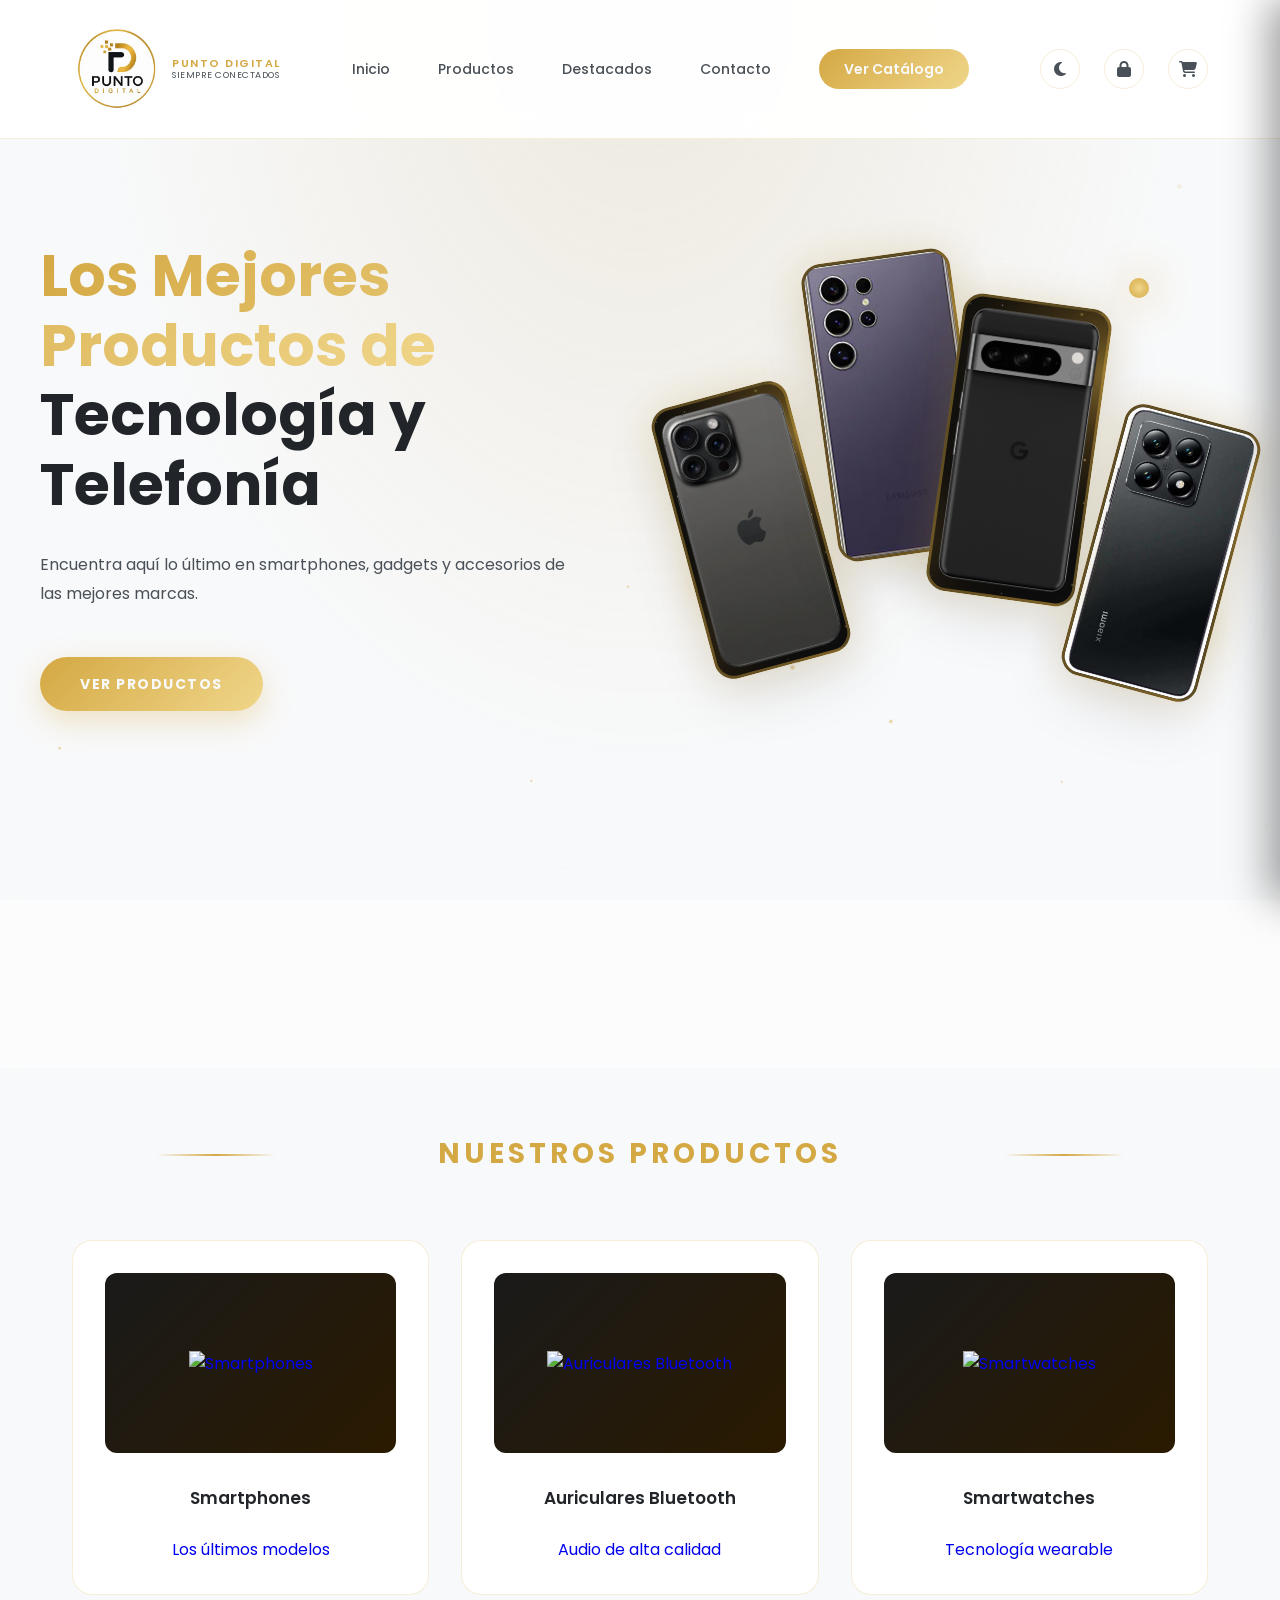
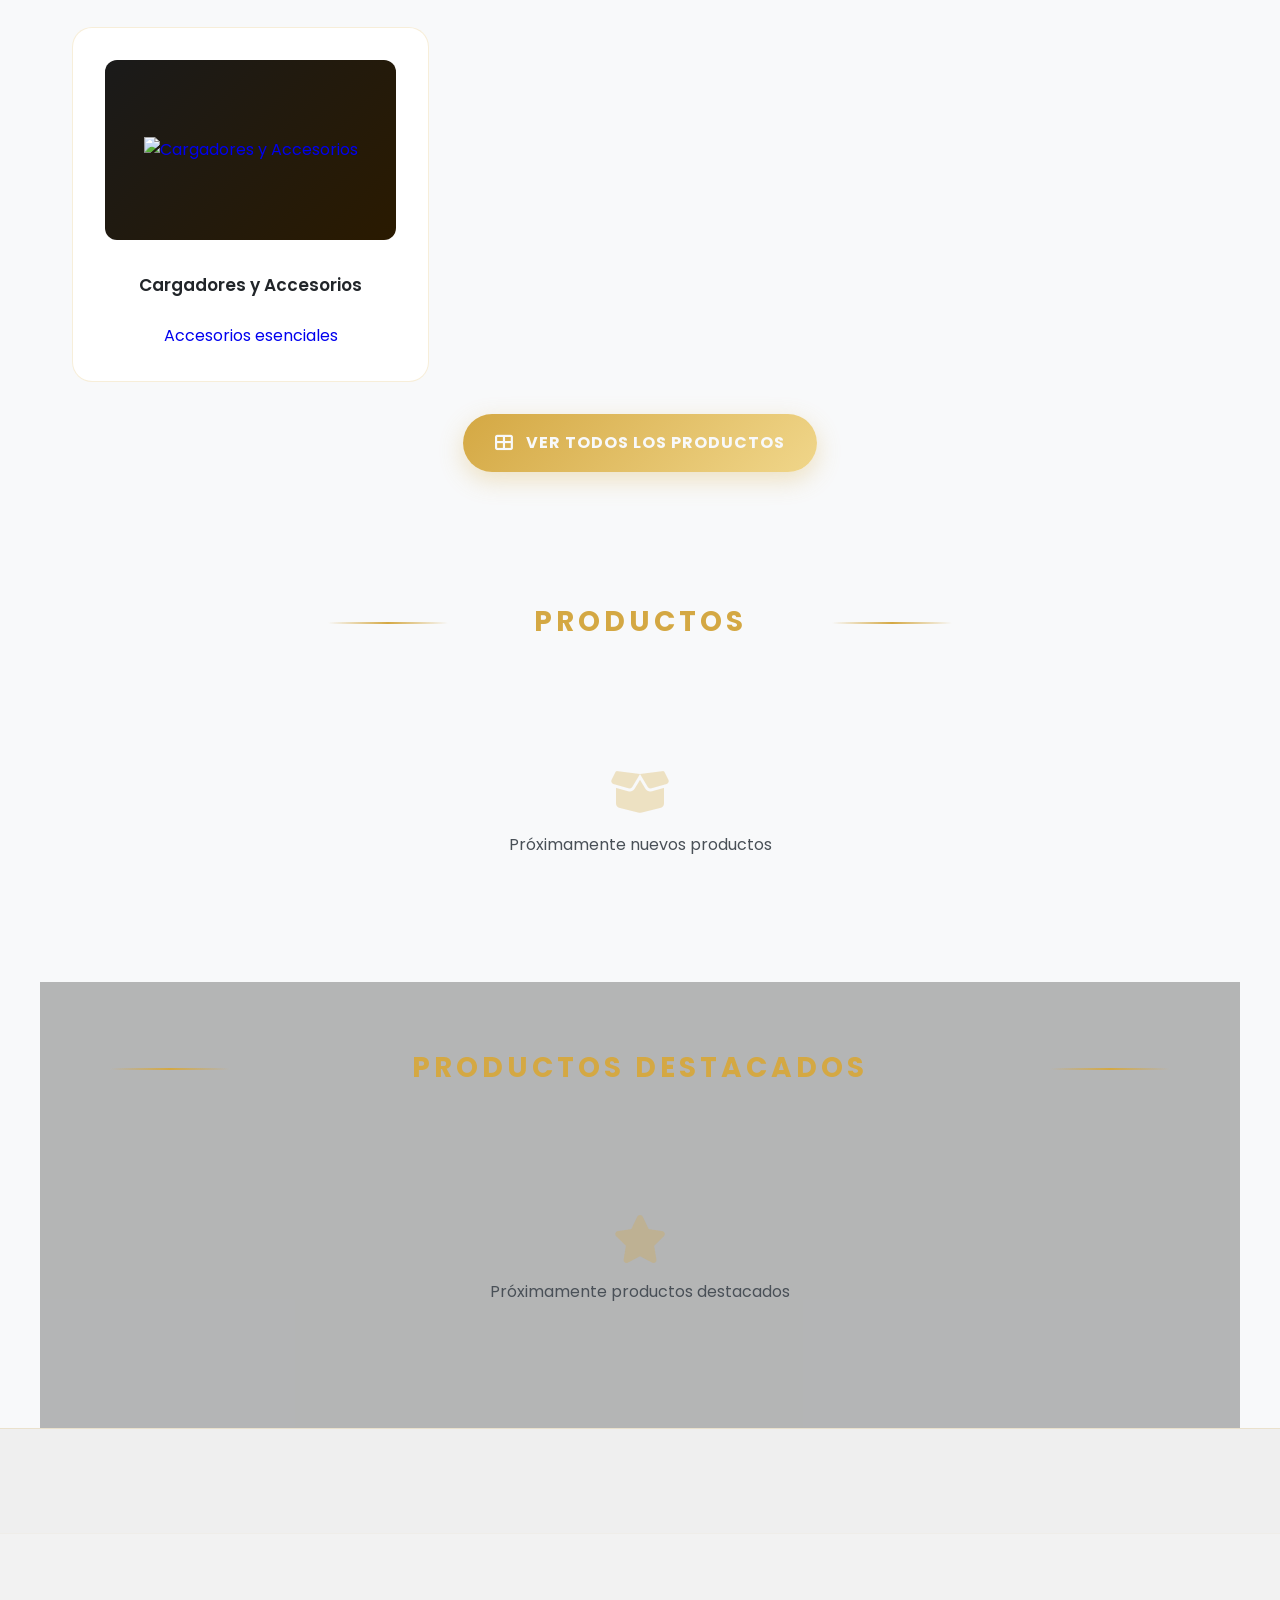
==== index.html @ 5167f1d4 "Initial commit" ====
<!DOCTYPE html>
<html lang="es" data-theme="dark">
<head>
  <meta charset="UTF-8">
  <meta name="viewport" content="width=device-width, initial-scale=1.0">
  <meta name="description" content="Punto Digital - Tienda especializada en tecnología y telefonía. Los mejores smartphones, gadgets y accesorios de las mejores marcas.">
  <meta name="keywords" content="smartphones, tecnología, telefonía, gadgets, accesorios, iPhone, Samsung, Colombia">
  <meta name="author" content="Punto Digital">

  <!-- Open Graph / Facebook -->
  <meta property="og:type" content="website">
  <meta property="og:url" content="https://puntodigital.co/">
  <meta property="og:title" content="Punto Digital | Tecnología y Telefonía">
  <meta property="og:description" content="Los mejores productos de tecnología y telefonía con garantía y envío a todo Colombia.">
  <meta property="og:image" content="https://puntodigital.co/img/logo.png">

  <!-- Twitter -->
  <meta property="twitter:card" content="summary_large_image">
  <meta property="twitter:url" content="https://puntodigital.co/">
  <meta property="twitter:title" content="Punto Digital | Tecnología y Telefonía">
  <meta property="twitter:description" content="Los mejores productos de tecnología y telefonía con garantía y envío a todo Colombia.">
  <meta property="twitter:image" content="https://puntodigital.co/img/logo.png">

  <title>Punto Digital | Tecnología y Telefonía</title>
  <link rel="canonical" href="https://puntodigital.co/">

  <!-- Preload critical resources -->
  <link rel="preload" href="css/variables.css" as="style">
  <link rel="preload" href="css/base.css" as="style">

  <!-- Fonts -->
  <link href="https://fonts.googleapis.com/css2?family=Poppins:wght@300;400;500;600;700;800&display=swap" rel="stylesheet">
  <link rel="stylesheet" href="https://cdnjs.cloudflare.com/ajax/libs/font-awesome/6.7.2/css/all.min.css">

  <!-- CSS Modules -->
  <link rel="stylesheet" href="css/variables.css">
  <link rel="stylesheet" href="css/base.css">
  <link rel="stylesheet" href="css/components/navbar.css">
  <link rel="stylesheet" href="css/components/hero.css">
  <link rel="stylesheet" href="css/components/particles.css">
  <link rel="stylesheet" href="css/components/sections.css">
  <link rel="stylesheet" href="css/components/cards.css">
  <link rel="stylesheet" href="css/components/footer.css">
  <link rel="stylesheet" href="css/components/login-modal.css">
  <link rel="stylesheet" href="css/components/brands-carousel.css">
  <link rel="stylesheet" href="css/responsive.css">
  <link rel="stylesheet" href="css/animations.css">

  <!-- Favicon -->
  <link rel="icon" type="image/png" href="img/favicon-hd.png">
  <link rel="apple-touch-icon" sizes="180x180" href="img/favicon-hd.png">

  <!-- Structured Data -->
  <script type="application/ld+json">
  {
    "@context": "https://schema.org",
    "@type": "Store",
    "name": "Punto Digital",
    "description": "Tienda especializada en tecnología y telefonía",
    "url": "https://puntodigital.co",
    "telephone": "+57 301 234 5678",
    "address": {
      "@type": "PostalAddress",
      "addressCountry": "CO",
      "addressLocality": "Bogotá"
    }
  }
  </script>
</head>
<body>
  <!-- PARTICLES BACKGROUND -->
  <canvas id="particles-canvas" aria-hidden="true"></canvas>

  <!-- NAVBAR -->
  <nav class="navbar" id="navbar" role="navigation" aria-label="Navegación principal">
    <div class="nav-container">
      <a href="index.html" class="nav-logo js-hard-reload-logo" aria-label="Punto Digital - Volver al inicio">
        <img src="img/logo.png" alt="Punto Digital" class="nav-logo-image" loading="eager" decoding="async">
        <div class="nav-slogan">
          <span class="nav-slogan-brand">Punto Digital</span>
          <span class="nav-slogan-text" id="navSloganText">Siempre Conectados</span>
        </div>
      </a>

      <ul class="nav-menu" id="navMenu" role="menubar">
        <li role="none"><a href="#inicio" class="nav-link" role="menuitem">Inicio</a></li>
        <li role="none"><a href="#productos-lista" class="nav-link" role="menuitem">Productos</a></li>
        <li role="none"><a href="#destacados" class="nav-link" role="menuitem">Destacados</a></li>
        <li role="none"><a href="#contacto" class="nav-link" role="menuitem">Contacto</a></li>
        <li role="none"><a href="catalogo.html" class="nav-link nav-cta" role="menuitem">Ver Catálogo</a></li>
      </ul>

      <div class="nav-actions">
        <button class="nav-icon-btn" id="themeToggle" onclick="window.themeManager.toggleTheme()"
                title="Cambiar tema" aria-label="Alternar tema oscuro/claro">
          <i class="fas fa-moon" aria-hidden="true"></i>
        </button>

        <button class="nav-icon-btn" id="adminLoginBtn" onclick="openLoginModal()"
                title="Panel de administración" aria-label="Acceso administrativo">
          <i class="fas fa-lock" aria-hidden="true"></i>
        </button>

        <button class="nav-icon-btn" id="cartBtn" title="Carrito de compras"
                aria-label="Ver carrito de compras" style="position:relative">
          <i class="fas fa-shopping-cart" aria-hidden="true"></i>
          <span class="cart-count" id="cartCount" aria-label="Productos en carrito">0</span>
        </button>

        <button class="hamburger" id="hamburger" aria-label="Menú de navegación"
                aria-expanded="false" aria-controls="navMenu">
          <span aria-hidden="true"></span>
          <span aria-hidden="true"></span>
          <span aria-hidden="true"></span>
        </button>
      </div>
    </div>
  </nav>

  <!-- MAIN CONTENT -->
  <main id="main-content">
    <!-- HERO SECTION -->
    <section class="hero" id="inicio" aria-labelledby="hero-title">
      <div class="hero-container">
        <div class="hero-content">
          <div class="hero-text">
            <h1 id="hero-title">
              <span class="gold">Los Mejores</span><br>
              <span class="white">Productos de</span><br>
              <span class="white">Tecnología y</span> <span class="gold">Telefonía</span>
            </h1>
            <p id="hero-description">
              Encuentra aquí lo último en smartphones, gadgets y accesorios de las mejores marcas.
            </p>
            <a href="#productos" class="btn-gold" id="hero-button">VER PRODUCTOS</a>
          </div>

          <div class="hero-carousel" id="heroCarousel" role="region" aria-label="Carousel de productos destacados">
            <!-- Slides will be generated by JavaScript -->
          </div>
        </div>
      </div>
    </section>

    <!-- FEATURES BAR -->
    <section class="features-bar" aria-labelledby="features-title">
      <h2 id="features-title" class="sr-only">Características principales</h2>
      <div class="features-container" id="featuresContainer">
        <!-- Features will be generated by JavaScript -->
      </div>
    </section>

    <!-- CATEGORIES SECTION -->
    <section class="section" id="productos" aria-labelledby="categories-title">
      <div class="section-header">
        <h2 class="section-title" id="categories-title">NUESTROS PRODUCTOS</h2>
      </div>

      <div class="categories-grid" id="categoriesGrid" role="grid" aria-label="Categorías de productos">
        <!-- Categories will be generated by JavaScript -->
      </div>

      <div style="display:flex;justify-content:center;margin-top:2rem">
        <a href="catalogo.html" class="btn-catalog">
          <i class="fas fa-th-large"></i>
          Ver Todos los Productos
        </a>
      </div>
    </section>

    <!-- PRODUCTS SECTION -->
    <section class="section" id="productos-lista" aria-labelledby="products-title">
      <div class="section-header">
        <h2 class="section-title" id="products-title">PRODUCTOS</h2>
      </div>

      <div class="products-grid" id="productsGrid" role="grid" aria-label="Productos">
        <!-- Products will be generated by JavaScript -->
      </div>
    </section>

    <!-- FEATURED PRODUCTS -->
    <section class="section" id="destacados" style="background: rgba(26,26,26,0.3);" aria-labelledby="featured-title">
      <div class="section-header">
        <h2 class="section-title" id="featured-title">PRODUCTOS DESTACADOS</h2>
      </div>

      <div class="products-grid" id="featuredGrid" role="grid" aria-label="Productos destacados">
        <!-- Featured products will be generated by JavaScript -->
      </div>
    </section>
  </main>

  <!-- BRANDS CAROUSEL -->
  <section class="brands-section" aria-label="Marcas disponibles">
    <div class="brands-track-wrapper">
      <div class="brands-track" id="brandsTrack">
        <!-- Apple -->
        <div class="brand-item">
          <svg viewBox="0 0 814 1000" xmlns="http://www.w3.org/2000/svg" aria-hidden="true" class="brand-logo">
            <path d="M788.1 340.9c-5.8 4.5-108.2 62.2-108.2 190.5 0 148.4 130.3 200.9 134.2 202.2-.6 3.2-20.7 71.9-68.7 141.9-42.8 61.6-87.5 123.1-155.5 123.1s-85.5-39.5-164-39.5c-76 0-103.7 40.8-165.9 40.8s-105-57.8-155.5-127.4C46 790.7 0 663 0 541.8c0-207.5 135.4-317.3 269-317.3 70.1 0 128.4 46.4 172.5 46.4 42.8 0 109.6-49 192.5-49 30.9 0 111.9 2.6 168.3 80.1zm-234-181.5c31.1-36.9 53.1-88.1 53.1-139.3 0-7.1-.6-14.3-1.9-20.1-50.6 1.9-110.8 33.7-147.1 75.8-28.5 32.4-55.1 83.6-55.1 135.5 0 7.8 1.3 15.6 1.9 18.1 3.2.6 8.4 1.3 13.6 1.3 45.4 0 102.5-30.4 135.5-71.3z"/>
          </svg>
          <span>Apple</span>
        </div>

        <!-- Samsung -->
        <div class="brand-item">
          <svg viewBox="0 0 100 30" xmlns="http://www.w3.org/2000/svg" aria-hidden="true" class="brand-logo">
            <text x="0" y="24" font-family="Arial, sans-serif" font-size="22" font-weight="700" fill="currentColor" letter-spacing="-0.5">SAMSUNG</text>
          </svg>
          <span>Samsung</span>
        </div>

        <!-- Xiaomi -->
        <div class="brand-item">
          <svg viewBox="0 0 60 60" xmlns="http://www.w3.org/2000/svg" aria-hidden="true" class="brand-logo">
            <rect x="2" y="2" width="56" height="56" rx="14" fill="none" stroke="currentColor" stroke-width="4"/>
            <rect x="14" y="14" width="14" height="32" rx="3" fill="currentColor"/>
            <rect x="32" y="14" width="14" height="32" rx="3" fill="currentColor"/>
          </svg>
          <span>Xiaomi</span>
        </div>

        <!-- Google -->
        <div class="brand-item">
          <svg viewBox="0 0 488 512" xmlns="http://www.w3.org/2000/svg" aria-hidden="true" class="brand-logo">
            <path d="M488 261.8C488 403.3 391.1 504 248 504 110.8 504 0 393.2 0 256S110.8 8 248 8c66.8 0 123 24.5 166.3 64.9l-67.5 64.9C258.5 52.6 94.3 116.6 94.3 256c0 86.5 69.1 156.6 153.7 156.6 98.2 0 135-70.4 140.8-106.9H248v-85.3h236.1c2.3 12.7 3.9 24.9 3.9 41.4z"/>
          </svg>
          <span>Google</span>
        </div>

        <!-- OnePlus -->
        <div class="brand-item">
          <svg viewBox="0 0 60 60" xmlns="http://www.w3.org/2000/svg" aria-hidden="true" class="brand-logo">
            <text x="5" y="45" font-family="Arial, sans-serif" font-size="40" font-weight="900" fill="currentColor">1+</text>
          </svg>
          <span>OnePlus</span>
        </div>

        <!-- Sony -->
        <div class="brand-item">
          <svg viewBox="0 0 100 24" xmlns="http://www.w3.org/2000/svg" aria-hidden="true" class="brand-logo">
            <text x="0" y="20" font-family="Arial, sans-serif" font-size="20" font-weight="700" fill="currentColor" letter-spacing="2">SONY</text>
          </svg>
          <span>Sony</span>
        </div>

        <!-- Honor -->
        <div class="brand-item">
          <svg viewBox="0 0 100 24" xmlns="http://www.w3.org/2000/svg" aria-hidden="true" class="brand-logo">
            <text x="0" y="20" font-family="Arial, sans-serif" font-size="20" font-weight="700" fill="currentColor" letter-spacing="1">HONOR</text>
          </svg>
          <span>Honor</span>
        </div>

        <!-- Motorola -->
        <div class="brand-item">
          <svg viewBox="0 0 60 60" xmlns="http://www.w3.org/2000/svg" aria-hidden="true" class="brand-logo">
            <circle cx="30" cy="30" r="28" fill="none" stroke="currentColor" stroke-width="4"/>
            <path d="M18 38 L18 22 L30 34 L42 22 L42 38" fill="none" stroke="currentColor" stroke-width="4" stroke-linejoin="round"/>
          </svg>
          <span>Motorola</span>
        </div>

        <!-- Huawei -->
        <div class="brand-item">
          <svg viewBox="0 0 60 60" xmlns="http://www.w3.org/2000/svg" aria-hidden="true" class="brand-logo">
            <path d="M30 4 L30 56 M4 30 L56 30 M11 11 L49 49 M49 11 L11 49" fill="none" stroke="currentColor" stroke-width="4" stroke-linecap="round"/>
          </svg>
          <span>Huawei</span>
        </div>

        <!-- OPPO -->
        <div class="brand-item">
          <svg viewBox="0 0 100 24" xmlns="http://www.w3.org/2000/svg" aria-hidden="true" class="brand-logo">
            <text x="0" y="20" font-family="Arial, sans-serif" font-size="20" font-weight="700" fill="currentColor">OPPO</text>
          </svg>
          <span>OPPO</span>
        </div>

        <!-- Vivo -->
        <div class="brand-item">
          <svg viewBox="0 0 100 24" xmlns="http://www.w3.org/2000/svg" aria-hidden="true" class="brand-logo">
            <text x="0" y="20" font-family="Arial, sans-serif" font-size="20" font-weight="700" fill="currentColor">vivo</text>
          </svg>
          <span>Vivo</span>
        </div>

        <!-- Realme -->
        <div class="brand-item">
          <svg viewBox="0 0 100 24" xmlns="http://www.w3.org/2000/svg" aria-hidden="true" class="brand-logo">
            <text x="0" y="20" font-family="Arial, sans-serif" font-size="20" font-weight="800" fill="currentColor" letter-spacing="-0.5">realme</text>
          </svg>
          <span>Realme</span>
        </div>

        <!-- Nothing -->
        <div class="brand-item">
          <svg viewBox="0 0 60 60" xmlns="http://www.w3.org/2000/svg" aria-hidden="true" class="brand-logo">
            <circle cx="30" cy="30" r="26" fill="none" stroke="currentColor" stroke-width="3" stroke-dasharray="8 4"/>
          </svg>
          <span>Nothing</span>
        </div>

        <!-- Asus ROG -->
        <div class="brand-item">
          <svg viewBox="0 0 60 60" xmlns="http://www.w3.org/2000/svg" aria-hidden="true" class="brand-logo">
            <path d="M30 8 L52 20 L52 40 L30 52 L8 40 L8 20 Z" fill="none" stroke="currentColor" stroke-width="3"/>
            <text x="30" y="35" font-family="Arial, sans-serif" font-size="10" font-weight="700" fill="currentColor" text-anchor="middle">ROG</text>
          </svg>
          <span>Asus</span>
        </div>

        <!-- Nokia -->
        <div class="brand-item">
          <svg viewBox="0 0 100 24" xmlns="http://www.w3.org/2000/svg" aria-hidden="true" class="brand-logo">
            <text x="0" y="20" font-family="Arial, sans-serif" font-size="20" font-weight="700" fill="currentColor">NOKIA</text>
          </svg>
          <span>Nokia</span>
        </div>

        <!-- TCL -->
        <div class="brand-item">
          <svg viewBox="0 0 100 24" xmlns="http://www.w3.org/2000/svg" aria-hidden="true" class="brand-logo">
            <text x="0" y="20" font-family="Arial, sans-serif" font-size="20" font-weight="700" fill="currentColor">TCL</text>
          </svg>
          <span>TCL</span>
        </div>

        <!-- ZTE -->
        <div class="brand-item">
          <svg viewBox="0 0 100 24" xmlns="http://www.w3.org/2000/svg" aria-hidden="true" class="brand-logo">
            <text x="0" y="20" font-family="Arial, sans-serif" font-size="20" font-weight="700" fill="currentColor">ZTE</text>
          </svg>
          <span>ZTE</span>
        </div>

        <!-- Lenovo -->
        <div class="brand-item">
          <svg viewBox="0 0 100 24" xmlns="http://www.w3.org/2000/svg" aria-hidden="true" class="brand-logo">
            <text x="0" y="20" font-family="Arial, sans-serif" font-size="20" font-weight="700" fill="currentColor">Lenovo</text>
          </svg>
          <span>Lenovo</span>
        </div>

        <!-- POCO -->
        <div class="brand-item">
          <svg viewBox="0 0 100 24" xmlns="http://www.w3.org/2000/svg" aria-hidden="true" class="brand-logo">
            <text x="0" y="20" font-family="Arial, sans-serif" font-size="20" font-weight="800" fill="currentColor">POCO</text>
          </svg>
          <span>POCO</span>
        </div>

        <!-- Redmi -->
        <div class="brand-item">
          <svg viewBox="0 0 100 24" xmlns="http://www.w3.org/2000/svg" aria-hidden="true" class="brand-logo">
            <text x="0" y="20" font-family="Arial, sans-serif" font-size="20" font-weight="700" fill="currentColor">Redmi</text>
          </svg>
          <span>Redmi</span>
        </div>

        <!-- Fairphone -->
        <div class="brand-item">
          <svg viewBox="0 0 60 60" xmlns="http://www.w3.org/2000/svg" aria-hidden="true" class="brand-logo">
            <rect x="10" y="10" width="40" height="40" rx="8" fill="none" stroke="currentColor" stroke-width="3"/>
            <circle cx="30" cy="30" r="8" fill="currentColor"/>
          </svg>
          <span>Fairphone</span>
        </div>

        <!-- Alcatel -->
        <div class="brand-item">
          <svg viewBox="0 0 100 24" xmlns="http://www.w3.org/2000/svg" aria-hidden="true" class="brand-logo">
            <text x="0" y="20" font-family="Arial, sans-serif" font-size="20" font-weight="700" fill="currentColor">Alcatel</text>
          </svg>
          <span>Alcatel</span>
        </div>

        <!-- Meizu -->
        <div class="brand-item">
          <svg viewBox="0 0 100 24" xmlns="http://www.w3.org/2000/svg" aria-hidden="true" class="brand-logo">
            <text x="0" y="20" font-family="Arial, sans-serif" font-size="20" font-weight="700" fill="currentColor">MEIZU</text>
          </svg>
          <span>Meizu</span>
        </div>

        <!-- Nubia -->
        <div class="brand-item">
          <svg viewBox="0 0 100 24" xmlns="http://www.w3.org/2000/svg" aria-hidden="true" class="brand-logo">
            <text x="0" y="20" font-family="Arial, sans-serif" font-size="20" font-weight="700" fill="currentColor">nubia</text>
          </svg>
          <span>Nubia</span>
        </div>

        <!-- LG -->
        <div class="brand-item">
          <svg viewBox="0 0 60 60" xmlns="http://www.w3.org/2000/svg" aria-hidden="true" class="brand-logo">
            <circle cx="30" cy="30" r="26" fill="none" stroke="currentColor" stroke-width="3"/>
            <path d="M22 38 Q30 30 38 38" fill="none" stroke="currentColor" stroke-width="3" stroke-linecap="round"/>
          </svg>
          <span>LG</span>
        </div>

        <!-- === DUPLICADOS PARA LOOP INFINITO (MISMOS 25 ELEMENTOS) === -->
        <!-- Apple -->
        <div class="brand-item" aria-hidden="true">
          <svg viewBox="0 0 814 1000" xmlns="http://www.w3.org/2000/svg" class="brand-logo">
            <path d="M788.1 340.9c-5.8 4.5-108.2 62.2-108.2 190.5 0 148.4 130.3 200.9 134.2 202.2-.6 3.2-20.7 71.9-68.7 141.9-42.8 61.6-87.5 123.1-155.5 123.1s-85.5-39.5-164-39.5c-76 0-103.7 40.8-165.9 40.8s-105-57.8-155.5-127.4C46 790.7 0 663 0 541.8c0-207.5 135.4-317.3 269-317.3 70.1 0 128.4 46.4 172.5 46.4 42.8 0 109.6-49 192.5-49 30.9 0 111.9 2.6 168.3 80.1zm-234-181.5c31.1-36.9 53.1-88.1 53.1-139.3 0-7.1-.6-14.3-1.9-20.1-50.6 1.9-110.8 33.7-147.1 75.8-28.5 32.4-55.1 83.6-55.1 135.5 0 7.8 1.3 15.6 1.9 18.1 3.2.6 8.4 1.3 13.6 1.3 45.4 0 102.5-30.4 135.5-71.3z"/>
          </svg>
          <span>Apple</span>
        </div>
        <!-- Samsung -->
        <div class="brand-item" aria-hidden="true">
          <svg viewBox="0 0 100 30" xmlns="http://www.w3.org/2000/svg" class="brand-logo">
            <text x="0" y="24" font-family="Arial, sans-serif" font-size="22" font-weight="700" fill="currentColor" letter-spacing="-0.5">SAMSUNG</text>
          </svg>
          <span>Samsung</span>
        </div>
        <!-- Xiaomi -->
        <div class="brand-item" aria-hidden="true">
          <svg viewBox="0 0 60 60" xmlns="http://www.w3.org/2000/svg" class="brand-logo">
            <rect x="2" y="2" width="56" height="56" rx="14" fill="none" stroke="currentColor" stroke-width="4"/>
            <rect x="14" y="14" width="14" height="32" rx="3" fill="currentColor"/>
            <rect x="32" y="14" width="14" height="32" rx="3" fill="currentColor"/>
          </svg>
          <span>Xiaomi</span>
        </div>
        <!-- Google -->
        <div class="brand-item" aria-hidden="true">
          <svg viewBox="0 0 488 512" xmlns="http://www.w3.org/2000/svg" class="brand-logo">
            <path d="M488 261.8C488 403.3 391.1 504 248 504 110.8 504 0 393.2 0 256S110.8 8 248 8c66.8 0 123 24.5 166.3 64.9l-67.5 64.9C258.5 52.6 94.3 116.6 94.3 256c0 86.5 69.1 156.6 153.7 156.6 98.2 0 135-70.4 140.8-106.9H248v-85.3h236.1c2.3 12.7 3.9 24.9 3.9 41.4z"/>
          </svg>
          <span>Google</span>
        </div>
        <!-- OnePlus -->
        <div class="brand-item" aria-hidden="true">
          <svg viewBox="0 0 60 60" xmlns="http://www.w3.org/2000/svg" class="brand-logo">
            <text x="5" y="45" font-family="Arial, sans-serif" font-size="40" font-weight="900" fill="currentColor">1+</text>
          </svg>
          <span>OnePlus</span>
        </div>
        <!-- Sony -->
        <div class="brand-item" aria-hidden="true">
          <svg viewBox="0 0 100 24" xmlns="http://www.w3.org/2000/svg" class="brand-logo">
            <text x="0" y="20" font-family="Arial, sans-serif" font-size="20" font-weight="700" fill="currentColor" letter-spacing="2">SONY</text>
          </svg>
          <span>Sony</span>
        </div>
        <!-- Honor -->
        <div class="brand-item" aria-hidden="true">
          <svg viewBox="0 0 100 24" xmlns="http://www.w3.org/2000/svg" class="brand-logo">
            <text x="0" y="20" font-family="Arial, sans-serif" font-size="20" font-weight="700" fill="currentColor" letter-spacing="1">HONOR</text>
          </svg>
          <span>Honor</span>
        </div>
        <!-- Motorola -->
        <div class="brand-item" aria-hidden="true">
          <svg viewBox="0 0 60 60" xmlns="http://www.w3.org/2000/svg" class="brand-logo">
            <circle cx="30" cy="30" r="28" fill="none" stroke="currentColor" stroke-width="4"/>
            <path d="M18 38 L18 22 L30 34 L42 22 L42 38" fill="none" stroke="currentColor" stroke-width="4" stroke-linejoin="round"/>
          </svg>
          <span>Motorola</span>
        </div>
        <!-- Huawei -->
        <div class="brand-item" aria-hidden="true">
          <svg viewBox="0 0 60 60" xmlns="http://www.w3.org/2000/svg" class="brand-logo">
            <path d="M30 4 L30 56 M4 30 L56 30 M11 11 L49 49 M49 11 L11 49" fill="none" stroke="currentColor" stroke-width="4" stroke-linecap="round"/>
          </svg>
          <span>Huawei</span>
        </div>
        <!-- OPPO -->
        <div class="brand-item" aria-hidden="true">
          <svg viewBox="0 0 100 24" xmlns="http://www.w3.org/2000/svg" class="brand-logo">
            <text x="0" y="20" font-family="Arial, sans-serif" font-size="20" font-weight="700" fill="currentColor">OPPO</text>
          </svg>
          <span>OPPO</span>
        </div>
        <!-- Vivo -->
        <div class="brand-item" aria-hidden="true">
          <svg viewBox="0 0 100 24" xmlns="http://www.w3.org/2000/svg" class="brand-logo">
            <text x="0" y="20" font-family="Arial, sans-serif" font-size="20" font-weight="700" fill="currentColor">vivo</text>
          </svg>
          <span>Vivo</span>
        </div>
        <!-- Realme -->
        <div class="brand-item" aria-hidden="true">
          <svg viewBox="0 0 100 24" xmlns="http://www.w3.org/2000/svg" class="brand-logo">
            <text x="0" y="20" font-family="Arial, sans-serif" font-size="20" font-weight="800" fill="currentColor" letter-spacing="-0.5">realme</text>
          </svg>
          <span>Realme</span>
        </div>
        <!-- Nothing -->
        <div class="brand-item" aria-hidden="true">
          <svg viewBox="0 0 60 60" xmlns="http://www.w3.org/2000/svg" class="brand-logo">
            <circle cx="30" cy="30" r="26" fill="none" stroke="currentColor" stroke-width="3" stroke-dasharray="8 4"/>
          </svg>
          <span>Nothing</span>
        </div>
        <!-- Asus ROG -->
        <div class="brand-item" aria-hidden="true">
          <svg viewBox="0 0 60 60" xmlns="http://www.w3.org/2000/svg" class="brand-logo">
            <path d="M30 8 L52 20 L52 40 L30 52 L8 40 L8 20 Z" fill="none" stroke="currentColor" stroke-width="3"/>
            <text x="30" y="35" font-family="Arial, sans-serif" font-size="10" font-weight="700" fill="currentColor" text-anchor="middle">ROG</text>
          </svg>
          <span>Asus</span>
        </div>
        <!-- Nokia -->
        <div class="brand-item" aria-hidden="true">
          <svg viewBox="0 0 100 24" xmlns="http://www.w3.org/2000/svg" class="brand-logo">
            <text x="0" y="20" font-family="Arial, sans-serif" font-size="20" font-weight="700" fill="currentColor">NOKIA</text>
          </svg>
          <span>Nokia</span>
        </div>
        <!-- TCL -->
        <div class="brand-item" aria-hidden="true">
          <svg viewBox="0 0 100 24" xmlns="http://www.w3.org/2000/svg" class="brand-logo">
            <text x="0" y="20" font-family="Arial, sans-serif" font-size="20" font-weight="700" fill="currentColor">TCL</text>
          </svg>
          <span>TCL</span>
        </div>
        <!-- ZTE -->
        <div class="brand-item" aria-hidden="true">
          <svg viewBox="0 0 100 24" xmlns="http://www.w3.org/2000/svg" class="brand-logo">
            <text x="0" y="20" font-family="Arial, sans-serif" font-size="20" font-weight="700" fill="currentColor">ZTE</text>
          </svg>
          <span>ZTE</span>
        </div>
        <!-- Lenovo -->
        <div class="brand-item" aria-hidden="true">
          <svg viewBox="0 0 100 24" xmlns="http://www.w3.org/2000/svg" class="brand-logo">
            <text x="0" y="20" font-family="Arial, sans-serif" font-size="20" font-weight="700" fill="currentColor">Lenovo</text>
          </svg>
          <span>Lenovo</span>
        </div>
        <!-- POCO -->
        <div class="brand-item" aria-hidden="true">
          <svg viewBox="0 0 100 24" xmlns="http://www.w3.org/2000/svg" class="brand-logo">
            <text x="0" y="20" font-family="Arial, sans-serif" font-size="20" font-weight="800" fill="currentColor">POCO</text>
          </svg>
          <span>POCO</span>
        </div>
        <!-- Redmi -->
        <div class="brand-item" aria-hidden="true">
          <svg viewBox="0 0 100 24" xmlns="http://www.w3.org/2000/svg" class="brand-logo">
            <text x="0" y="20" font-family="Arial, sans-serif" font-size="20" font-weight="700" fill="currentColor">Redmi</text>
          </svg>
          <span>Redmi</span>
        </div>
        <!-- Fairphone -->
        <div class="brand-item" aria-hidden="true">
          <svg viewBox="0 0 60 60" xmlns="http://www.w3.org/2000/svg" class="brand-logo">
            <rect x="10" y="10" width="40" height="40" rx="8" fill="none" stroke="currentColor" stroke-width="3"/>
            <circle cx="30" cy="30" r="8" fill="currentColor"/>
          </svg>
          <span>Fairphone</span>
        </div>
        <!-- Alcatel -->
        <div class="brand-item" aria-hidden="true">
          <svg viewBox="0 0 100 24" xmlns="http://www.w3.org/2000/svg" class="brand-logo">
            <text x="0" y="20" font-family="Arial, sans-serif" font-size="20" font-weight="700" fill="currentColor">Alcatel</text>
          </svg>
          <span>Alcatel</span>
        </div>
        <!-- Meizu -->
        <div class="brand-item" aria-hidden="true">
          <svg viewBox="0 0 100 24" xmlns="http://www.w3.org/2000/svg" class="brand-logo">
            <text x="0" y="20" font-family="Arial, sans-serif" font-size="20" font-weight="700" fill="currentColor">MEIZU</text>
          </svg>
          <span>Meizu</span>
        </div>
        <!-- Nubia -->
        <div class="brand-item" aria-hidden="true">
          <svg viewBox="0 0 100 24" xmlns="http://www.w3.org/2000/svg" class="brand-logo">
            <text x="0" y="20" font-family="Arial, sans-serif" font-size="20" font-weight="700" fill="currentColor">nubia</text>
          </svg>
          <span>Nubia</span>
        </div>
        <!-- LG -->
        <div class="brand-item" aria-hidden="true">
          <svg viewBox="0 0 60 60" xmlns="http://www.w3.org/2000/svg" class="brand-logo">
            <circle cx="30" cy="30" r="26" fill="none" stroke="currentColor" stroke-width="3"/>
            <path d="M22 38 Q30 30 38 38" fill="none" stroke="currentColor" stroke-width="3" stroke-linecap="round"/>
          </svg>
          <span>LG</span>
        </div>
      </div>
    </div>
  </section>

  <!-- FOOTER -->
  <footer class="footer" id="contacto" role="contentinfo" aria-labelledby="footer-title">
    <div class="footer-container">
      <div class="footer-content">
        <div class="footer-social">
          <span id="footer-title">ENCUÉNTRANOS EN</span>
          <div class="social-links" id="socialLinks" role="list" aria-label="Enlaces de redes sociales">
            <!-- Social links will be generated by JavaScript -->
          </div>
        </div>
        <div class="footer-contact" id="footerContact" role="list" aria-label="Información de contacto">
          <!-- Contact info will be generated by JavaScript -->
        </div>
      </div>
      <div class="footer-bottom">
        <p>&copy; 2026 Punto Digital. Todos los derechos reservados. Jhorman Castellanos.</p>
      </div>
    </div>
  </footer>

  <!-- LOGIN MODAL -->
  <div class="modal-overlay" id="loginModal" role="dialog" aria-labelledby="modal-title" aria-hidden="true">
    <div class="login-modal">
      <button class="login-modal-close" onclick="closeLoginModal()" aria-label="Cerrar">
        <i class="fas fa-times"></i>
      </button>

      <div class="login-modal-brand">
        <div class="login-brand-logo">
          <img src="img/logo.png" alt="Punto Digital">
        </div>
        <h2><span>ADMIN</span></h2>
        <p>Panel de administración</p>
        <div class="login-brand-dots">
          <span></span><span></span><span></span>
        </div>
      </div>

      <div class="login-modal-form">
        <div class="login-form-header">
          <div class="login-form-icon">
            <i class="fas fa-user-shield"></i>
          </div>
          <h3 id="modal-title">Acceso Administrativo</h3>
          <p>Ingresa tus credenciales para continuar</p>
        </div>

        <form id="loginForm" onsubmit="loginAdmin(event)" novalidate>
          <div class="login-field">
            <label for="adminEmail">Correo electrónico</label>
            <div class="login-input-wrap">
              <i class="fas fa-envelope"></i>
              <input type="email" id="adminEmail" placeholder="admin@punto.com"
                     required autocomplete="email">
            </div>
          </div>

          <div class="login-field">
            <label for="adminPass">Contraseña</label>
            <div class="login-input-wrap">
              <i class="fas fa-lock"></i>
              <input type="password" id="adminPass" placeholder="••••••••"
                     required autocomplete="current-password">
              <button type="button" class="login-toggle-pass" id="togglePass"
                      aria-label="Mostrar contraseña">
                <i class="fas fa-eye"></i>
              </button>
            </div>
          </div>

          <p id="loginError" role="alert" aria-live="polite">
            <i class="fas fa-exclamation-circle"></i>
            Credenciales incorrectas. Intenta de nuevo.
          </p>

          <button type="submit" class="login-submit" id="loginBtn">
            <span id="loginText">
              <i class="fas fa-arrow-right-to-bracket"></i>
              Ingresar al panel
            </span>
          </button>
        </form>
      </div>
    </div>
  </div>

  <!-- JavaScript Modules -->
  <script>
    // Limpiar localStorage corrupto antes de cargar módulos
    try {
      const saved = localStorage.getItem('puntoDigitalData_v2');
      if (saved) {
        const parsed = JSON.parse(saved);
        const arraySections = ['features', 'categories', 'products'];
        const isCorrupt = arraySections.some(k => parsed[k] !== undefined && !Array.isArray(parsed[k]));
        if (isCorrupt) localStorage.removeItem('puntoDigitalData_v2');
      }
      localStorage.removeItem('puntoDigitalData');
    } catch(e) { localStorage.removeItem('puntoDigitalData_v2'); }
  </script>
  <script src="js/utils/helpers.js"></script>
  <script src="js/utils/formatters.js"></script>
  <script src="js/utils/productBg.js"></script>
  <script src="js/services/notificationService.js"></script>
  <script src="js/services/firebaseClient.js"></script>
  <script src="js/services/authService.js"></script>
  <script src="js/services/cartService.js"></script>
  <script src="js/data/siteData.js"></script>
  <script src="js/utils/themeManager.js"></script>
  <script src="js/utils/imageProcessor.js"></script>
  <script src="js/components/particles.js"></script>
  <script src="js/components/navbar.js"></script>
  <script src="js/components/carousel.js"></script>
  <script src="js/components/heroPhones.js"></script>
  <script src="js/components/productModal.js"></script>
  <script src="js/components/loginModal.js"></script>
  <script src="js/app.js"></script>
</body>
</html>
---- css/variables.css ----
/* ===== CSS VARIABLES ===== */
:root {
  /* Colores principales */
  --gold-primary: #d4a843;
  --gold-light: #f0d68a;
  --gold-dark: #b89344;
  --black-bg: #0a0a0a;
  --black-card: #1a1a1a;
  --black-light: #2a2a2a;
  --text-white: #ffffff;
  --text-gray: #aaaaaa;
  --text-dark: #888888;
  --border-color: rgba(212, 168, 67, 0.1);
  --shadow-color: rgba(0,0,0,0.5);
  
  /* Tipografía */
  --font-family: 'Poppins', 'Roboto', 'Arial', sans-serif;
  --font-size-hero: clamp(28px, 5vw, 58px);
  --font-size-section: clamp(20px, 4vw, 28px);
  --font-size-base: clamp(14px, 2vw, 16px);
  --font-size-small: clamp(12px, 1.5vw, 14px);
  
  /* Espaciado */
  --spacing-xs: 0.5rem;
  --spacing-sm: 1rem;
  --spacing-md: 1.5rem;
  --spacing-lg: 2rem;
  --spacing-xl: 3rem;
  --spacing-xxl: 4rem;
  
  /* Transiciones */
  --transition-fast: 0.2s ease;
  --transition-normal: 0.3s ease;
  --transition-slow: 0.5s ease;
  
  /* Bordes */
  --border-radius-sm: 8px;
  --border-radius-md: 12px;
  --border-radius-lg: 20px;
  --border-radius-xl: 25px;
  --border-radius-full: 50px;
  
  /* Sombras */
  --shadow-sm: 0 2px 10px var(--shadow-color);
  --shadow-md: 0 10px 30px var(--shadow-color);
  --shadow-lg: 0 20px 60px var(--shadow-color);
  --shadow-gold: 0 10px 30px rgba(212,168,67,0.3);
}

/* Tema claro */
[data-theme="light"] {
  --black-bg: #f8f9fa;
  --black-card: #ffffff;
  --black-light: #e9ecef;
  --text-white: #212529;
  --text-gray: #495057;
  --text-dark: #6c757d;
  --border-color: rgba(212, 168, 67, 0.2);
  --shadow-color: rgba(0,0,0,0.1);
}

/* Modo de alto contraste */
@media (prefers-contrast: high) {
  :root {
    --border-color: rgba(212, 168, 67, 0.3);
    --text-gray: #cccccc;
  }
  
  [data-theme="light"] {
    --border-color: rgba(212, 168, 67, 0.4);
    --text-gray: #333333;
  }
}

/* Modo de movimiento reducido */
@media (prefers-reduced-motion: reduce) {
  :root {
    --transition-fast: 0s;
    --transition-normal: 0s;
    --transition-slow: 0s;
  }
}
---- css/base.css ----
/* ===== BASE STYLES ===== */
* {
  margin: 0;
  padding: 0;
  box-sizing: border-box;
}

html {
  scroll-behavior: smooth;
  font-size: 16px;
}

body {
  font-family: var(--font-family);
  background: var(--black-bg);
  color: var(--text-white);
  overflow-x: hidden;
  line-height: 1.6;
  transition: background-color var(--transition-normal), color var(--transition-normal);
  min-height: 100vh;
}

/* Mejoras de accesibilidad */
*:focus {
  outline: 2px solid var(--gold-primary);
  outline-offset: 2px;
}

/* Skip link para navegación por teclado */
.skip-link {
  position: absolute;
  top: -40px;
  left: 6px;
  background: var(--gold-primary);
  color: var(--black-bg);
  padding: 8px;
  text-decoration: none;
  border-radius: var(--border-radius-sm);
  z-index: 9999;
  font-weight: 600;
}

.skip-link:focus {
  top: 6px;
}

/* Screen reader only */
.sr-only {
  position: absolute;
  width: 1px;
  height: 1px;
  padding: 0;
  margin: -1px;
  overflow: hidden;
  clip: rect(0, 0, 0, 0);
  white-space: nowrap;
  border: 0;
}

/* Animaciones mejoradas */
.fade-in {
  animation: fadeIn 0.8s ease forwards;
}

.slide-up {
  animation: slideUp 0.6s ease forwards;
}

.scale-in {
  animation: scaleIn 0.4s ease forwards;
}

@keyframes fadeIn {
  from { opacity: 0; }
  to { opacity: 1; }
}

@keyframes slideUp {
  from { 
    opacity: 0; 
    transform: translateY(30px); 
  }
  to { 
    opacity: 1; 
    transform: translateY(0); 
  }
}

@keyframes scaleIn {
  from { 
    opacity: 0; 
    transform: scale(0.9); 
  }
  to { 
    opacity: 1; 
    transform: scale(1); 
  }
}

/* Loading spinner mejorado */
.loading {
  display: inline-block;
  width: 20px;
  height: 20px;
  border: 3px solid rgba(255,255,255,0.3);
  border-radius: 50%;
  border-top-color: var(--gold-primary);
  animation: spin 1s linear infinite;
}

@keyframes spin {
  to { transform: rotate(360deg); }
}

/* Badge component */
.badge {
  display: inline-block;
  padding: 4px 12px;
  background: rgba(212,168,67,0.2);
  color: var(--gold-primary);
  border-radius: var(--border-radius-full);
  font-size: 11px;
  font-weight: 600;
  text-transform: uppercase;
  letter-spacing: 0.5px;
}

/* Responsive images */
img {
  max-width: 100%;
  height: auto;
  display: block;
}

/* Smooth scrolling para navegación */
@media (prefers-reduced-motion: no-preference) {
  html {
    scroll-behavior: smooth;
  }
}
---- css/variables.css ----
/* ===== CSS VARIABLES ===== */
:root {
  /* Colores principales */
  --gold-primary: #d4a843;
  --gold-light: #f0d68a;
  --gold-dark: #b89344;
  --black-bg: #0a0a0a;
  --black-card: #1a1a1a;
  --black-light: #2a2a2a;
  --text-white: #ffffff;
  --text-gray: #aaaaaa;
  --text-dark: #888888;
  --border-color: rgba(212, 168, 67, 0.1);
  --shadow-color: rgba(0,0,0,0.5);
  
  /* Tipografía */
  --font-family: 'Poppins', 'Roboto', 'Arial', sans-serif;
  --font-size-hero: clamp(28px, 5vw, 58px);
  --font-size-section: clamp(20px, 4vw, 28px);
  --font-size-base: clamp(14px, 2vw, 16px);
  --font-size-small: clamp(12px, 1.5vw, 14px);
  
  /* Espaciado */
  --spacing-xs: 0.5rem;
  --spacing-sm: 1rem;
  --spacing-md: 1.5rem;
  --spacing-lg: 2rem;
  --spacing-xl: 3rem;
  --spacing-xxl: 4rem;
  
  /* Transiciones */
  --transition-fast: 0.2s ease;
  --transition-normal: 0.3s ease;
  --transition-slow: 0.5s ease;
  
  /* Bordes */
  --border-radius-sm: 8px;
  --border-radius-md: 12px;
  --border-radius-lg: 20px;
  --border-radius-xl: 25px;
  --border-radius-full: 50px;
  
  /* Sombras */
  --shadow-sm: 0 2px 10px var(--shadow-color);
  --shadow-md: 0 10px 30px var(--shadow-color);
  --shadow-lg: 0 20px 60px var(--shadow-color);
  --shadow-gold: 0 10px 30px rgba(212,168,67,0.3);
}

/* Tema claro */
[data-theme="light"] {
  --black-bg: #f8f9fa;
  --black-card: #ffffff;
  --black-light: #e9ecef;
  --text-white: #212529;
  --text-gray: #495057;
  --text-dark: #6c757d;
  --border-color: rgba(212, 168, 67, 0.2);
  --shadow-color: rgba(0,0,0,0.1);
}

/* Modo de alto contraste */
@media (prefers-contrast: high) {
  :root {
    --border-color: rgba(212, 168, 67, 0.3);
    --text-gray: #cccccc;
  }
  
  [data-theme="light"] {
    --border-color: rgba(212, 168, 67, 0.4);
    --text-gray: #333333;
  }
}

/* Modo de movimiento reducido */
@media (prefers-reduced-motion: reduce) {
  :root {
    --transition-fast: 0s;
    --transition-normal: 0s;
    --transition-slow: 0s;
  }
}
---- css/base.css ----
/* ===== BASE STYLES ===== */
* {
  margin: 0;
  padding: 0;
  box-sizing: border-box;
}

html {
  scroll-behavior: smooth;
  font-size: 16px;
}

body {
  font-family: var(--font-family);
  background: var(--black-bg);
  color: var(--text-white);
  overflow-x: hidden;
  line-height: 1.6;
  transition: background-color var(--transition-normal), color var(--transition-normal);
  min-height: 100vh;
}

/* Mejoras de accesibilidad */
*:focus {
  outline: 2px solid var(--gold-primary);
  outline-offset: 2px;
}

/* Skip link para navegación por teclado */
.skip-link {
  position: absolute;
  top: -40px;
  left: 6px;
  background: var(--gold-primary);
  color: var(--black-bg);
  padding: 8px;
  text-decoration: none;
  border-radius: var(--border-radius-sm);
  z-index: 9999;
  font-weight: 600;
}

.skip-link:focus {
  top: 6px;
}

/* Screen reader only */
.sr-only {
  position: absolute;
  width: 1px;
  height: 1px;
  padding: 0;
  margin: -1px;
  overflow: hidden;
  clip: rect(0, 0, 0, 0);
  white-space: nowrap;
  border: 0;
}

/* Animaciones mejoradas */
.fade-in {
  animation: fadeIn 0.8s ease forwards;
}

.slide-up {
  animation: slideUp 0.6s ease forwards;
}

.scale-in {
  animation: scaleIn 0.4s ease forwards;
}

@keyframes fadeIn {
  from { opacity: 0; }
  to { opacity: 1; }
}

@keyframes slideUp {
  from { 
    opacity: 0; 
    transform: translateY(30px); 
  }
  to { 
    opacity: 1; 
    transform: translateY(0); 
  }
}

@keyframes scaleIn {
  from { 
    opacity: 0; 
    transform: scale(0.9); 
  }
  to { 
    opacity: 1; 
    transform: scale(1); 
  }
}

/* Loading spinner mejorado */
.loading {
  display: inline-block;
  width: 20px;
  height: 20px;
  border: 3px solid rgba(255,255,255,0.3);
  border-radius: 50%;
  border-top-color: var(--gold-primary);
  animation: spin 1s linear infinite;
}

@keyframes spin {
  to { transform: rotate(360deg); }
}

/* Badge component */
.badge {
  display: inline-block;
  padding: 4px 12px;
  background: rgba(212,168,67,0.2);
  color: var(--gold-primary);
  border-radius: var(--border-radius-full);
  font-size: 11px;
  font-weight: 600;
  text-transform: uppercase;
  letter-spacing: 0.5px;
}

/* Responsive images */
img {
  max-width: 100%;
  height: auto;
  display: block;
}

/* Smooth scrolling para navegación */
@media (prefers-reduced-motion: no-preference) {
  html {
    scroll-behavior: smooth;
  }
}
---- css/components/navbar.css ----
/* ===== NAVBAR COMPONENT ===== */
.navbar {
  position: fixed;
  top: 0;
  left: 0;
  right: 0;
  z-index: 1000;
  background: rgba(10, 10, 10, 0.95);
  backdrop-filter: blur(15px);
  -webkit-backdrop-filter: blur(15px);
  border-bottom: 1px solid var(--border-color);
  padding: var(--spacing-md) 0;
  transition: all var(--transition-normal);
}

[data-theme="light"] .navbar {
  background: rgba(255, 255, 255, 0.95);
}

.navbar.scrolled {
  box-shadow: var(--shadow-md);
  padding: var(--spacing-sm) 0;
}

.nav-container {
  max-width: 1400px;
  margin: 0 auto;
  padding: 0 var(--spacing-lg);
  display: flex;
  justify-content: space-between;
  align-items: center;
}

/* Logo */
.nav-logo {
  display: flex;
  align-items: center;
  gap: 10px;
  text-decoration: none;
  transition: transform var(--transition-fast);
}

.nav-logo:hover {
  transform: scale(1.05);
}

.nav-logo-image {
  height: 90px;
  width: auto;
  display: block;
}

.nav-slogan {
  display: flex;
  flex-direction: column;
  line-height: 1.2;
}

.nav-slogan-text {
  font-size: 9px;
  font-weight: 400;
  color: var(--text-gray);
  letter-spacing: 0.5px;
  text-transform: uppercase;
}

.nav-slogan-brand {
  font-size: 11px;
  font-weight: 600;
  color: var(--gold-primary);
  letter-spacing: 1.5px;
  text-transform: uppercase;
  white-space: nowrap;
}

/* Menu */
.nav-menu {
  display: flex;
  list-style: none;
  gap: var(--spacing-xl);
  align-items: center;
}

.nav-link {
  color: var(--text-gray);
  text-decoration: none;
  font-weight: 500;
  font-size: var(--font-size-small);
  transition: color var(--transition-normal);
  position: relative;
  padding: var(--spacing-xs) 0;
}

.nav-link:hover,
.nav-link:focus {
  color: var(--gold-primary);
}

.nav-link::after {
  content: '';
  position: absolute;
  bottom: -5px;
  left: 0;
  width: 0;
  height: 2px;
  background: var(--gold-primary);
  transition: width var(--transition-normal);
}

.nav-link:hover::after,
.nav-link:focus::after {
  width: 100%;
}

/* Actions */
.nav-actions {
  display: flex;
  gap: var(--spacing-md);
  align-items: center;
}

.nav-icon-btn {
  width: 40px;
  height: 40px;
  border-radius: 50%;
  border: 1px solid var(--border-color);
  background: transparent;
  color: var(--text-gray);
  cursor: pointer;
  display: flex;
  align-items: center;
  justify-content: center;
  transition: all var(--transition-normal);
  font-size: 16px;
}

.nav-icon-btn:hover,
.nav-icon-btn:focus {
  background: rgba(212,168,67,0.1);
  border-color: var(--gold-primary);
  color: var(--gold-primary);
  transform: translateY(-2px);
}

.nav-cta {
  padding: 10px 25px;
  background: linear-gradient(135deg, var(--gold-primary), var(--gold-light));
  color: var(--black-bg) !important;
  border-radius: var(--border-radius-full);
  font-weight: 600;
  transition: all var(--transition-normal);
}

.nav-cta:hover,
.nav-cta:focus {
  transform: translateY(-2px);
  box-shadow: var(--shadow-gold);
}

.nav-cta::after {
  display: none;
}

/* Hamburger menu */
.hamburger {
  display: none;
  flex-direction: column;
  gap: 5px;
  cursor: pointer;
  padding: 5px;
  background: none;
  border: none;
}

.hamburger span {
  width: 25px;
  height: 2px;
  background: var(--gold-primary);
  transition: all var(--transition-normal);
  border-radius: 1px;
}

.hamburger.active span:nth-child(1) {
  transform: rotate(45deg) translate(5px, 5px);
}

.hamburger.active span:nth-child(2) {
  opacity: 0;
}

.hamburger.active span:nth-child(3) {
  transform: rotate(-45deg) translate(7px, -6px);
}

/* Responsive */
@media (max-width: 1024px) {
  .hamburger {
    display: flex;
  }
  
  .nav-logo-image {
    height: 75px;
  }

  .nav-menu {
    position: fixed;
    top: 80px;
    left: 0;
    right: 0;
    background: var(--black-card);
    flex-direction: column;
    padding: var(--spacing-lg) var(--spacing-md);
    gap: var(--spacing-md);
    border-bottom: 2px solid var(--gold-primary);
    transform: translateY(-150%);
    transition: transform var(--transition-normal);
    z-index: 999;
    box-shadow: var(--shadow-lg);
  }
  
  .nav-menu.active {
    transform: translateY(0);
  }

  /* "Ver Catálogo" mantiene su estilo dorado en el menú desplegable */
  .nav-cta {
    display: flex;
    align-items: center;
    justify-content: center;
    width: 100%;
    padding: 12px 20px;
    text-align: center;
    border-radius: var(--border-radius-full);
    background: linear-gradient(135deg, var(--gold-primary), var(--gold-light)) !important;
    color: var(--black-bg) !important;
    font-weight: 700;
  }
  .nav-cta::after { display: none; }
  
  .nav-actions {
    gap: var(--spacing-xs);
  }
  
  .nav-icon-btn {
    width: 35px;
    height: 35px;
    font-size: 14px;
  }
}

@media (max-width: 480px) {
  .nav-container {
    padding: 0 var(--spacing-md);
  }
  
  .nav-logo-image {
    height: 54px;
  }

  .nav-slogan {
    display: flex;
  }

  .nav-slogan-brand {
    font-size: 9px;
  }

  .nav-slogan-text {
    font-size: 7px;
  }
}
---- css/components/hero.css ----
/* ===== HERO SECTION ===== */
.hero {
  position: relative;
  z-index: 1;
  min-height: 100vh;
  display: flex;
  align-items: center;
  padding: 140px var(--spacing-lg) 80px;
  background: radial-gradient(ellipse at 50% 0%, rgba(184,147,68,0.15) 0%, transparent 60%);
}

.hero-container {
  max-width: 1400px;
  margin: 0 auto;
  width: 100%;
}

.hero-content {
  display: grid;
  grid-template-columns: 1fr 1fr;
  gap: var(--spacing-xxl);
  align-items: center;
}

/* Hero Text */
.hero-text h1 {
  font-size: var(--font-size-hero);
  font-weight: 700;
  line-height: 1.2;
  margin-bottom: var(--spacing-lg);
}

.hero-text .gold {
  color: var(--gold-primary);
  background: linear-gradient(135deg, var(--gold-primary), var(--gold-light));
  -webkit-background-clip: text;
  -webkit-text-fill-color: transparent;
  background-clip: text;
}

.hero-text .white {
  color: var(--text-white);
}

.hero-text p {
  font-size: var(--font-size-base);
  color: var(--text-gray);
  margin-bottom: var(--spacing-xl);
  max-width: 550px;
  line-height: 1.8;
}

/* Hero Button */
.btn-gold {
  display: inline-block;
  padding: 16px 40px;
  background: linear-gradient(135deg, var(--gold-primary), var(--gold-light), var(--gold-primary));
  background-size: 200% 200%;
  color: var(--black-bg);
  font-weight: 700;
  font-size: 14px;
  letter-spacing: 1.5px;
  border: none;
  border-radius: var(--border-radius-full);
  cursor: pointer;
  transition: all var(--transition-normal);
  text-transform: uppercase;
  text-decoration: none;
  animation: shimmer 3s ease-in-out infinite;
  box-shadow: var(--shadow-gold);
}

@keyframes shimmer {
  0%, 100% { background-position: 0% 50%; }
  50% { background-position: 100% 50%; }
}

.btn-gold:hover,
.btn-gold:focus {
  transform: translateY(-5px) scale(1.05);
  box-shadow: 0 15px 40px rgba(212,168,67,0.5);
}

/* Hero Carousel */
.hero-carousel {
  position: relative;
  height: 550px;
  display: flex;
  align-items: center;
  justify-content: center;
  perspective: 1000px;
}

.carousel-slide {
  position: absolute;
  width: 100%;
  height: 100%;
  opacity: 0;
  transition: all 1s ease;
  display: flex;
  align-items: center;
  justify-content: center;
  transform: scale(0.9);
}

.carousel-slide.active {
  opacity: 1;
  transform: scale(1);
}

/* Phone Group */
.phone-group {
  position: relative;
  width: 100%;
  max-width: 550px;
  height: 450px;
}

.phone-item {
  position: absolute;
  border-radius: var(--border-radius-lg);
  overflow: hidden;
  border: 3px solid rgba(212,168,67,0.4);
  box-shadow: var(--shadow-lg), 0 0 40px rgba(212,168,67,0.2);
  transition: all 0.8s cubic-bezier(0.4, 0, 0.2, 1);
  cursor: pointer;
  transform-origin: center center;
  /* Fondo dorado cuando la imagen no carga */
  background: var(--product-bg, linear-gradient(135deg, #0d0d0d 0%, #2a1a00 60%, #0d0d0d 100%));
  background-size: cover;
  background-position: center;
}

.phone-item:hover {
  transform: translateY(-20px) scale(1.15) rotate(0deg) !important;
  z-index: 100 !important;
  box-shadow: 0 30px 80px rgba(212,168,67,0.4), 0 0 60px rgba(212,168,67,0.3);
  border-color: var(--gold-primary);
}

/* Estado activo/seleccionado */
.phone-item.active {
  left: 50% !important;
  top: 50% !important;
  transform: translate(-50%, -50%) rotate(0deg) scale(1.3) !important;
  z-index: 200 !important;
  box-shadow: 0 40px 100px rgba(212,168,67,0.6), 0 0 80px rgba(212,168,67,0.4);
  border-color: var(--gold-primary);
  border-width: 4px;
}

/* Otros teléfonos cuando uno está activo */
.phone-group.has-active .phone-item:not(.active) {
  opacity: 0.3;
  transform: scale(0.8) !important;
  z-index: 1 !important;
}

/* Animación de pulso para el teléfono activo */
.phone-item.active::before {
  content: '';
  position: absolute;
  inset: -10px;
  border: 2px solid var(--gold-primary);
  border-radius: var(--border-radius-lg);
  opacity: 0;
  animation: phonePulse 2s infinite;
}

@keyframes phonePulse {
  0%, 100% {
    opacity: 0;
    transform: scale(1);
  }
  50% {
    opacity: 0.6;
    transform: scale(1.1);
  }
}

.phone-item img {
  width: 100%;
  height: 100%;
  object-fit: cover;
  transition: transform var(--transition-slow);
}

.phone-item:hover img {
  transform: scale(1.1);
}

/* Phone positions con datos originales */
.phone-1 {
  left: 0;
  top: 30%;
  width: 140px;
  height: 280px;
  transform: rotate(-15deg);
  z-index: 1;
  --original-left: 0;
  --original-top: 30%;
  --original-width: 140px;
  --original-height: 280px;
  --original-rotation: -15deg;
  --original-z: 1;
}

.phone-2 {
  left: 25%;
  top: 0;
  width: 150px;
  height: 300px;
  transform: rotate(-8deg);
  z-index: 2;
  --original-left: 25%;
  --original-top: 0;
  --original-width: 150px;
  --original-height: 300px;
  --original-rotation: -8deg;
  --original-z: 2;
}

.phone-3 {
  right: 25%;
  top: 10%;
  width: 150px;
  height: 300px;
  transform: rotate(8deg);
  z-index: 3;
  --original-right: 25%;
  --original-top: 10%;
  --original-width: 150px;
  --original-height: 300px;
  --original-rotation: 8deg;
  --original-z: 3;
}

.phone-4 {
  right: 0;
  top: 35%;
  width: 140px;
  height: 280px;
  transform: rotate(15deg);
  z-index: 1;
  --original-right: 0;
  --original-top: 35%;
  --original-width: 140px;
  --original-height: 280px;
  --original-rotation: 15deg;
  --original-z: 1;
}

/* Golden orbs */
.golden-orb {
  position: absolute;
  background: radial-gradient(circle, var(--gold-light), var(--gold-primary));
  border-radius: 50%;
  box-shadow: 0 0 40px rgba(212,168,67,0.8);
  animation: float 6s ease-in-out infinite;
}

@keyframes float {
  0%, 100% { transform: translateY(0); }
  50% { transform: translateY(-20px); }
}

.orb-1 {
  width: 35px;
  height: 35px;
  bottom: 25%;
  left: 5%;
  animation-delay: 0s;
}

.orb-2 {
  width: 25px;
  height: 25px;
  bottom: 15%;
  right: 5%;
  animation-delay: 2s;
}

.orb-3 {
  width: 20px;
  height: 20px;
  top: 5%;
  right: 15%;
  animation-delay: 4s;
}

/* Responsive */
@media (max-width: 1024px) {
  .hero-content {
    gap: var(--spacing-xl);
  }
  
  .hero-carousel {
    height: 450px;
  }
}

@media (max-width: 768px) {
  .hero-content {
    grid-template-columns: 1fr;
    text-align: center;
    gap: var(--spacing-xl);
  }
  
  .hero-text p {
    margin: 0 auto var(--spacing-lg);
  }
  
  .hero-carousel {
    height: 400px;
    order: -1;
  }
  
  .phone-group {
    max-width: 350px;
    height: 320px;
  }
  
  .phone-1 { width: 100px; height: 200px; }
  .phone-2 { width: 110px; height: 220px; }
  .phone-3 { width: 110px; height: 220px; }
  .phone-4 { width: 100px; height: 200px; }
  
  /* Ajustar animaciones para móvil */
  .phone-item.active {
    transform: translate(-50%, -50%) rotate(0deg) scale(1.2) !important;
  }
}

@media (max-width: 480px) {
  .hero {
    padding: 120px var(--spacing-md) 60px;
  }
  
  .phone-group {
    max-width: 280px;
    height: 280px;
  }
  
  .phone-1, .phone-4 {
    display: none;
  }
  
  .phone-2, .phone-3 {
    width: 90px;
    height: 180px;
  }
  
  .phone-item.active {
    transform: translate(-50%, -50%) rotate(0deg) scale(1.1) !important;
  }
}
/* Carousel Controls */
.carousel-indicators {
  position: absolute;
  bottom: -40px;
  left: 50%;
  transform: translateX(-50%);
  display: flex;
  gap: var(--spacing-xs);
  z-index: 10;
}

.carousel-indicator {
  width: 12px;
  height: 12px;
  border-radius: 50%;
  border: 2px solid rgba(212,168,67,0.4);
  background: transparent;
  cursor: pointer;
  transition: all var(--transition-normal);
}

.carousel-indicator.active,
.carousel-indicator:hover {
  background: var(--gold-primary);
  border-color: var(--gold-primary);
  transform: scale(1.2);
}

.carousel-nav {
  position: absolute;
  top: 50%;
  transform: translateY(-50%);
  width: 50px;
  height: 50px;
  border-radius: 50%;
  border: 2px solid rgba(212,168,67,0.3);
  background: rgba(0,0,0,0.5);
  color: var(--gold-primary);
  cursor: pointer;
  display: flex;
  align-items: center;
  justify-content: center;
  font-size: 18px;
  transition: all var(--transition-normal);
  z-index: 10;
  backdrop-filter: blur(10px);
  -webkit-backdrop-filter: blur(10px);
}

.carousel-nav:hover,
.carousel-nav:focus {
  background: rgba(212,168,67,0.2);
  border-color: var(--gold-primary);
  transform: translateY(-50%) scale(1.1);
}

.carousel-prev {
  left: -25px;
}

.carousel-next {
  right: -25px;
}

/* Hide controls on mobile */
@media (max-width: 768px) {
  .carousel-nav {
    display: none;
  }
  
  .carousel-indicators {
    bottom: -30px;
  }
  
  .carousel-indicator {
    width: 10px;
    height: 10px;
  }
}

/* Accessibility improvements */
@media (prefers-reduced-motion: reduce) {
  .carousel-slide {
    transition: opacity 0.3s ease;
  }
  
  .phone-item {
    transition: none;
  }
  
  .golden-orb {
    animation: none;
  }
}

/* High contrast mode */
@media (prefers-contrast: high) {
  .phone-item {
    border-width: 4px;
  }
  
  .carousel-indicator {
    border-width: 3px;
  }
}
---- css/components/particles.css ----
/* ===== PARTICLES BACKGROUND ===== */
#particles-canvas {
  position: fixed;
  top: 0;
  left: 0;
  width: 100%;
  height: 100%;
  z-index: 0;
  pointer-events: none;
  opacity: 0.8;
  transition: opacity var(--transition-normal);
}

/* Reducir partículas en dispositivos de bajo rendimiento */
@media (max-width: 768px) {
  #particles-canvas {
    opacity: 0.5;
  }
}

@media (prefers-reduced-motion: reduce) {
  #particles-canvas {
    display: none;
  }
}

/* Modo de ahorro de batería */
@media (max-width: 480px) {
  #particles-canvas {
    opacity: 0.3;
  }
}

/* Ocultar en modo de alto contraste */
@media (prefers-contrast: high) {
  #particles-canvas {
    opacity: 0.2;
  }
}
---- css/components/sections.css ----
/* ===== SECTIONS GENERAL ===== */
.section {
  position: relative;
  z-index: 1;
  padding: var(--spacing-xxl) var(--spacing-lg);
  max-width: 1400px;
  margin: 0 auto;
}

.section-header {
  text-align: center;
  margin-bottom: var(--spacing-xxl);
}

.section-title {
  font-size: var(--font-size-section);
  font-weight: 700;
  color: var(--gold-primary);
  text-transform: uppercase;
  letter-spacing: 4px;
  position: relative;
  display: inline-block;
}

.section-title::before,
.section-title::after {
  content: '';
  position: absolute;
  top: 50%;
  width: 120px;
  height: 2px;
  background: linear-gradient(90deg, transparent, var(--gold-primary), transparent);
}

.section-title::before {
  right: 140%;
}

.section-title::after {
  left: 140%;
}

/* Features Bar */
.features-bar {
  position: relative;
  z-index: 1;
  background: rgba(26,26,26,0.5);
  border-top: 1px solid var(--border-color);
  border-bottom: 1px solid var(--border-color);
  padding: var(--spacing-xl) var(--spacing-lg);
  backdrop-filter: blur(10px);
  -webkit-backdrop-filter: blur(10px);
}

[data-theme="light"] .features-bar {
  background: rgba(255,255,255,0.5);
}

.features-container {
  max-width: 1400px;
  margin: 0 auto;
  display: grid;
  grid-template-columns: repeat(3, 1fr);
  gap: var(--spacing-xl);
}

.feature-item {
  display: flex;
  align-items: center;
  gap: var(--spacing-md);
}

.feature-icon {
  width: 60px;
  height: 60px;
  background: rgba(212,168,67,0.1);
  border: 2px solid rgba(212,168,67,0.2);
  border-radius: var(--border-radius-md);
  display: flex;
  align-items: center;
  justify-content: center;
  font-size: 26px;
  color: var(--gold-primary);
  flex-shrink: 0;
  transition: all var(--transition-normal);
}

.feature-item:hover .feature-icon {
  transform: scale(1.1) rotate(5deg);
  background: rgba(212,168,67,0.2);
}

.feature-text h4 {
  font-size: 16px;
  font-weight: 700;
  color: var(--text-white);
  margin-bottom: 5px;
  letter-spacing: 0.5px;
}

.feature-text p {
  font-size: 13px;
  color: var(--text-dark);
  line-height: 1.5;
}

/* Responsive sections */
@media (max-width: 768px) {
  .features-container {
    grid-template-columns: 1fr;
    gap: var(--spacing-lg);
  }
  
  .section-title::before,
  .section-title::after {
    display: none;
  }
}
---- css/components/cards.css ----
/* ===== CATEGORIES & PRODUCTS CARDS ===== */
.categories-grid,
.products-grid {
  display: grid;
  grid-template-columns: repeat(auto-fit, minmax(280px, 1fr));
  gap: var(--spacing-lg);
}

/* Responsive grid adjustments */
@media (min-width: 1200px) {
  .categories-grid,
  .products-grid {
    grid-template-columns: repeat(4, 1fr);
  }
}

@media (min-width: 768px) and (max-width: 1199px) {
  .categories-grid,
  .products-grid {
    grid-template-columns: repeat(3, 1fr);
  }
}

@media (min-width: 480px) and (max-width: 767px) {
  .categories-grid,
  .products-grid {
    grid-template-columns: repeat(2, 1fr);
    gap: var(--spacing-md);
  }
}

@media (max-width: 479px) {
  .categories-grid,
  .products-grid {
    grid-template-columns: 1fr;
    gap: var(--spacing-md);
  }
}

.category-card,
.product-card {
  background: var(--black-card);
  border: 1px solid var(--border-color);
  border-radius: var(--border-radius-lg);
  padding: var(--spacing-lg);
  text-align: center;
  transition: all 0.4s ease;
  position: relative;
  overflow: hidden;
}

.category-card::before,
.product-card::before {
  content: '';
  position: absolute;
  top: 0;
  left: 0;
  right: 0;
  height: 3px;
  background: linear-gradient(90deg, transparent, var(--gold-primary), transparent);
  transform: scaleX(0);
  transition: transform 0.4s ease;
}

.category-card:hover::before,
.product-card:hover::before {
  transform: scaleX(1);
}

.category-card:hover,
.product-card:hover {
  transform: translateY(-15px);
  border-color: rgba(212,168,67,0.3);
  box-shadow: 0 25px 50px rgba(212,168,67,0.15);
}

/* Images */
.category-image,
.product-image {
  width: 100%;
  height: 180px;
  display: flex;
  align-items: center;
  justify-content: center;
  margin-bottom: var(--spacing-lg);
  border-radius: var(--border-radius-md);
  overflow: hidden;
  background: var(--black-light);
}

.category-image img,
.product-image img {
  max-height: 100%;
  max-width: 100%;
  object-fit: contain;
  transition: transform 0.4s ease;
}

.category-card:hover .category-image img,
.product-card:hover .product-image img {
  transform: scale(1.1);
}

/* Text content */
.category-card h3,
.product-card h4 {
  font-size: 17px;
  font-weight: 600;
  color: var(--text-white);
  margin-bottom: var(--spacing-md);
}

.product-price {
  font-size: 22px;
  font-weight: 700;
  color: var(--gold-primary);
  margin-bottom: var(--spacing-md);
}

/* ── Botones de tarjetas ─────────────────────────────────────── */

/* Botón "Ver Más" en tarjetas de categorías */
.btn-outline {
  display: inline-flex;
  align-items: center;
  justify-content: center;
  gap: 8px;
  padding: 10px 24px;
  background: transparent;
  color: var(--gold-primary);
  font-weight: 600;
  font-size: 12px;
  letter-spacing: 1.5px;
  border: 2px solid var(--gold-primary);
  border-radius: var(--border-radius-full);
  cursor: pointer;
  transition: all 0.25s ease;
  text-transform: uppercase;
  text-decoration: none;
  position: relative;
  overflow: hidden;
}

.btn-outline::before {
  content: '';
  position: absolute;
  inset: 0;
  background: linear-gradient(135deg, var(--gold-primary), var(--gold-light));
  opacity: 0;
  transition: opacity 0.25s ease;
  z-index: 0;
}

.btn-outline span,
.btn-outline i { position: relative; z-index: 1; }

.btn-outline:hover,
.btn-outline:focus {
  color: var(--black-bg);
  border-color: var(--gold-primary);
  transform: translateY(-3px);
  box-shadow: 0 8px 20px rgba(212,168,67,0.35);
}

.btn-outline:hover::before,
.btn-outline:focus::before { opacity: 1; }

/* Botón "Ver Más Detalles" en tarjetas de productos */
.product-view-btn {
  display: flex;
  align-items: center;
  justify-content: center;
  gap: 8px;
  width: 100%;
  padding: 13px 20px;
  background: linear-gradient(135deg, rgba(212,168,67,0.12), rgba(240,214,138,0.08));
  border: 1.5px solid var(--gold-primary);
  color: var(--gold-primary);
  border-radius: var(--border-radius-sm);
  font-weight: 700;
  font-size: 13px;
  cursor: pointer;
  transition: all 0.25s ease;
  text-transform: uppercase;
  letter-spacing: 0.8px;
  position: relative;
  overflow: hidden;
}

.product-view-btn::after {
  content: '';
  position: absolute;
  inset: 0;
  background: linear-gradient(135deg, var(--gold-primary), var(--gold-light));
  opacity: 0;
  transition: opacity 0.25s ease;
  z-index: 0;
}

.product-view-btn i,
.product-view-btn span { position: relative; z-index: 1; }

.product-view-btn:hover,
.product-view-btn:focus {
  color: var(--black-bg);
  border-color: var(--gold-light);
  transform: translateY(-2px);
  box-shadow: 0 6px 20px rgba(212,168,67,0.4);
}

.product-view-btn:hover::after,
.product-view-btn:focus::after { opacity: 1; }

.product-view-btn:active { transform: translateY(0); }

/* Modo claro — ajustes de contraste */
[data-theme="light"] .btn-outline {
  border-color: var(--gold-dark);
  color: var(--gold-dark);
}
[data-theme="light"] .btn-outline:hover,
[data-theme="light"] .btn-outline:focus {
  color: #fff;
  border-color: var(--gold-dark);
  box-shadow: 0 8px 20px rgba(184,147,68,0.3);
}
[data-theme="light"] .btn-outline::before {
  background: linear-gradient(135deg, var(--gold-dark), var(--gold-primary));
}

[data-theme="light"] .product-view-btn {
  background: rgba(184,147,68,0.08);
  border-color: var(--gold-dark);
  color: var(--gold-dark);
}
[data-theme="light"] .product-view-btn:hover,
[data-theme="light"] .product-view-btn:focus {
  color: #fff;
  box-shadow: 0 6px 20px rgba(184,147,68,0.3);
}
[data-theme="light"] .product-view-btn::after {
  background: linear-gradient(135deg, var(--gold-dark), var(--gold-primary));
}

/* Estilos para precios */
.product-price {
  display: flex;
  align-items: center;
  gap: 10px;
  margin: 10px 0;
  flex-wrap: wrap;
}

.current-price {
  font-size: 18px;
  font-weight: 700;
  color: var(--gold-primary);
}

.original-price {
  font-size: 14px;
  color: var(--text-gray);
  text-decoration: line-through;
}

/* Badges de productos */
.product-badge {
  position: absolute;
  top: 10px;
  left: 10px;
  background: var(--gold-primary);
  color: var(--black-bg);
  padding: 4px 8px;
  border-radius: 4px;
  font-size: 11px;
  font-weight: 600;
  text-transform: uppercase;
  z-index: 2;
}

.featured-badge {
  position: absolute;
  top: 10px;
  right: 10px;
  background: #28a745;
  color: white;
  padding: 4px 8px;
  border-radius: 4px;
  font-size: 11px;
  font-weight: 600;
  text-transform: uppercase;
  z-index: 2;
}

.product-discount {
  position: absolute;
  top: 40px;
  left: 10px;
  background: #dc3545;
  color: white;
  padding: 4px 8px;
  border-radius: 4px;
  font-size: 11px;
  font-weight: 600;
  z-index: 2;
}

/* Rating de productos */
.product-rating {
  display: flex;
  align-items: center;
  gap: 8px;
  margin: 8px 0;
}

.stars {
  display: flex;
  gap: 2px;
}

.stars i {
  color: var(--gold-primary);
  font-size: 12px;
}

.rating-text {
  color: var(--text-gray);
  font-size: 12px;
}

/* Descripción de productos */
.product-description {
  color: var(--text-gray);
  font-size: 13px;
  line-height: 1.4;
  margin: 8px 0;
  display: -webkit-box;
  -webkit-line-clamp: 2;
  -webkit-box-orient: vertical;
  overflow: hidden;
}

/* Stock status */
.product-stock {
  font-size: 12px;
  margin: 8px 0;
}

.stock-available {
  color: #28a745;
}

.stock-low {
  color: #ffc107;
}

.stock-out {
  color: #dc3545;
}

/* Botón Ver Catálogo */
.catalog-button-container {
  grid-column: 1 / -1;
  display: flex;
  justify-content: center;
  margin-top: var(--spacing-lg);
}

.btn-catalog {
  display: inline-flex;
  align-items: center;
  gap: 12px;
  padding: 16px 32px;
  background: linear-gradient(135deg, var(--gold-primary), var(--gold-light));
  color: var(--black-bg);
  text-decoration: none;
  border-radius: var(--border-radius-full);
  font-weight: 700;
  font-size: 16px;
  text-transform: uppercase;
  letter-spacing: 1px;
  transition: all var(--transition-normal);
  box-shadow: 0 8px 25px rgba(212, 168, 67, 0.3);
}

.btn-catalog:hover,
.btn-catalog:focus {
  transform: translateY(-3px);
  box-shadow: 0 12px 35px rgba(212, 168, 67, 0.4);
  background: linear-gradient(135deg, var(--gold-light), var(--gold-primary));
}

.btn-catalog i {
  font-size: 18px;
}

/* Mejoras para tarjetas de productos */
.product-card {
  position: relative;
  overflow: hidden;
}

.product-card::before {
  content: '';
  position: absolute;
  top: 0;
  left: 0;
  right: 0;
  bottom: 0;
  background: linear-gradient(135deg, transparent 0%, rgba(212, 168, 67, 0.05) 100%);
  opacity: 0;
  transition: opacity var(--transition-normal);
  pointer-events: none;
}

.product-card:hover::before {
  opacity: 1;
}

.product-content {
  padding: var(--spacing-md);
  display: flex;
  flex-direction: column;
  gap: 8px;
  height: 100%;
}

.product-content h4 {
  font-size: 16px;
  font-weight: 600;
  color: var(--text-white);
  margin: 0;
  line-height: 1.3;
}

/* Animaciones para productos destacados */
.featured-card {
  position: relative;
}

.featured-card::after {
  content: '';
  position: absolute;
  inset: -2px;
  background: linear-gradient(45deg, var(--gold-primary), var(--gold-light), var(--gold-primary));
  border-radius: inherit;
  z-index: -1;
  opacity: 0;
  transition: opacity var(--transition-normal);
}

.featured-card:hover::after {
  opacity: 0.3;
}

/* Responsive para productos */
@media (max-width: 768px) {
  .product-card {
    min-height: auto;
  }
  
  .product-content {
    padding: var(--spacing-sm);
  }
  
  .product-content h4 {
    font-size: 14px;
  }
  
  .current-price {
    font-size: 16px;
  }
  
  .btn-catalog {
    padding: 14px 24px;
    font-size: 14px;
  }
  
  .catalog-button-container {
    margin-top: var(--spacing-md);
  }
}

@media (max-width: 480px) {
  .product-price {
    flex-direction: column;
    align-items: flex-start;
    gap: 4px;
  }
  
  .product-view-btn {
    padding: 10px 16px;
    font-size: 12px;
  }
  
  .btn-catalog {
    padding: 12px 20px;
    font-size: 13px;
    gap: 8px;
  }
}

/* ── Infinite products marquee ───────────────────────────────── */
.products-marquee {
  overflow: hidden;
  width: 100%;
  padding: 12px 0 32px;
  /* Fade edges */
  -webkit-mask-image: linear-gradient(
    to right,
    transparent 0%,
    black 8%,
    black 92%,
    transparent 100%
  );
  mask-image: linear-gradient(
    to right,
    transparent 0%,
    black 8%,
    black 92%,
    transparent 100%
  );
}

.products-marquee-track {
  display: flex;
  gap: 20px;
  width: max-content;
  animation: marquee-scroll 30s linear infinite;
}

/* Pausa al hover */
.products-marquee:hover .products-marquee-track {
  animation-play-state: paused;
}

@keyframes marquee-scroll {
  from { transform: translateX(0); }
  to   { transform: translateX(-50%); }
}

/* Tarjeta del carrusel */
.marquee-card {
  flex-shrink: 0;
  width: 180px;
  background: var(--black-card);
  border: 1px solid rgba(212,168,67,0.1);
  border-radius: 16px;
  overflow: hidden;
  cursor: pointer;
  transition: border-color 0.25s ease, transform 0.25s ease, box-shadow 0.25s ease;
  text-decoration: none;
  display: block;
}

.marquee-card:hover {
  border-color: rgba(212,168,67,0.45);
  transform: translateY(-6px);
  box-shadow: 0 12px 30px rgba(212,168,67,0.15);
}

.marquee-card-img {
  width: 100%;
  height: 160px;
  object-fit: cover;
  background: var(--black-light);
  display: block;
}

.marquee-card-name {
  padding: 10px 12px 12px;
  font-size: 13px;
  font-weight: 600;
  color: var(--text-white);
  text-align: center;
  line-height: 1.3;
  white-space: nowrap;
  overflow: hidden;
  text-overflow: ellipsis;
}

/* Modo claro */
[data-theme="light"] .marquee-card {
  background: #ffffff;
  border-color: rgba(212,168,67,0.15);
}
[data-theme="light"] .marquee-card-name { color: #212529; }

/* Reducir velocidad en móvil */
@media (max-width: 600px) {
  .products-marquee-track { animation-duration: 22s; }
  .marquee-card { width: 140px; }
  .marquee-card-img { height: 130px; }
  .marquee-card-name { font-size: 12px; }
}

/* Respetar prefers-reduced-motion */
@media (prefers-reduced-motion: reduce) {
  .products-marquee-track { animation: none; }
  .products-marquee {
    overflow-x: auto;
    -webkit-mask-image: none;
    mask-image: none;
  }
}
---- css/components/footer.css ----
/* ===== FOOTER ===== */
.footer {
  position: relative;
  z-index: 1;
  background: rgba(26,26,26,0.8);
  border-top: 2px solid var(--border-color);
  padding: var(--spacing-xxl) var(--spacing-lg) var(--spacing-lg);
  backdrop-filter: blur(10px);
  -webkit-backdrop-filter: blur(10px);
}

[data-theme="light"] .footer {
  background: rgba(240,240,240,0.8);
}

.footer-container {
  max-width: 1400px;
  margin: 0 auto;
}

.footer-content {
  display: flex;
  justify-content: space-between;
  align-items: center;
  flex-wrap: wrap;
  gap: var(--spacing-lg);
  margin-bottom: var(--spacing-xxl);
  padding-bottom: var(--spacing-xxl);
  border-bottom: 1px solid var(--border-color);
}

/* Social section */
.footer-social {
  display: flex;
  align-items: center;
  gap: 18px;
}

.footer-social span {
  font-size: 13px;
  color: var(--text-dark);
  text-transform: uppercase;
  letter-spacing: 1.5px;
  font-weight: 600;
}

.social-links {
  display: flex;
  gap: var(--spacing-md);
}

.social-links a {
  width: 45px;
  height: 45px;
  border-radius: 50%;
  border: 2px solid rgba(212,168,67,0.2);
  display: flex;
  align-items: center;
  justify-content: center;
  color: var(--gold-primary);
  font-size: 18px;
  text-decoration: none;
  transition: all var(--transition-normal);
}

.social-links a:hover,
.social-links a:focus {
  background: rgba(212,168,67,0.2);
  border-color: var(--gold-primary);
  transform: translateY(-5px) scale(1.1);
}

/* Contact section */
.footer-contact {
  display: flex;
  flex-direction: column;
  gap: var(--spacing-sm);
}

.contact-item {
  display: flex;
  align-items: center;
  gap: var(--spacing-sm);
  color: var(--text-dark);
  font-size: 14px;
  text-decoration: none;
  transition: color var(--transition-normal);
}

.contact-item:hover,
.contact-item:focus {
  color: var(--gold-primary);
}

.contact-item i {
  color: var(--gold-primary);
  width: 20px;
  text-align: center;
  font-size: 16px;
}

/* Footer bottom */
.footer-bottom {
  text-align: center;
  padding-top: var(--spacing-lg);
  color: var(--text-dark);
  font-size: 14px;
}

/* Responsive footer */
@media (max-width: 768px) {
  .footer-content {
    flex-direction: column;
    text-align: center;
  }
  
  .footer-contact {
    align-items: center;
  }
  
  .footer-social {
    flex-direction: column;
    gap: var(--spacing-md);
  }
}
---- css/components/login-modal.css ----
/* ── Login Modal ──────────────────────────────────────────── */
.modal-overlay {
  position: fixed; inset: 0;
  background: rgba(0,0,0,0.75);
  backdrop-filter: blur(8px);
  z-index: 9000;
  display: flex; align-items: center; justify-content: center;
  padding: 20px;
  opacity: 0; visibility: hidden;
  transition: all 0.3s ease;
}
.modal-overlay.active { opacity: 1; visibility: visible; }

.login-modal {
  display: grid;
  grid-template-columns: 220px 1fr;
  width: 100%; max-width: 620px;
  background: var(--black-card);
  border-radius: 20px;
  overflow: hidden;
  border: 1px solid rgba(212,168,67,0.2);
  box-shadow: 0 30px 80px rgba(0,0,0,0.5);
  position: relative;
  transform: scale(0.95) translateY(10px);
  transition: transform 0.3s ease;
}
.modal-overlay.active .login-modal { transform: scale(1) translateY(0); }

/* Botón cerrar */
.login-modal-close {
  position: absolute; top: 14px; right: 14px;
  width: 32px; height: 32px; border-radius: 50%;
  background: rgba(255,255,255,0.08); border: none;
  color: var(--text-gray); cursor: pointer; font-size: 14px;
  display: flex; align-items: center; justify-content: center;
  transition: all 0.2s ease; z-index: 2;
}
.login-modal-close:hover { background: rgba(220,53,69,0.2); color: #ef4444; }

/* Branding izquierdo */
.login-modal-brand {
  background: linear-gradient(160deg, #1a1200 0%, #2a1e00 50%, #1a1200 100%);
  border-right: 1px solid rgba(212,168,67,0.15);
  padding: 40px 24px;
  display: flex; flex-direction: column;
  align-items: center; justify-content: center;
  text-align: center; gap: 12px;
}
.login-brand-logo {
  width: 180px;
  display: flex; align-items: center; justify-content: center;
}
.login-brand-logo img {
  width: 100%;
  height: auto;
  display: block;
  filter: drop-shadow(0 8px 24px rgba(212,168,67,0.35));
}
.login-modal-brand h2 {
  font-size: 22px; font-weight: 800; line-height: 1.1;
  color: var(--gold-primary); letter-spacing: 1px;
}
.login-modal-brand h2 span { color: var(--text-white); font-weight: 400; }
.login-modal-brand p { font-size: 12px; color: var(--text-dark); }
.login-brand-dots { display: flex; gap: 6px; margin-top: 8px; }
.login-brand-dots span {
  width: 6px; height: 6px; border-radius: 50%;
  background: rgba(212,168,67,0.4);
}
.login-brand-dots span:first-child { background: var(--gold-primary); }

/* Formulario derecho */
.login-modal-form {
  padding: 36px 32px;
  display: flex; flex-direction: column; gap: 20px;
}
.login-form-header { text-align: center; }
.login-form-icon {
  width: 52px; height: 52px; border-radius: 14px;
  background: rgba(212,168,67,0.1);
  border: 1px solid rgba(212,168,67,0.2);
  display: flex; align-items: center; justify-content: center;
  font-size: 22px; color: var(--gold-primary);
  margin: 0 auto 14px;
}
.login-form-header h3 {
  font-size: 20px; font-weight: 700; color: var(--text-white); margin-bottom: 4px;
}
.login-form-header p { font-size: 13px; color: var(--text-gray); }

.login-field { display: flex; flex-direction: column; gap: 6px; }
.login-field label {
  font-size: 12px; font-weight: 600; color: var(--text-gray);
  text-transform: uppercase; letter-spacing: 0.5px;
}
.login-input-wrap {
  position: relative; display: flex; align-items: center;
}
.login-input-wrap > i:first-child {
  position: absolute; left: 14px;
  color: var(--gold-primary); font-size: 14px; pointer-events: none;
}
.login-input-wrap input {
  width: 100%; padding: 12px 14px 12px 40px;
  background: var(--black-light);
  border: 1.5px solid rgba(255,255,255,0.08);
  border-radius: 10px; color: var(--text-white);
  font-family: var(--font-family); font-size: 14px;
  transition: border-color 0.2s ease;
}
.login-input-wrap input:focus {
  outline: none; border-color: var(--gold-primary);
  box-shadow: 0 0 0 3px rgba(212,168,67,0.1);
}
.login-toggle-pass {
  position: absolute; right: 12px;
  background: none; border: none; color: var(--text-gray);
  cursor: pointer; font-size: 14px; padding: 4px;
  transition: color 0.2s ease;
}
.login-toggle-pass:hover { color: var(--gold-primary); }

#loginError {
  display: none; align-items: center; gap: 8px;
  background: rgba(220,53,69,0.1);
  border: 1px solid rgba(220,53,69,0.25);
  border-radius: 8px; padding: 10px 14px;
  color: #ef4444; font-size: 13px;
}
#loginError.visible { display: flex; }

.login-submit {
  width: 100%; padding: 14px;
  background: linear-gradient(135deg, var(--gold-primary), var(--gold-light));
  border: none; border-radius: 12px;
  color: var(--black-bg); font-weight: 700; font-size: 14px;
  cursor: pointer; font-family: var(--font-family);
  display: flex; align-items: center; justify-content: center; gap: 8px;
  transition: all 0.25s ease;
  box-shadow: 0 4px 16px rgba(212,168,67,0.3);
}
.login-submit:hover { transform: translateY(-2px); box-shadow: 0 8px 24px rgba(212,168,67,0.4); }
.login-submit:active { transform: translateY(0); }

/* Spinner de carga */
.login-spinner {
  width: 18px; height: 18px;
  border: 2px solid rgba(0,0,0,0.2);
  border-top-color: var(--black-bg);
  border-radius: 50%;
  animation: spin 0.7s linear infinite;
}
@keyframes spin { to { transform: rotate(360deg); } }

/* Modo claro */
[data-theme="light"] .login-modal { background: #ffffff; }
[data-theme="light"] .login-input-wrap input { background: #f8f9fa; color: #212529; }
[data-theme="light"] .login-modal-brand { background: linear-gradient(160deg, #f5e6c0, #fdf3d8); }

/* Responsive */
@media (max-width: 560px) {
  .login-modal { grid-template-columns: 1fr; }
  .login-modal-brand { display: none; }
  .login-modal-form { padding: 28px 20px; }
}

/* Animación shake para error */
@keyframes shake {
  0%,100% { transform: translateX(0); }
  20%,60% { transform: translateX(-6px); }
  40%,80% { transform: translateX(6px); }
}
.login-modal.shake { animation: shake 0.4s ease; }

/* ── Admin splash screen ──────────────────────────────────── */
#admin-splash {
  position: fixed; inset: 0; z-index: 99999;
  background: rgba(0,0,0,0.92);
  backdrop-filter: blur(10px);
  display: flex; align-items: center; justify-content: center;
  animation: fadeIn 0.3s ease;
}
.admin-splash-box {
  text-align: center;
  display: flex; flex-direction: column; align-items: center; gap: 14px;
}
.admin-splash-icon {
  width: 72px; height: 72px; border-radius: 50%;
  background: linear-gradient(135deg, var(--gold-primary), var(--gold-light));
  display: flex; align-items: center; justify-content: center;
  font-size: 30px; color: #000;
  box-shadow: 0 0 40px rgba(212,168,67,0.5);
  animation: scaleIn 0.4s cubic-bezier(0.68,-0.55,0.265,1.55);
}
.admin-splash-title {
  font-size: 22px; font-weight: 700; color: var(--gold-primary); margin: 0;
}
.admin-splash-sub {
  font-size: 14px; color: var(--text-gray); margin: 0;
}
.admin-splash-bar {
  width: 220px; height: 4px;
  background: rgba(255,255,255,0.1); border-radius: 2px; overflow: hidden;
}
.admin-splash-progress {
  height: 100%;
  background: linear-gradient(90deg, var(--gold-primary), var(--gold-light));
  border-radius: 2px;
  animation: progressBar 1.6s ease forwards;
}
@keyframes progressBar {
  from { width: 0; }
  to   { width: 100%; }
}
@keyframes scaleIn {
  from { transform: scale(0); opacity: 0; }
  to   { transform: scale(1); opacity: 1; }
}
---- css/components/brands-carousel.css ----
/* ── Brands Carousel ──────────────────────────────────────── */
.brands-section {
  padding: 1.2rem 0;
  background: var(--black-card);
  border-top: 1px solid var(--border-color);
  border-bottom: 1px solid var(--border-color);
  overflow: hidden;
}

.brands-track-wrapper {
  overflow: hidden;
  mask-image: linear-gradient(to right, transparent, black 10%, black 90%, transparent);
  -webkit-mask-image: linear-gradient(to right, transparent, black 10%, black 90%, transparent);
}

.brands-track {
  display: flex;
  gap: 1.5rem; /* Espaciado consistente entre marcas */
  width: max-content;
  animation: scroll 45s linear infinite; /* Duración ajustada para 25 items */
  will-change: transform; /* Optimización de rendimiento */
}

@keyframes scroll {
  from { transform: translateX(0); }
  to   { transform: translateX(-50%); } /* -50% porque hay 2 sets idénticos */
}

.brands-track:hover { 
  animation-play-state: paused; 
}

/* Cada mitad del track (opcional, si usas estructura con .brands-set) */
.brands-set {
  display: flex;
  align-items: center;
  gap: 1.5rem;
  flex-shrink: 0;
}

.brand-item {
  display: flex;
  flex-direction: column;
  align-items: center;
  gap: 6px;
  padding: 8px 16px;
  flex-shrink: 0;
  min-width: 90px; /* Ancho mínimo para consistencia */
  border-radius: 8px;
  transition: background 0.2s, transform 0.2s;
  cursor: default;
}

.brand-item:hover { 
  background: rgba(212,168,67,0.07);
  transform: scale(1.03);
}

/* Contenedor del logo SVG */
.brand-item .brand-logo {
  height: 32px;
  width: auto;
  display: flex;
  align-items: center;
  justify-content: center;
}

.brand-item svg {
  height: 100%;
  max-width: 80px;
  width: auto;
  fill: var(--text-gray);
  color: var(--text-gray);
  transition: fill 0.2s, filter 0.2s;
  flex-shrink: 0;
}

.brand-item:hover svg {
  fill: var(--gold-primary);
  color: var(--gold-primary);
  filter: drop-shadow(0 0 6px rgba(212,168,67,0.5));
}

.brand-item span {
  font-size: 9px;
  font-weight: 600;
  letter-spacing: 0.5px;
  text-transform: uppercase;
  color: var(--text-dark);
  transition: color 0.2s;
  white-space: nowrap;
  text-align: center;
  line-height: 1.2;
}

.brand-item:hover span { 
  color: var(--gold-primary); 
}

/* Separador opcional entre marcas */
.brand-sep {
  width: 1px;
  height: 20px;
  background: var(--border-color);
  flex-shrink: 0;
  margin: 0 0.5rem;
}

/* Tema claro */
[data-theme="light"] .brands-section { 
  background: #efefef; 
}

[data-theme="light"] .brand-item span {
  color: #333;
}

/* Responsive: Tablets */
@media (max-width: 768px) {
  .brands-track {
    gap: 1rem;
    animation-duration: 35s;
  }
  
  .brand-item {
    min-width: 75px;
    padding: 6px 12px;
    gap: 4px;
  }
  
  .brand-item .brand-logo {
    height: 28px;
  }
  
  .brand-item span {
    font-size: 8px;
  }
}

/* Responsive: Móviles */
@media (max-width: 480px) {
  .brands-section {
    padding: 0.8rem 0;
  }
  
  .brands-track {
    gap: 0.75rem;
    animation-duration: 28s;
  }
  
  .brand-item {
    min-width: 65px;
    padding: 4px 10px;
    gap: 3px;
  }
  
  .brand-item .brand-logo {
    height: 24px;
  }
  
  .brand-item svg {
    max-width: 60px;
  }
  
  .brand-item span {
    font-size: 7px;
    letter-spacing: 0.3px;
  }
}

/* Accesibilidad: reducir movimiento */
@media (prefers-reduced-motion: reduce) {
  .brands-track { 
    animation: none;
    transform: translateX(0);
  }
  
  .brand-item:hover {
    transform: none;
  }
}

/* Optimización para pantallas de alta densidad */
@media (min-resolution: 2dppx) {
  .brand-item svg {
    shape-rendering: geometricPrecision;
  }
}
---- css/responsive.css ----
/* ===== RESPONSIVE DESIGN MEJORADO ===== */

/* Extra Large Screens */
@media (min-width: 1400px) {
  .hero-content {
    gap: 100px;
  }
  
  .features-container {
    gap: 60px;
  }
  
  .categories-grid,
  .products-grid {
    grid-template-columns: repeat(4, 1fr);
    gap: 40px;
  }
}

/* Large Screens */
@media (min-width: 1200px) and (max-width: 1399px) {
  .nav-container,
  .hero-container,
  .section {
    max-width: 1200px;
  }
  
  .categories-grid,
  .products-grid {
    grid-template-columns: repeat(3, 1fr);
  }
}

/* Medium Screens - Tablets */
@media (min-width: 769px) and (max-width: 1024px) {
  .hero {
    padding: 120px var(--spacing-md) 60px;
  }
  
  .hero-content {
    gap: var(--spacing-xl);
  }
  
  .hero-text h1 {
    font-size: clamp(32px, 5vw, 48px);
  }
  
  .features-container {
    grid-template-columns: 1fr;
    gap: var(--spacing-lg);
  }
  
  .feature-item {
    justify-content: center;
    text-align: center;
  }
  
  .categories-grid,
  .products-grid {
    grid-template-columns: repeat(2, 1fr);
    gap: var(--spacing-lg);
  }
  
  .section {
    padding: var(--spacing-xl) var(--spacing-md);
  }
}

/* Small Screens - Mobile */
@media (max-width: 768px) {
  /* Typography adjustments */
  :root {
    --font-size-hero: clamp(24px, 8vw, 36px);
    --font-size-section: clamp(18px, 6vw, 24px);
    --font-size-base: clamp(14px, 4vw, 16px);
  }
  
  /* Layout adjustments */
  .section {
    padding: var(--spacing-xl) var(--spacing-sm);
  }
  
  .hero {
    padding: 100px var(--spacing-sm) 40px;
    min-height: 80vh;
  }
  
  .hero-content {
    grid-template-columns: 1fr;
    gap: var(--spacing-lg);
    text-align: center;
  }
  
  .hero-text {
    order: 2;
  }
  
  .hero-carousel {
    order: 1;
    height: 300px;
  }
  
  /* Cards adjustments */
  .category-card,
  .product-card {
    padding: var(--spacing-md);
  }
  
  .category-image,
  .product-image {
    height: 140px;
  }
  
  /* Features bar */
  .features-bar {
    padding: var(--spacing-lg) var(--spacing-sm);
  }
  
  .feature-item {
    flex-direction: column;
    text-align: center;
    gap: var(--spacing-sm);
  }
  
  .feature-icon {
    width: 50px;
    height: 50px;
    font-size: 22px;
  }
  
  /* Footer adjustments */
  .footer {
    padding: var(--spacing-xl) var(--spacing-sm) var(--spacing-md);
  }
  
  .footer-content {
    flex-direction: column;
    text-align: center;
    gap: var(--spacing-lg);
  }
  
  .footer-social {
    flex-direction: column;
    gap: var(--spacing-md);
  }
  
  .social-links a {
    width: 40px;
    height: 40px;
    font-size: 16px;
  }
}

/* Extra Small Screens */
@media (max-width: 480px) {
  /* Further reduce spacing */
  .section {
    padding: var(--spacing-lg) var(--spacing-xs);
  }
  
  .hero {
    padding: 90px var(--spacing-xs) 30px;
  }
  
  /* Simplify hero carousel */
  .phone-group {
    max-width: 250px;
    height: 250px;
  }
  
  .phone-1, .phone-4 {
    display: none;
  }
  
  .phone-2, .phone-3 {
    width: 90px;
    height: 180px;
  }
  
  /* Adjust cards */
  .category-card,
  .product-card {
    padding: var(--spacing-sm);
  }
  
  .category-image,
  .product-image {
    height: 120px;
  }
  
  /* Simplify buttons */
  .btn-gold,
  .btn-outline {
    padding: 12px 20px;
    font-size: 12px;
  }
  
  /* Modal adjustments */
  .modal {
    margin: var(--spacing-sm);
    max-width: calc(100% - 1rem);
  }
  
  .modal-header,
  .modal-body {
    padding: var(--spacing-md);
  }
}

/* Landscape orientation on mobile */
@media (max-width: 768px) and (orientation: landscape) {
  .hero {
    min-height: 100vh;
    padding: 80px var(--spacing-sm) 20px;
  }
  
  .hero-content {
    grid-template-columns: 1fr 1fr;
    gap: var(--spacing-md);
    align-items: center;
  }
  
  .hero-text {
    order: 1;
    text-align: left;
  }
  
  .hero-carousel {
    order: 2;
    height: 250px;
  }
}

/* Print styles */
@media print {
  .navbar,
  .particles-canvas,
  .carousel-nav,
  .carousel-indicators,
  .btn-gold,
  .btn-outline,
  .admin-sidebar,
  .modal-overlay {
    display: none !important;
  }
  
  .hero {
    padding: 20px 0;
    min-height: auto;
  }
  
  .section {
    padding: 20px 0;
  }
  
  body {
    background: white !important;
    color: black !important;
  }
  
  .hero-text h1,
  .section-title {
    color: #333 !important;
  }
}

/* Reduced motion preferences */
@media (prefers-reduced-motion: reduce) {
  * {
    animation-duration: 0.01ms !important;
    animation-iteration-count: 1 !important;
    transition-duration: 0.01ms !important;
  }
  
  .carousel-slide {
    transition: opacity 0.3s ease;
  }
}

/* High contrast mode */
@media (prefers-contrast: high) {
  :root {
    --border-color: rgba(212, 168, 67, 0.5);
    --text-gray: #ffffff;
  }
  
  [data-theme="light"] {
    --border-color: rgba(212, 168, 67, 0.7);
    --text-gray: #000000;
  }
  
  .category-card,
  .product-card {
    border-width: 2px;
  }
  
  .btn-outline {
    border-width: 3px;
  }
}

/* Focus improvements for keyboard navigation */
@media (prefers-reduced-motion: no-preference) {
  *:focus {
    outline: 3px solid var(--gold-primary);
    outline-offset: 2px;
    transition: outline-offset 0.2s ease;
  }
  
  *:focus:not(:focus-visible) {
    outline: none;
  }
}
---- css/animations.css ----
/* ===== ANIMACIONES OPTIMIZADAS ===== */

/* Variables de animación */
:root {
  --animation-fast: 0.2s;
  --animation-normal: 0.3s;
  --animation-slow: 0.4s;
  --easing-smooth: cubic-bezier(0.4, 0, 0.2, 1);
  --easing-bounce: cubic-bezier(0.68, -0.55, 0.265, 1.55);
}

/* Animaciones base reutilizables */
@keyframes cardHover {
  to {
    transform: translateY(-15px) scale(1.02);
    box-shadow: 0 25px 50px rgba(212,168,67,0.25), 0 0 30px rgba(212,168,67,0.1);
  }
}

@keyframes cardFocus {
  to {
    transform: translateY(-10px) scale(1.01);
    box-shadow: 0 20px 40px rgba(212,168,67,0.3), 0 0 0 3px var(--gold-primary);
  }
}

@keyframes imageZoom {
  to { transform: scale(1.15); }
}

@keyframes shimmerEffect {
  0% { background-position: -200% center; }
  100% { background-position: 200% center; }
}

@keyframes pulseGlow {
  0%, 100% { box-shadow: 0 0 5px rgba(212,168,67,0.3); }
  50% { box-shadow: 0 0 20px rgba(212,168,67,0.6), 0 0 30px rgba(212,168,67,0.4); }
}

@keyframes slideInUp {
  from {
    opacity: 0;
    transform: translateY(30px);
  }
  to {
    opacity: 1;
    transform: translateY(0);
  }
}

@keyframes fadeIn {
  from { opacity: 0; }
  to { opacity: 1; }
}

@keyframes scaleIn {
  from {
    opacity: 0;
    transform: scale(0.9);
  }
  to {
    opacity: 1;
    transform: scale(1);
  }
}

/* Efectos de shimmer */
.shimmer-effect {
  position: relative;
  overflow: hidden;
}

.shimmer-effect::before {
  content: '';
  position: absolute;
  top: 0;
  left: -100%;
  width: 100%;
  height: 100%;
  background: linear-gradient(90deg, transparent, rgba(212,168,67,0.1), transparent);
  transition: left 0.6s ease;
  z-index: 1;
}

.shimmer-effect:hover::before {
  left: 100%;
}

/* Aplicación a componentes */
.category-card,
.product-card {
  position: relative;
  overflow: hidden;
  cursor: pointer;
  transform-origin: center;
  transition: all var(--animation-slow) var(--easing-smooth);
}

.category-card:hover,
.product-card:hover {
  animation: cardHover var(--animation-slow) ease forwards;
  border-color: var(--gold-primary);
}

.category-card:focus,
.product-card:focus {
  animation: cardFocus var(--animation-normal) ease forwards;
  outline: none;
}

.category-card:active,
.product-card:active {
  transform: translateY(-5px) scale(0.98);
  transition: transform var(--animation-fast) ease;
}

/* Efectos shimmer en tarjetas */
.category-card::before,
.product-card::before {
  content: '';
  position: absolute;
  top: 0;
  left: -100%;
  width: 100%;
  height: 100%;
  background: linear-gradient(90deg, transparent, rgba(212,168,67,0.1), transparent);
  transition: left 0.6s ease;
  z-index: 1;
}

.category-card:hover::before,
.product-card:hover::before {
  left: 100%;
}

/* Imágenes con zoom */
.category-image img,
.product-image img {
  transition: transform var(--animation-slow) var(--easing-smooth);
}

.category-card:hover .category-image img,
.product-card:hover .product-image img {
  animation: imageZoom var(--animation-slow) ease forwards;
}

/* Botones con efectos */
.btn-outline,
.btn-gold,
.btn-save,
.btn-add-cart,
.btn-view-details {
  position: relative;
  overflow: hidden;
  transition: all var(--animation-normal) var(--easing-smooth);
}

.btn-outline:hover,
.btn-gold:hover,
.btn-save:hover,
.btn-add-cart:hover,
.btn-view-details:hover {
  transform: translateY(-2px);
  box-shadow: 0 8px 25px rgba(212,168,67,0.3);
}

.btn-outline:active,
.btn-gold:active,
.btn-save:active,
.btn-add-cart:active,
.btn-view-details:active {
  transform: translateY(0);
  transition: transform var(--animation-fast) ease;
}

/* Animaciones de entrada */
.fade-in {
  animation: fadeIn 0.6s ease forwards;
}

.slide-in-up {
  animation: slideInUp 0.6s var(--easing-smooth) forwards;
}

.scale-in {
  animation: scaleIn 0.4s var(--easing-bounce) forwards;
}

/* Animaciones escalonadas para grids */
.animate-in {
  opacity: 0;
  transform: translateY(30px);
  animation: slideInUp 0.6s var(--easing-smooth) forwards;
}

.animate-in:nth-child(1) { animation-delay: 0.1s; }
.animate-in:nth-child(2) { animation-delay: 0.2s; }
.animate-in:nth-child(3) { animation-delay: 0.3s; }
.animate-in:nth-child(4) { animation-delay: 0.4s; }
.animate-in:nth-child(5) { animation-delay: 0.5s; }
.animate-in:nth-child(6) { animation-delay: 0.6s; }

/* Navbar animations */
.navbar {
  transition: all var(--animation-normal) var(--easing-smooth);
}

.nav-link {
  position: relative;
  transition: color var(--animation-normal) ease;
}

.nav-link::after {
  content: '';
  position: absolute;
  bottom: -5px;
  left: 50%;
  width: 0;
  height: 2px;
  background: var(--gold-primary);
  transition: all var(--animation-normal) var(--easing-smooth);
  transform: translateX(-50%);
}

.nav-link:hover::after,
.nav-link.active::after {
  width: 100%;
}

/* Modal animations */
.modal-overlay {
  transition: all var(--animation-normal) var(--easing-smooth);
}

.modal-overlay.active .modal,
.product-modal-overlay.active .product-modal {
  animation: scaleIn var(--animation-normal) var(--easing-smooth) forwards;
}

/* Loading animations */
.loading {
  display: inline-block;
  width: 20px;
  height: 20px;
  border: 3px solid rgba(255,255,255,.3);
  border-radius: 50%;
  border-top-color: #fff;
  animation: spin 1s ease-in-out infinite;
}

@keyframes spin {
  to { transform: rotate(360deg); }
}

/* Pulse animation for badges */
.product-badge,
.featured-badge {
  animation: pulseGlow 2s ease-in-out infinite;
}

/* Optimización para dispositivos con movimiento reducido */
@media (prefers-reduced-motion: reduce) {
  *,
  *::before,
  *::after {
    animation-duration: 0.01ms !important;
    animation-iteration-count: 1 !important;
    transition-duration: 0.01ms !important;
  }
  
  .category-card:hover,
  .product-card:hover,
  .btn-outline:hover,
  .btn-gold:hover {
    animation: none;
    transform: none;
  }
}

/* Responsive: reducir animaciones en móviles */
@media (max-width: 768px) {
  .category-card:hover,
  .product-card:hover {
    transform: translateY(-5px) scale(1.01);
  }
  
  .category-card:hover .category-image img,
  .product-card:hover .product-image img {
    transform: scale(1.05);
  }
  
  .btn-outline:hover,
  .btn-gold:hover {
    transform: translateY(-1px);
  }
}

/* Animaciones específicas para hero phones */
@keyframes phoneFloat {
  0%, 100% { transform: translateY(0px); }
  50% { transform: translateY(-10px); }
}

.phone-item {
  animation: phoneFloat 3s ease-in-out infinite;
}

.phone-item:nth-child(1) { animation-delay: 0s; }
.phone-item:nth-child(2) { animation-delay: 0.5s; }
.phone-item:nth-child(3) { animation-delay: 1s; }
.phone-item:nth-child(4) { animation-delay: 1.5s; }

/* Partículas doradas */
@keyframes goldenParticle {
  0% {
    transform: translate(-50%, -50%) scale(1);
    opacity: 1;
  }
  100% {
    transform: translate(calc(-50% + var(--end-x)), calc(-50% + var(--end-y))) scale(0);
    opacity: 0;
  }
}

@keyframes phoneRipple {
  0% {
    width: 0;
    height: 0;
    opacity: 1;
  }
  100% {
    width: 200px;
    height: 200px;
    opacity: 0;
  }
}
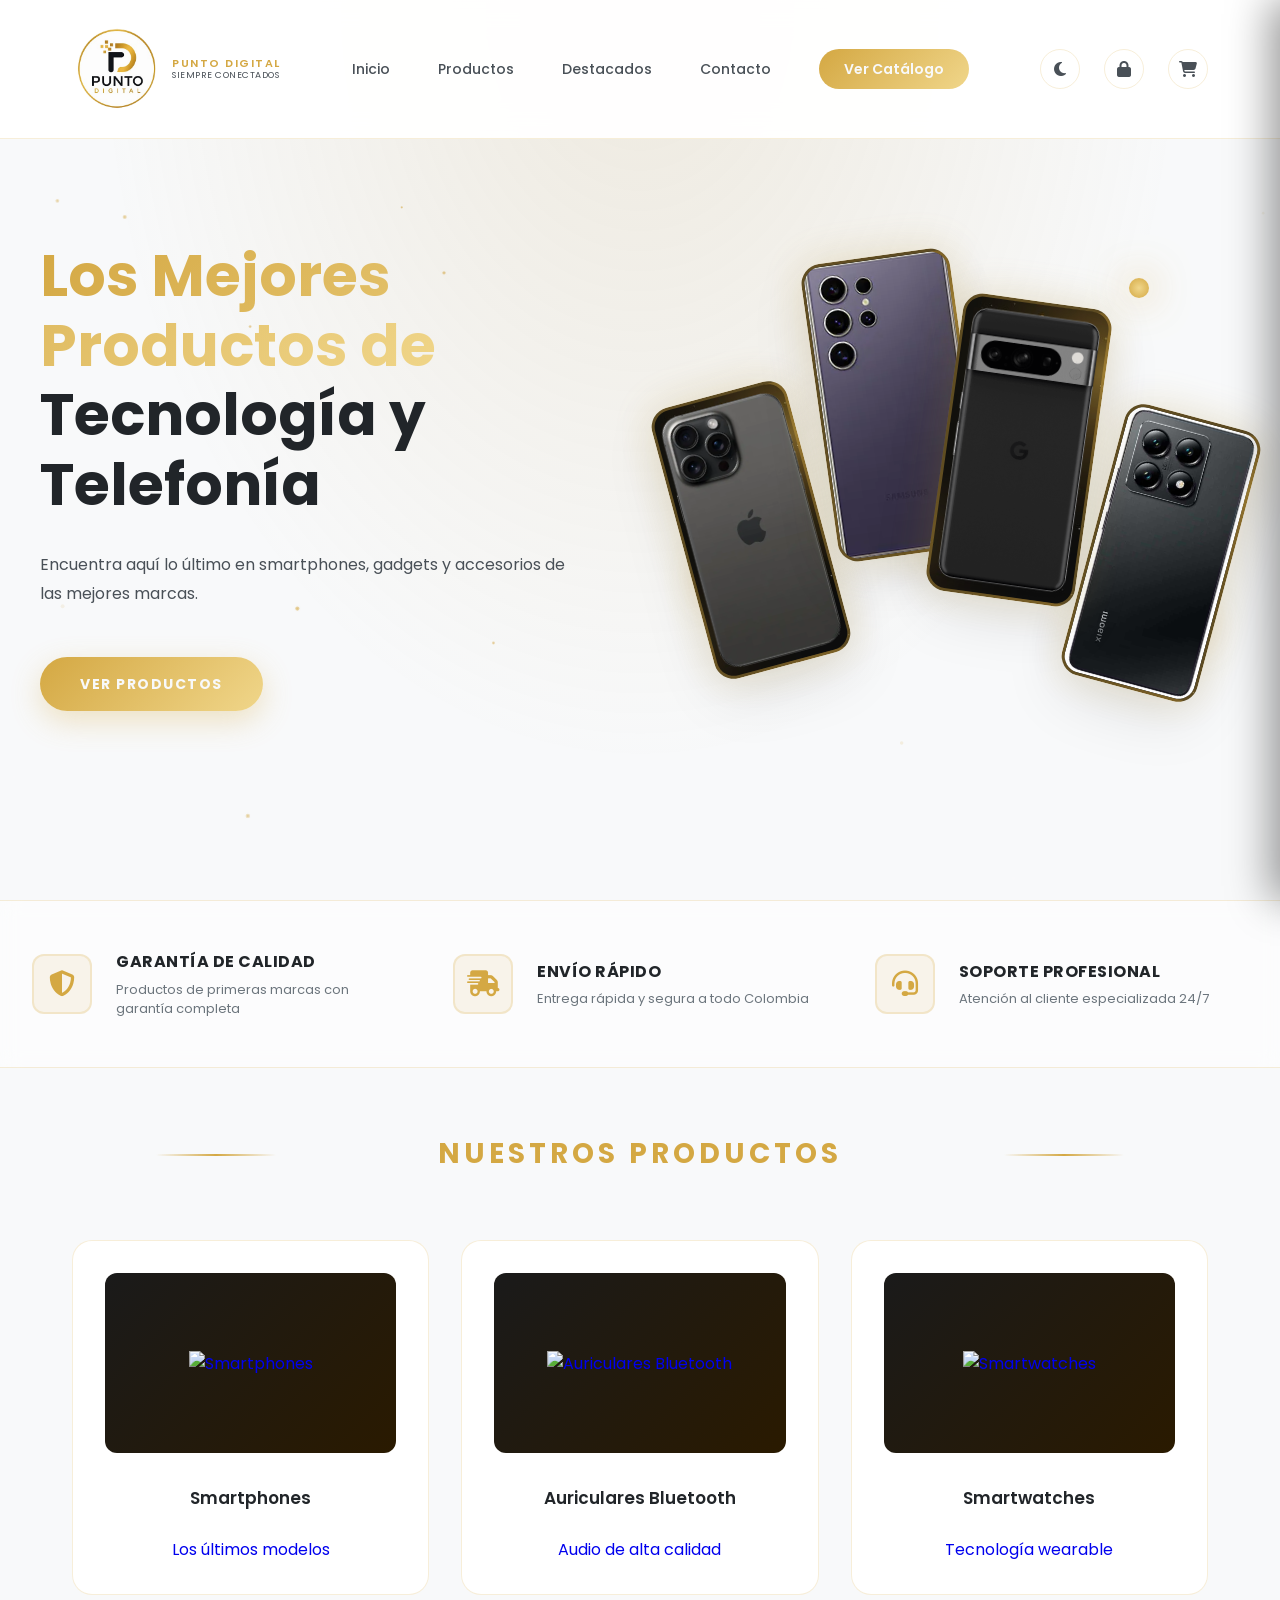
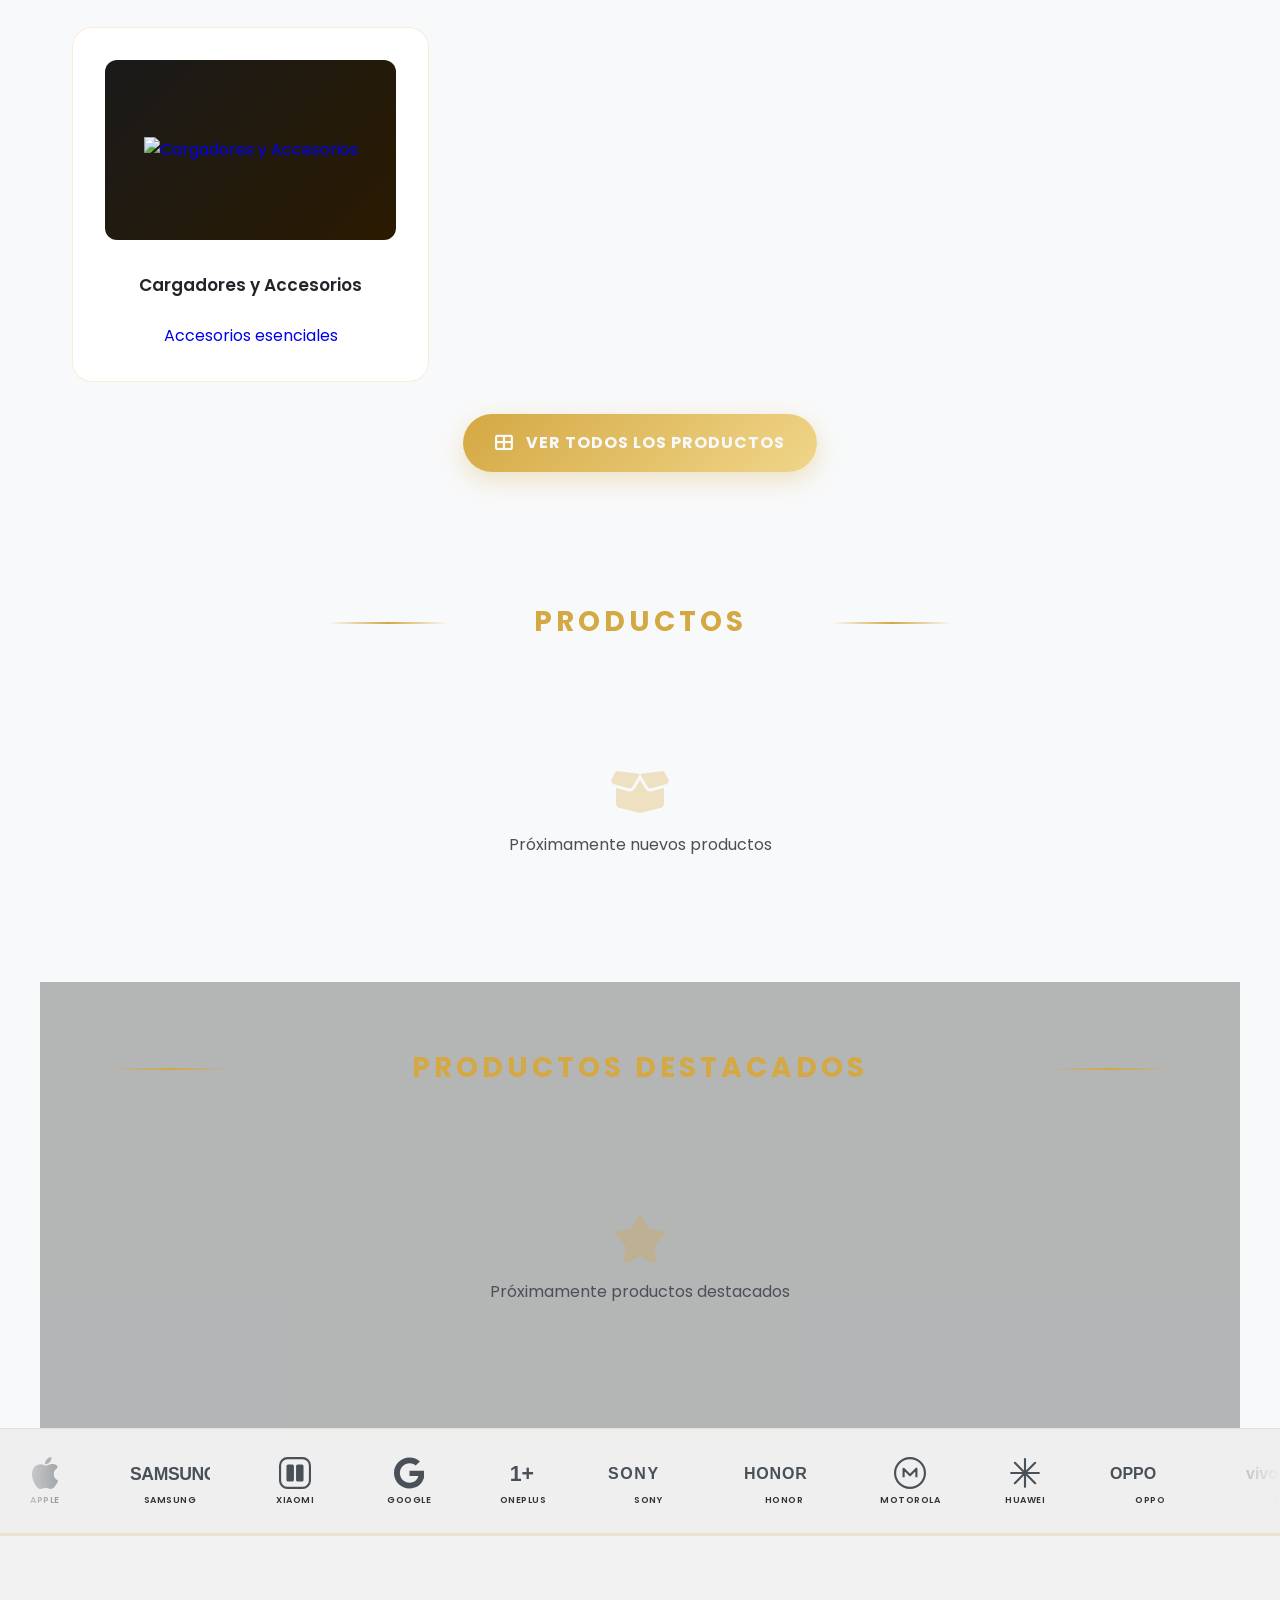
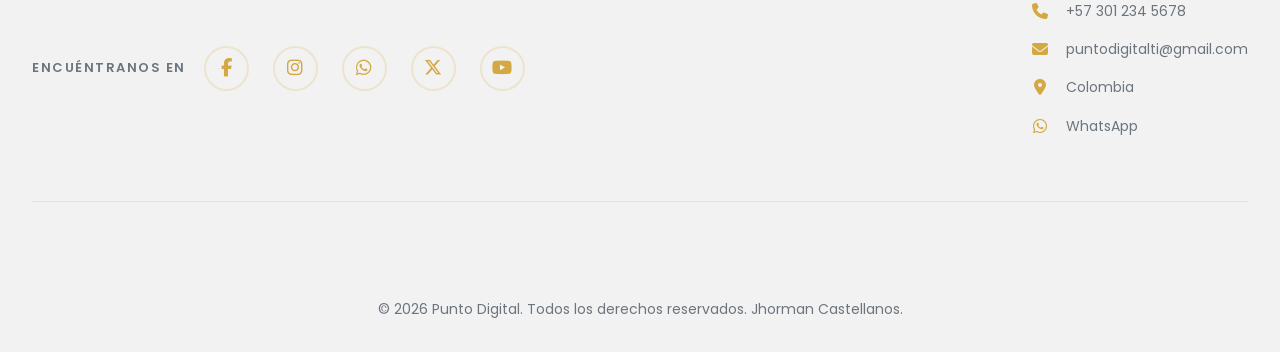
==== commit 4c2466cf: "feat: implement dynamic footer and social links rendering with site data" ====
--- a/index.html
+++ b/index.html
@@ -50,22 +50,7 @@
   <link rel="icon" type="image/png" href="img/favicon-hd.png">
   <link rel="apple-touch-icon" sizes="180x180" href="img/favicon-hd.png">
 
-  <!-- Structured Data -->
-  <script type="application/ld+json">
-  {
-    "@context": "https://schema.org",
-    "@type": "Store",
-    "name": "Punto Digital",
-    "description": "Tienda especializada en tecnología y telefonía",
-    "url": "https://puntodigital.co",
-    "telephone": "+57 301 234 5678",
-    "address": {
-      "@type": "PostalAddress",
-      "addressCountry": "CO",
-      "addressLocality": "Bogotá"
-    }
-  }
-  </script>
+  <!-- Structured Data (generado dinámicamente por seoManager.js usando datos de siteData/admin -->
 </head>
 <body>
   <!-- PARTICLES BACKGROUND -->
@@ -687,6 +672,7 @@
       localStorage.removeItem('puntoDigitalData');
     } catch(e) { localStorage.removeItem('puntoDigitalData_v2'); }
   </script>
+  <script src="js/config/environment.js"></script>
   <script src="js/utils/helpers.js"></script>
   <script src="js/utils/formatters.js"></script>
   <script src="js/utils/productBg.js"></script>
@@ -695,6 +681,7 @@
   <script src="js/services/authService.js"></script>
   <script src="js/services/cartService.js"></script>
   <script src="js/data/siteData.js"></script>
+  <script src="js/services/seoManager.js"></script>
   <script src="js/utils/themeManager.js"></script>
   <script src="js/utils/imageProcessor.js"></script>
   <script src="js/components/particles.js"></script>
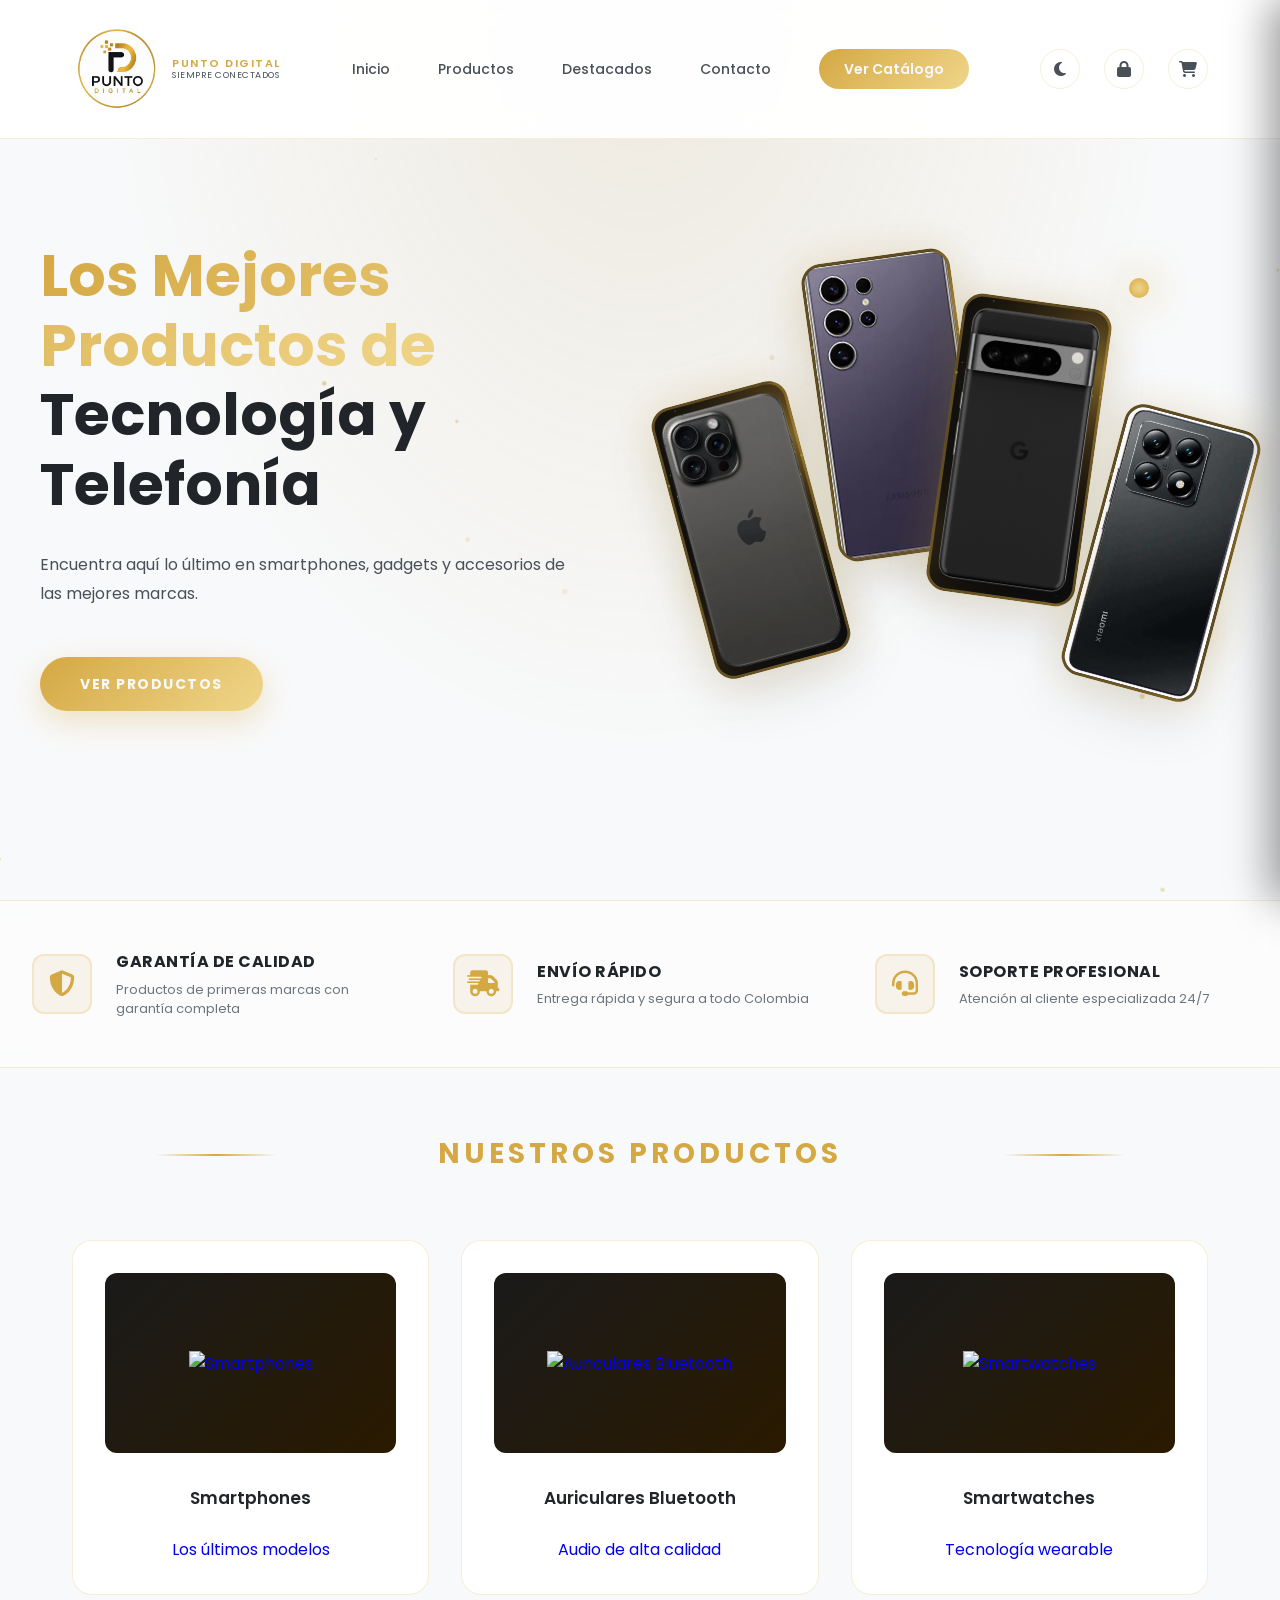
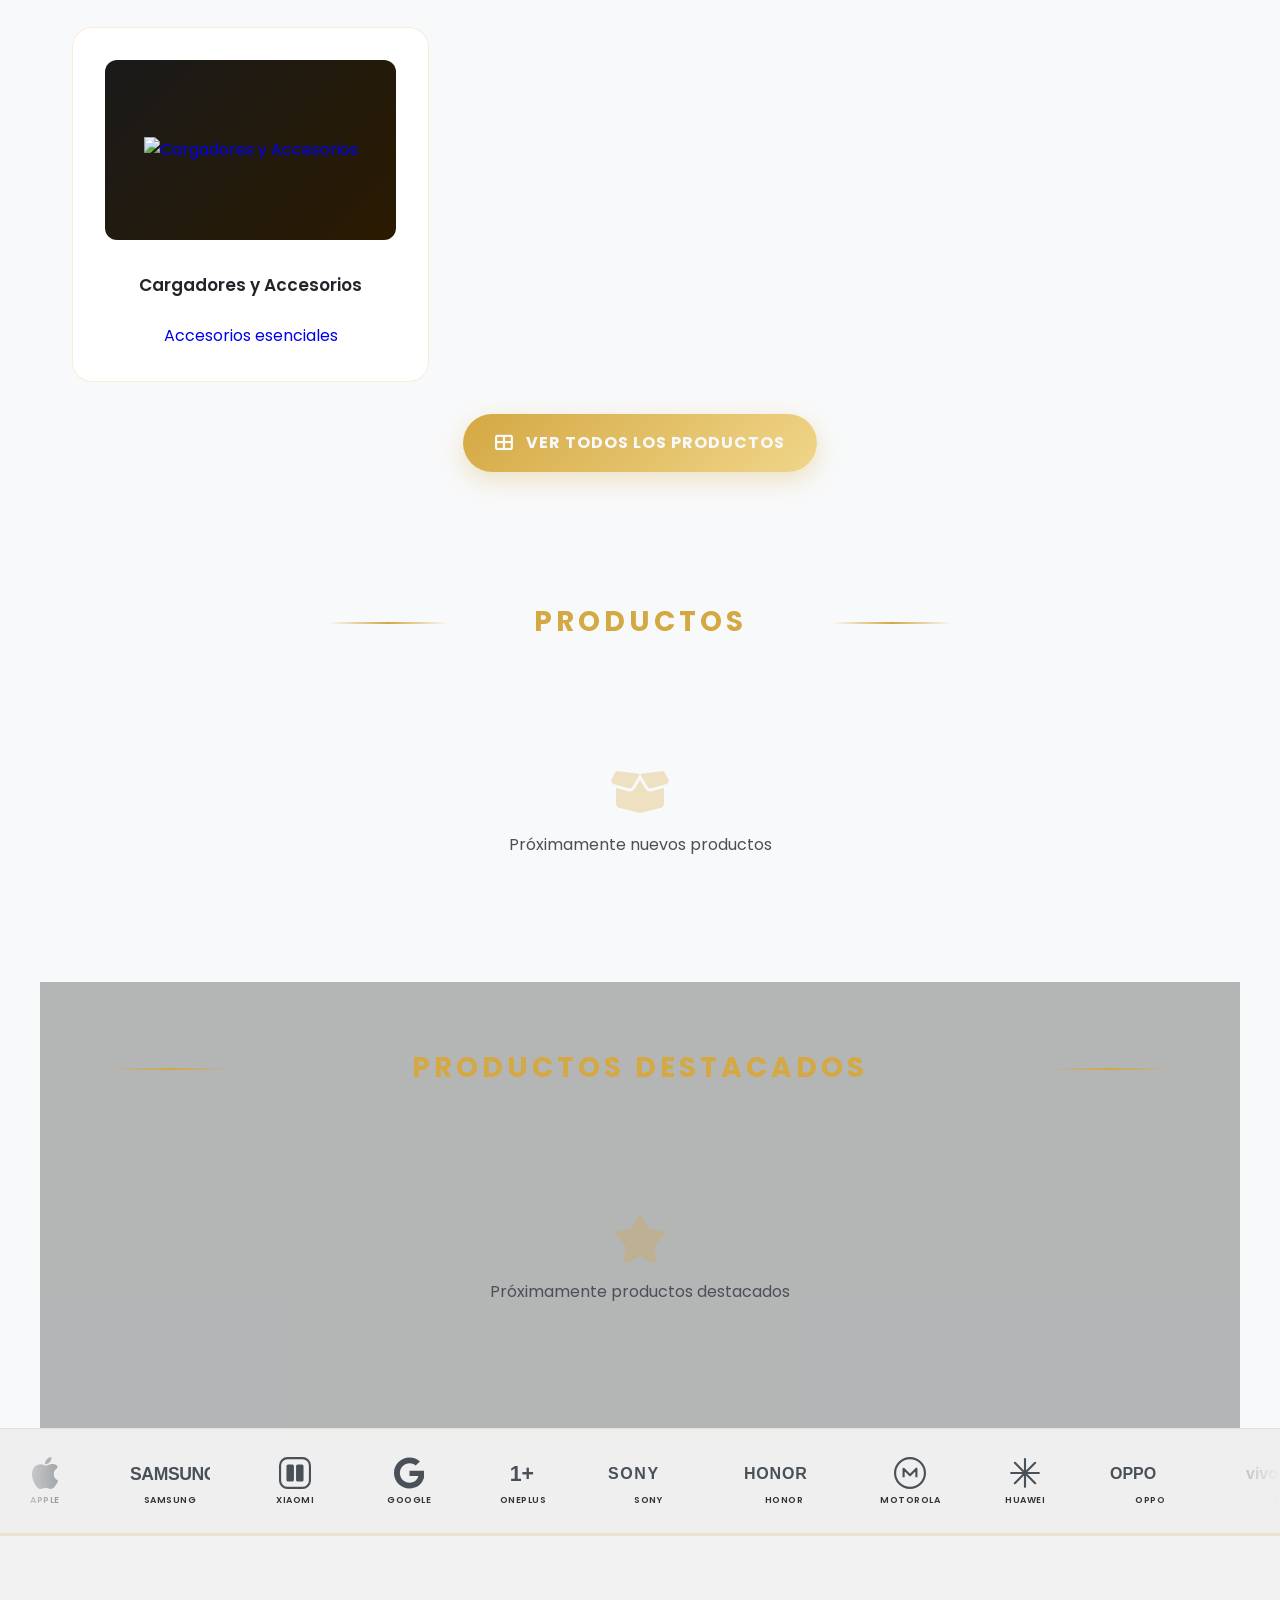
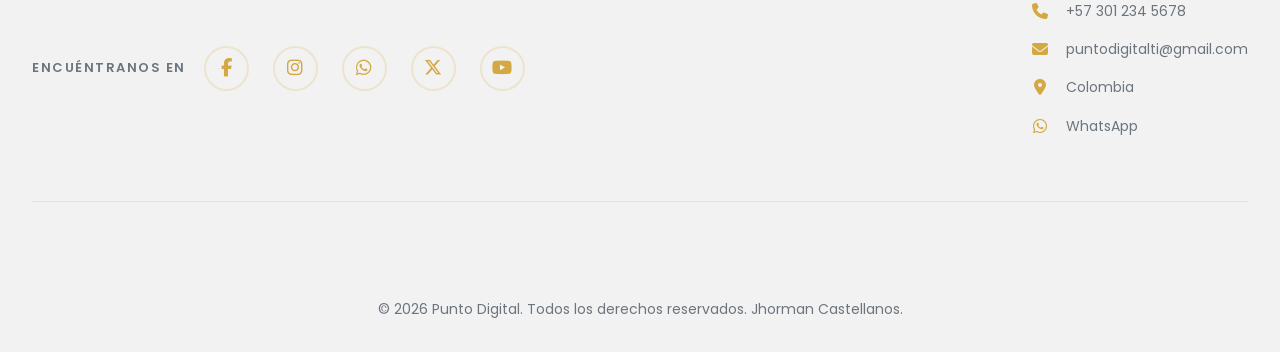
==== commit 23155574: "feat: update URLs to point to the new domain and adjust SEO configurations" ====
--- a/index.html
+++ b/index.html
@@ -9,20 +9,20 @@
 
   <!-- Open Graph / Facebook -->
   <meta property="og:type" content="website">
-  <meta property="og:url" content="https://puntodigital.co/">
+  <meta property="og:url" content="http://puntodigitalcolombia.com/">
   <meta property="og:title" content="Punto Digital | Tecnología y Telefonía">
   <meta property="og:description" content="Los mejores productos de tecnología y telefonía con garantía y envío a todo Colombia.">
-  <meta property="og:image" content="https://puntodigital.co/img/logo.png">
+  <meta property="og:image" content="http://puntodigitalcolombia.com/img/logo.png">
 
   <!-- Twitter -->
   <meta property="twitter:card" content="summary_large_image">
-  <meta property="twitter:url" content="https://puntodigital.co/">
+  <meta property="twitter:url" content="http://puntodigitalcolombia.com/">
   <meta property="twitter:title" content="Punto Digital | Tecnología y Telefonía">
   <meta property="twitter:description" content="Los mejores productos de tecnología y telefonía con garantía y envío a todo Colombia.">
-  <meta property="twitter:image" content="https://puntodigital.co/img/logo.png">
+  <meta property="twitter:image" content="http://puntodigitalcolombia.com/img/logo.png">
 
   <title>Punto Digital | Tecnología y Telefonía</title>
-  <link rel="canonical" href="https://puntodigital.co/">
+  <link rel="canonical" href="http://puntodigitalcolombia.com/">
 
   <!-- Preload critical resources -->
   <link rel="preload" href="css/variables.css" as="style">
@@ -692,4 +692,4 @@
   <script src="js/components/loginModal.js"></script>
   <script src="js/app.js"></script>
 </body>
-</html>+</html>
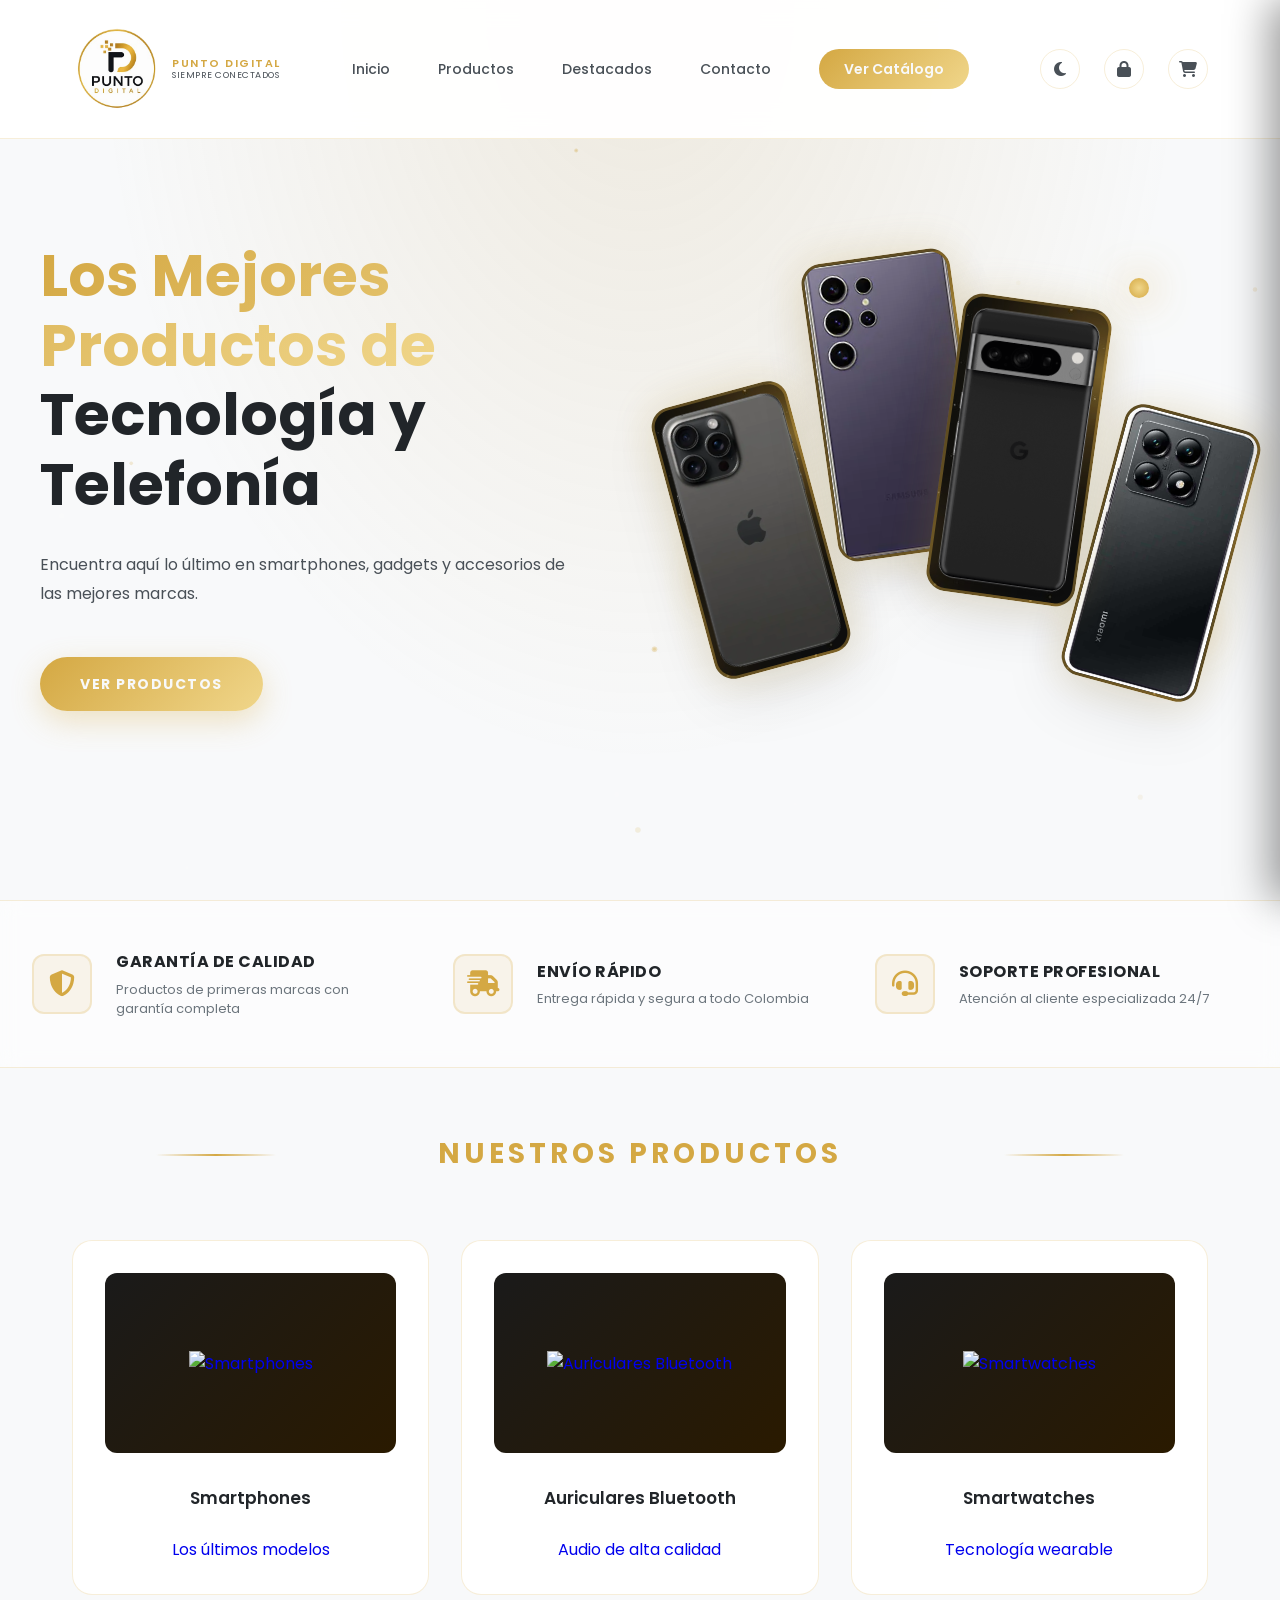
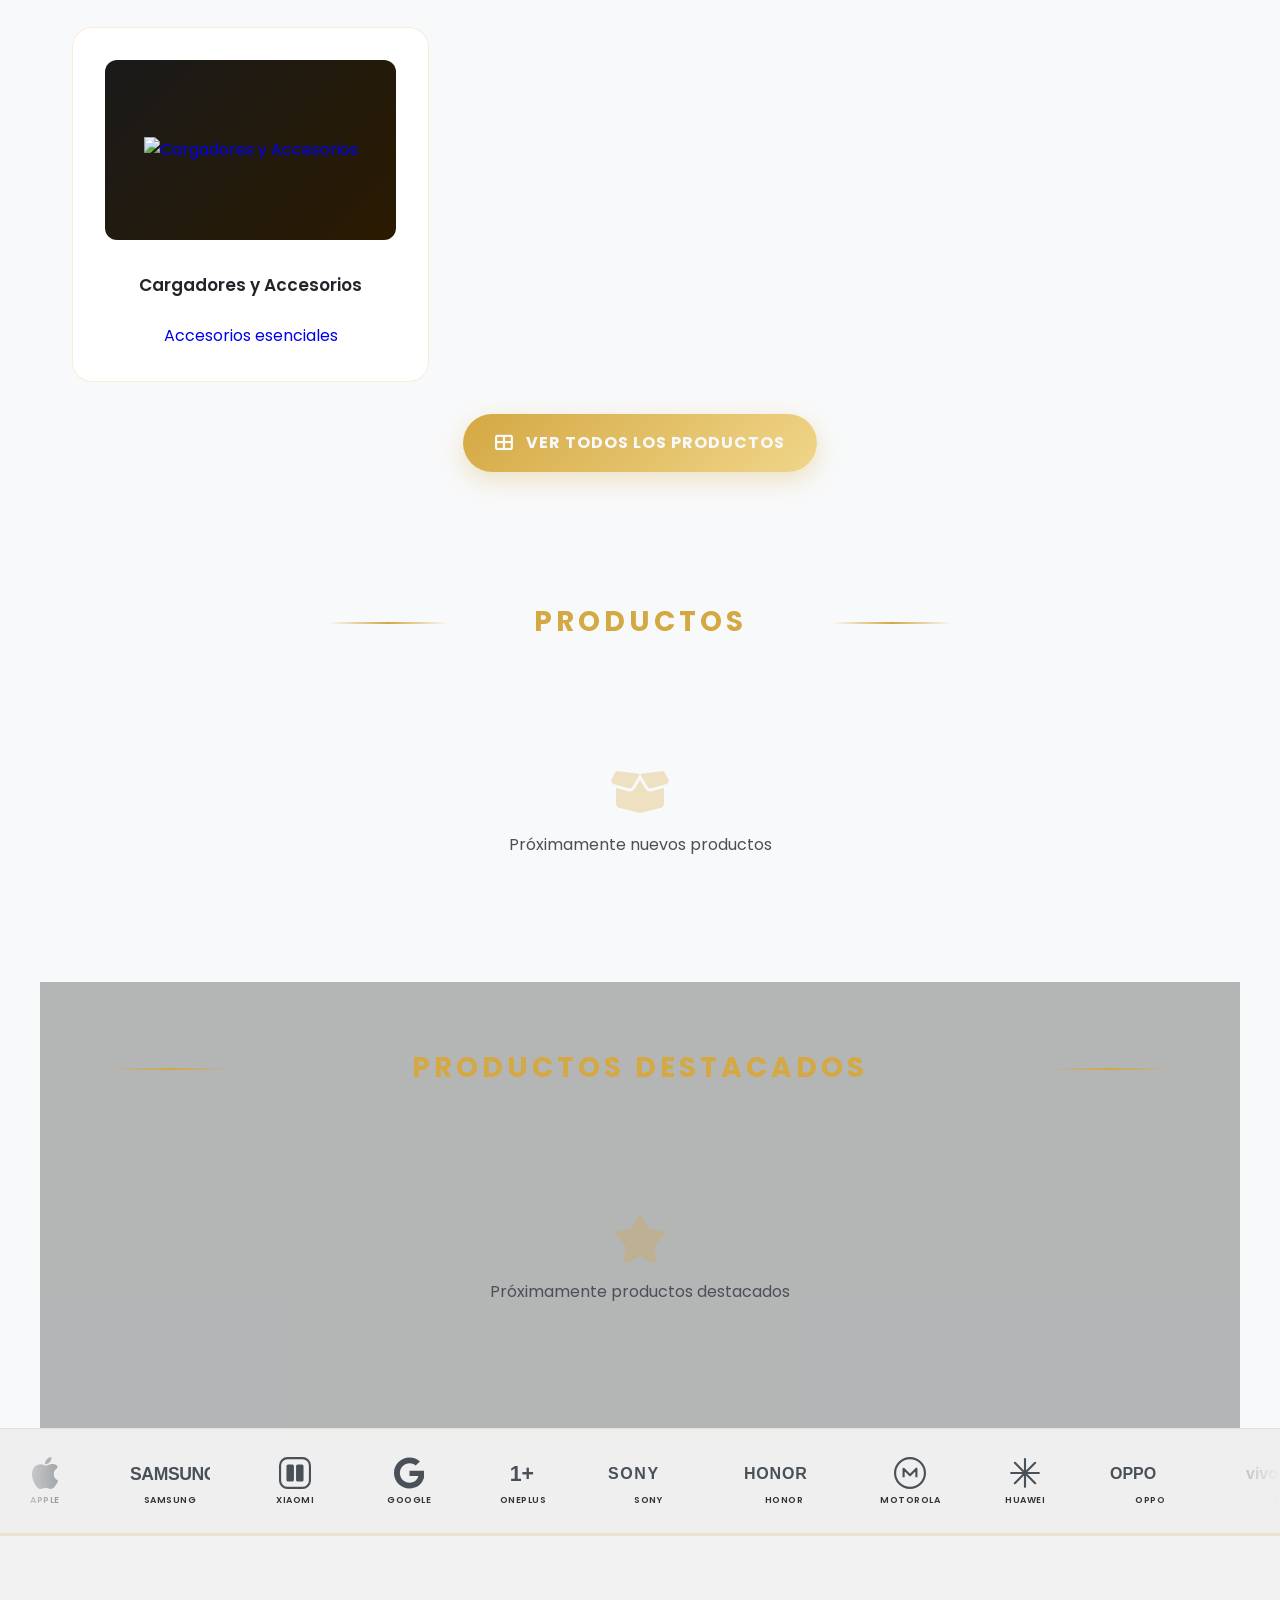
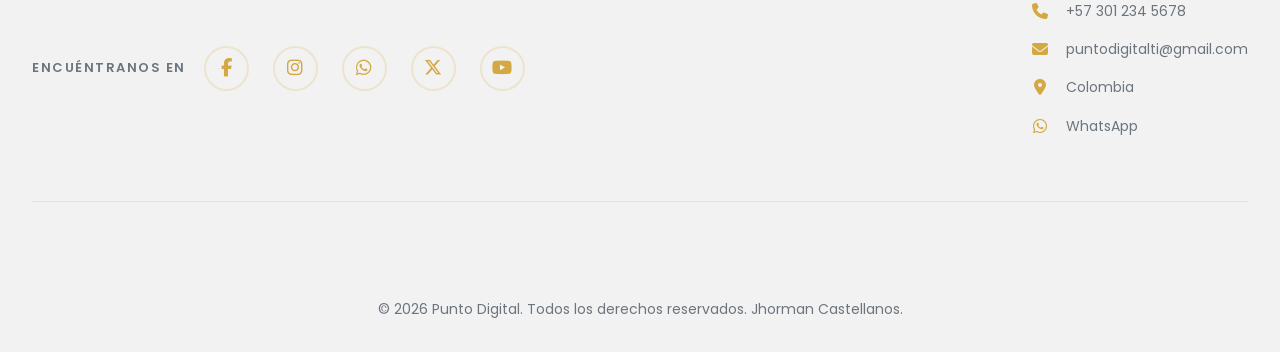
==== commit aad1f8ab: "feat: add OrderService for managing orders in Firestore integration" ====
--- a/index.html
+++ b/index.html
@@ -661,16 +661,21 @@
   <!-- JavaScript Modules -->
   <script>
     // Limpiar localStorage corrupto antes de cargar módulos
-    try {
-      const saved = localStorage.getItem('puntoDigitalData_v2');
-      if (saved) {
-        const parsed = JSON.parse(saved);
-        const arraySections = ['features', 'categories', 'products'];
-        const isCorrupt = arraySections.some(k => parsed[k] !== undefined && !Array.isArray(parsed[k]));
-        if (isCorrupt) localStorage.removeItem('puntoDigitalData_v2');
-      }
-      localStorage.removeItem('puntoDigitalData');
-    } catch(e) { localStorage.removeItem('puntoDigitalData_v2'); }
+    (function cleanCorruptStorage() {
+      const keys = ['puntoDigitalData', 'puntoDigitalData_v2', 'puntoDigitalData_v3'];
+      keys.forEach(key => {
+        try {
+          const saved = localStorage.getItem(key);
+          if (!saved) return;
+          const parsed = JSON.parse(saved);
+          const arraySections = ['features', 'categories', 'products'];
+          const isCorrupt = arraySections.some(k => parsed[k] !== undefined && !Array.isArray(parsed[k]));
+          if (isCorrupt) localStorage.removeItem(key);
+        } catch {
+          localStorage.removeItem(key);
+        }
+      });
+    })();
   </script>
   <script src="js/config/environment.js"></script>
   <script src="js/utils/helpers.js"></script>
@@ -680,6 +685,7 @@
   <script src="js/services/firebaseClient.js"></script>
   <script src="js/services/authService.js"></script>
   <script src="js/services/cartService.js"></script>
+  <script src="js/services/orderService.js"></script>
   <script src="js/data/siteData.js"></script>
   <script src="js/services/seoManager.js"></script>
   <script src="js/utils/themeManager.js"></script>
@@ -689,6 +695,7 @@
   <script src="js/components/carousel.js"></script>
   <script src="js/components/heroPhones.js"></script>
   <script src="js/components/productModal.js"></script>
+  <script src="js/components/checkoutModal.js"></script>
   <script src="js/components/loginModal.js"></script>
   <script src="js/app.js"></script>
 </body>
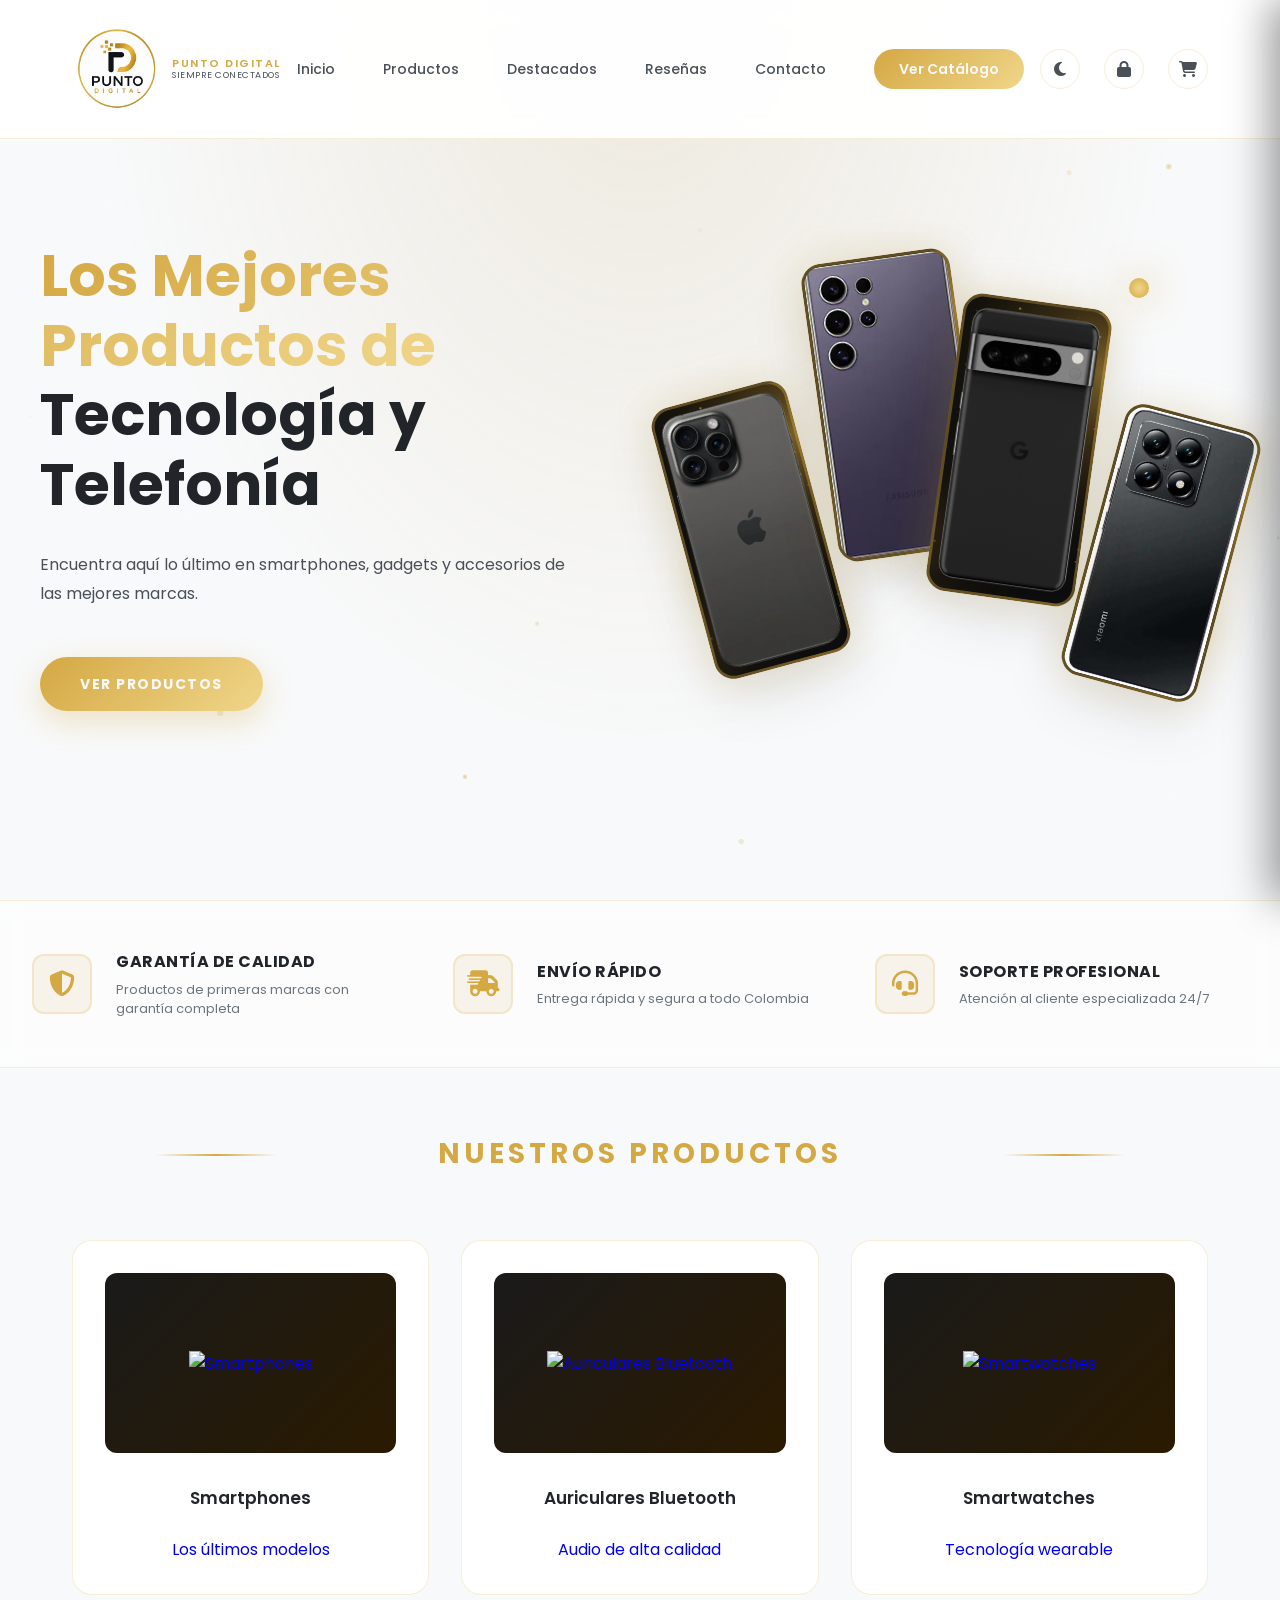
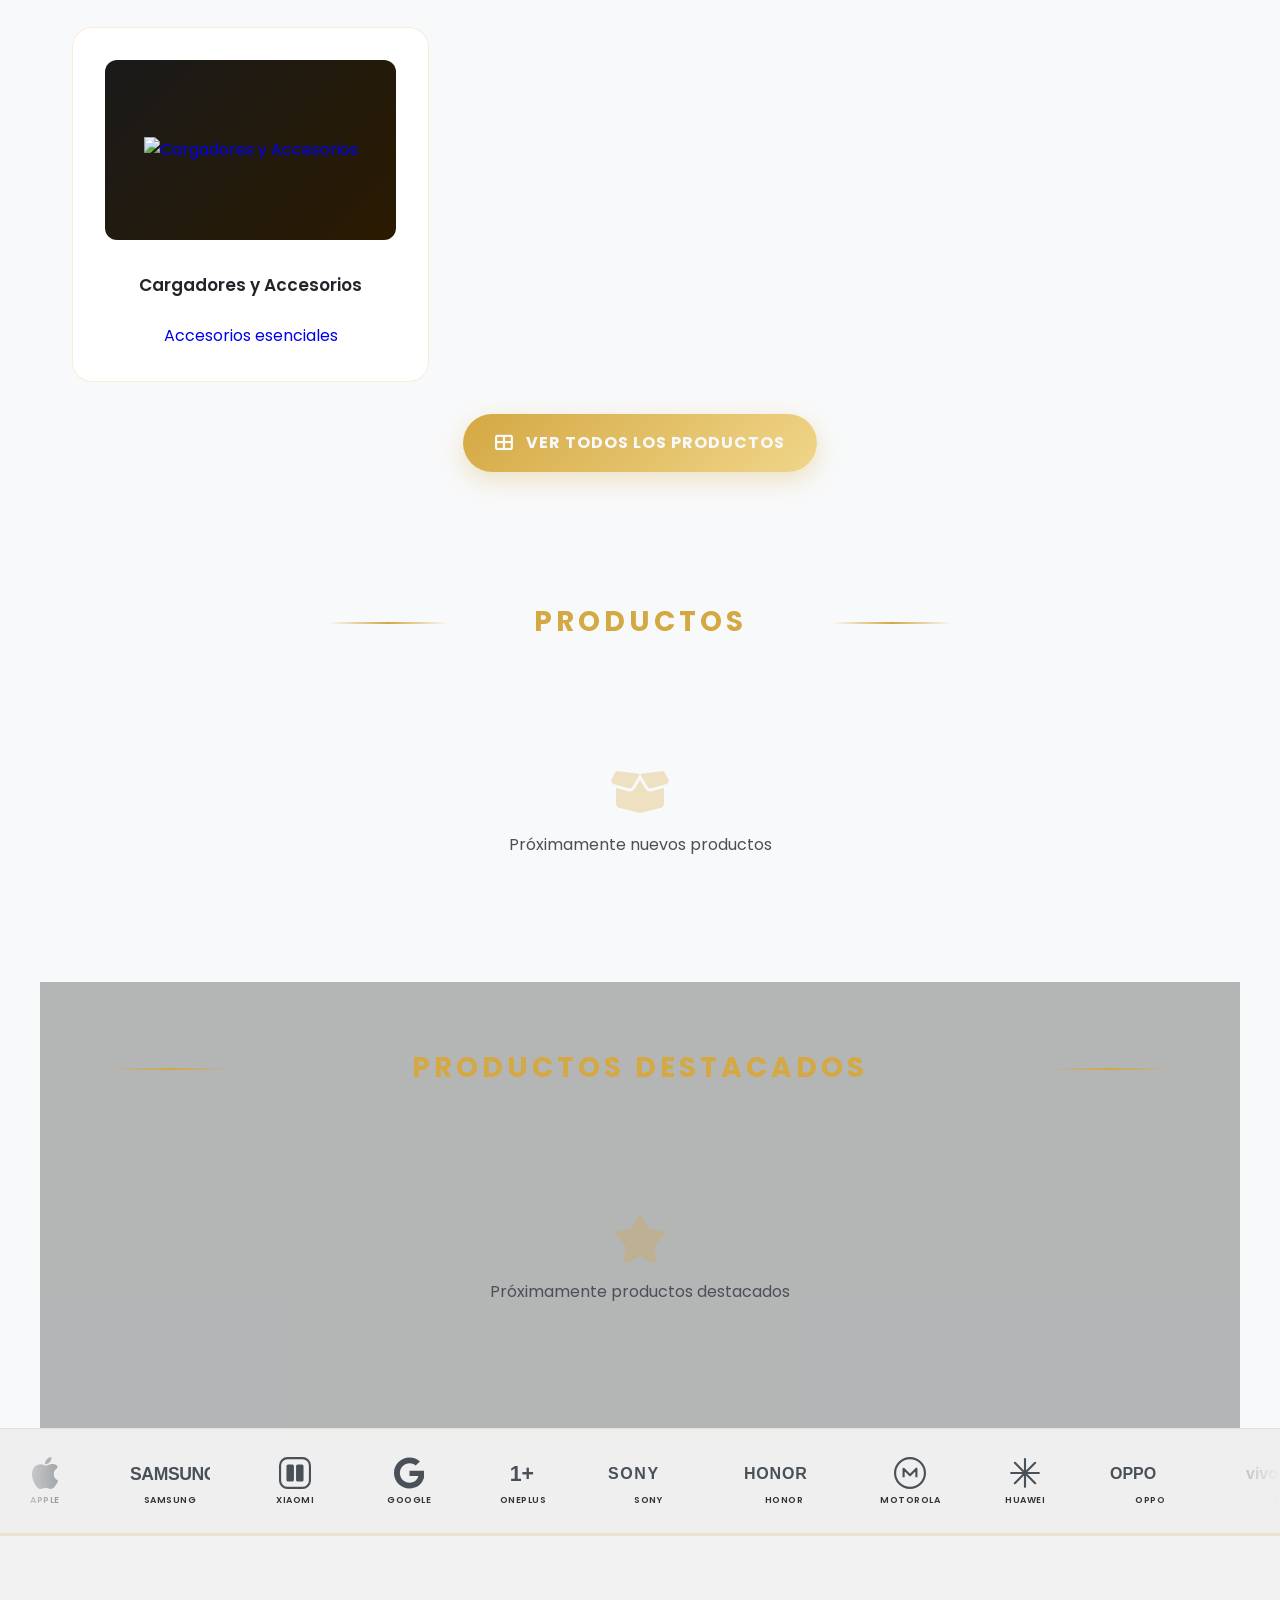
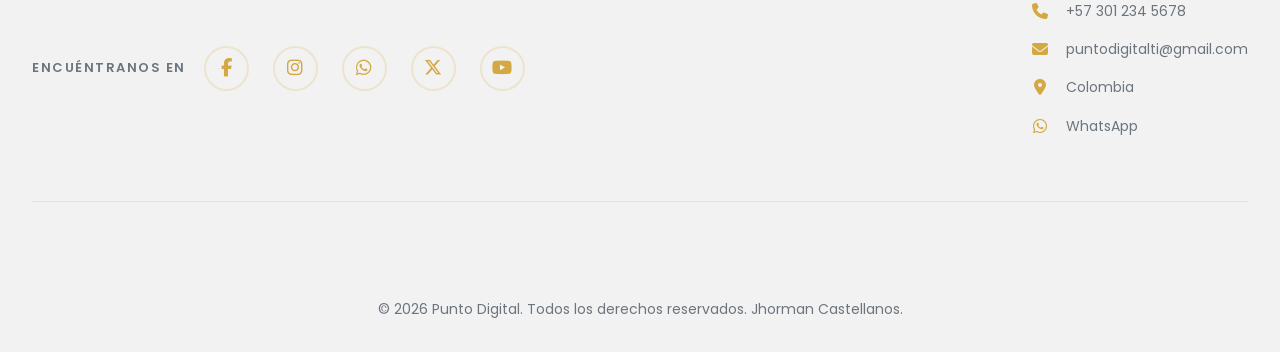
==== commit d0a4ebbc: "feat: add review management service and reviews page - Implemented ReviewService for handling review" ====
--- a/index.html
+++ b/index.html
@@ -71,6 +71,7 @@
         <li role="none"><a href="#inicio" class="nav-link" role="menuitem">Inicio</a></li>
         <li role="none"><a href="#productos-lista" class="nav-link" role="menuitem">Productos</a></li>
         <li role="none"><a href="#destacados" class="nav-link" role="menuitem">Destacados</a></li>
+        <li role="none"><a href="reseñas.html" class="nav-link" role="menuitem">Reseñas</a></li>
         <li role="none"><a href="#contacto" class="nav-link" role="menuitem">Contacto</a></li>
         <li role="none"><a href="catalogo.html" class="nav-link nav-cta" role="menuitem">Ver Catálogo</a></li>
       </ul>
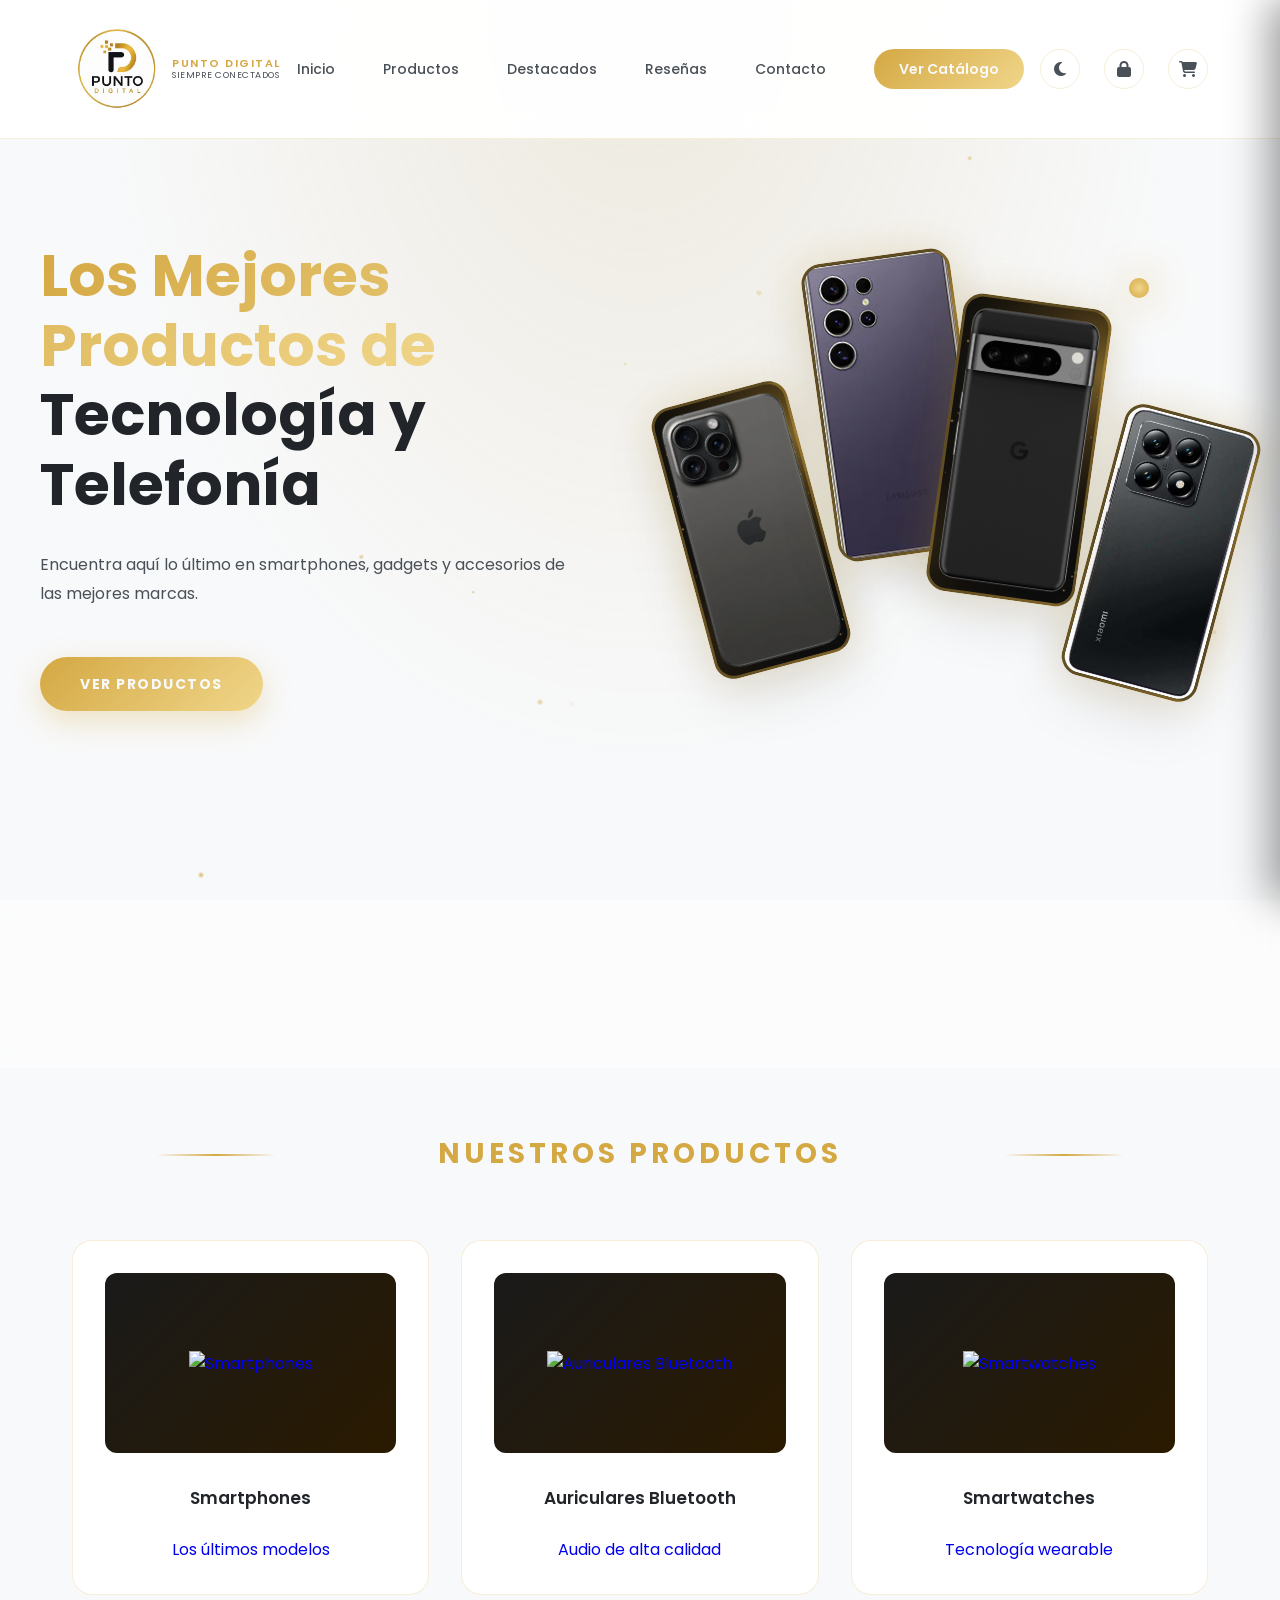
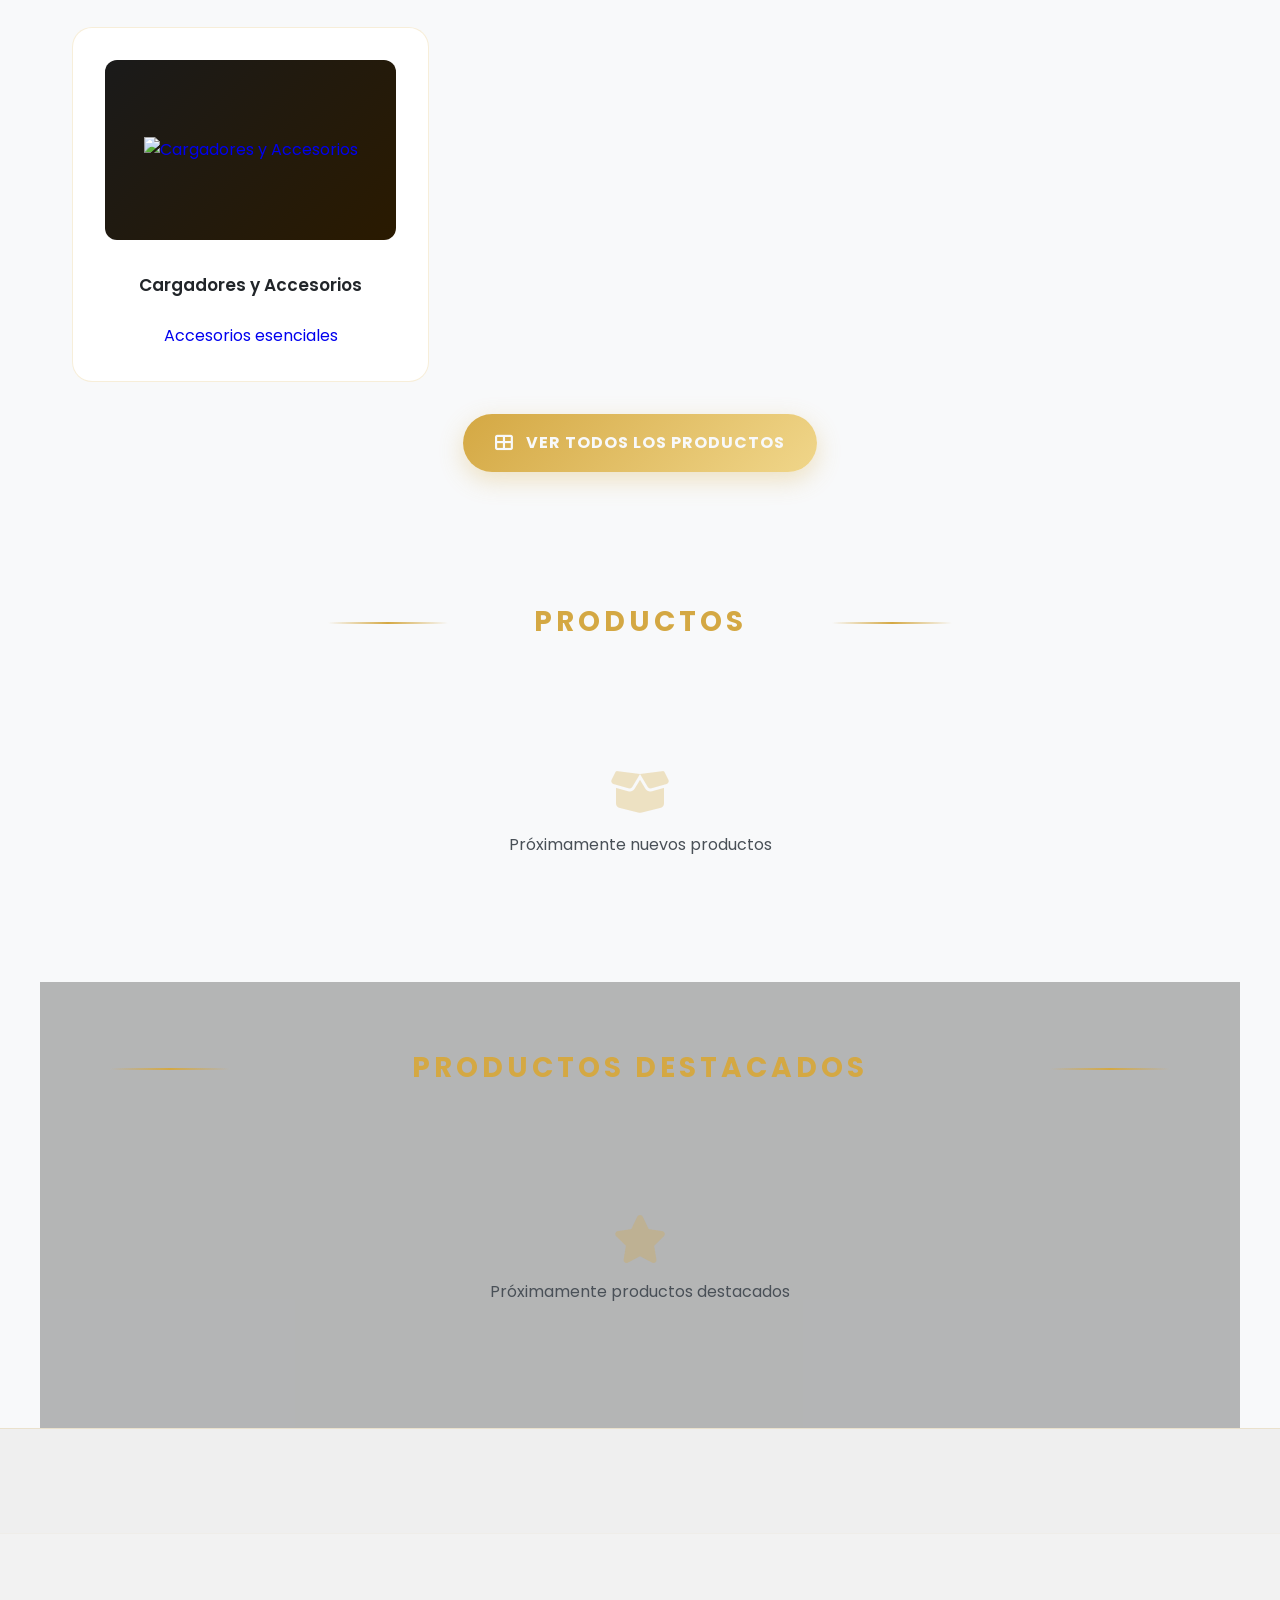
==== commit 950b3a16: "feat: update footer to include developer attribution with link and style enhancements" ====
--- a/index.html
+++ b/index.html
@@ -588,7 +588,7 @@
         </div>
       </div>
       <div class="footer-bottom">
-        <p>&copy; 2026 Punto Digital. Todos los derechos reservados. Jhorman Castellanos.</p>
+        <p>&copy; 2026 Punto Digital. Todos los derechos reservados. Desarrollado por <a href="https://jhormanjcm.online" target="_blank" rel="noopener noreferrer" class="footer-dev-link">Jhorman Castellanos</a>.</p>
       </div>
     </div>
   </footer>
--- a/css/components/footer.css
+++ b/css/components/footer.css
@@ -107,6 +107,38 @@
   font-size: 14px;
 }
 
+.footer-dev-link {
+  color: var(--gold-primary);
+  text-decoration: none;
+  font-weight: 600;
+  display: inline-flex;
+  align-items: center;
+  gap: 6px;
+  transition: all var(--transition-normal);
+}
+
+.footer-dev-link:hover,
+.footer-dev-link:focus {
+  color: var(--gold-light);
+  text-decoration: underline;
+  transform: translateY(-2px);
+}
+
+.footer-dev-favicon {
+  width: 18px;
+  height: 18px;
+  border-radius: 4px;
+  object-fit: contain;
+  background: transparent;
+  vertical-align: middle;
+  box-shadow: 0 0 0 1px rgba(212,168,67,0.2);
+  transition: transform var(--transition-normal);
+}
+
+.footer-dev-link:hover .footer-dev-favicon {
+  transform: scale(1.2) rotate(-5deg);
+}
+
 /* Responsive footer */
 @media (max-width: 768px) {
   .footer-content {
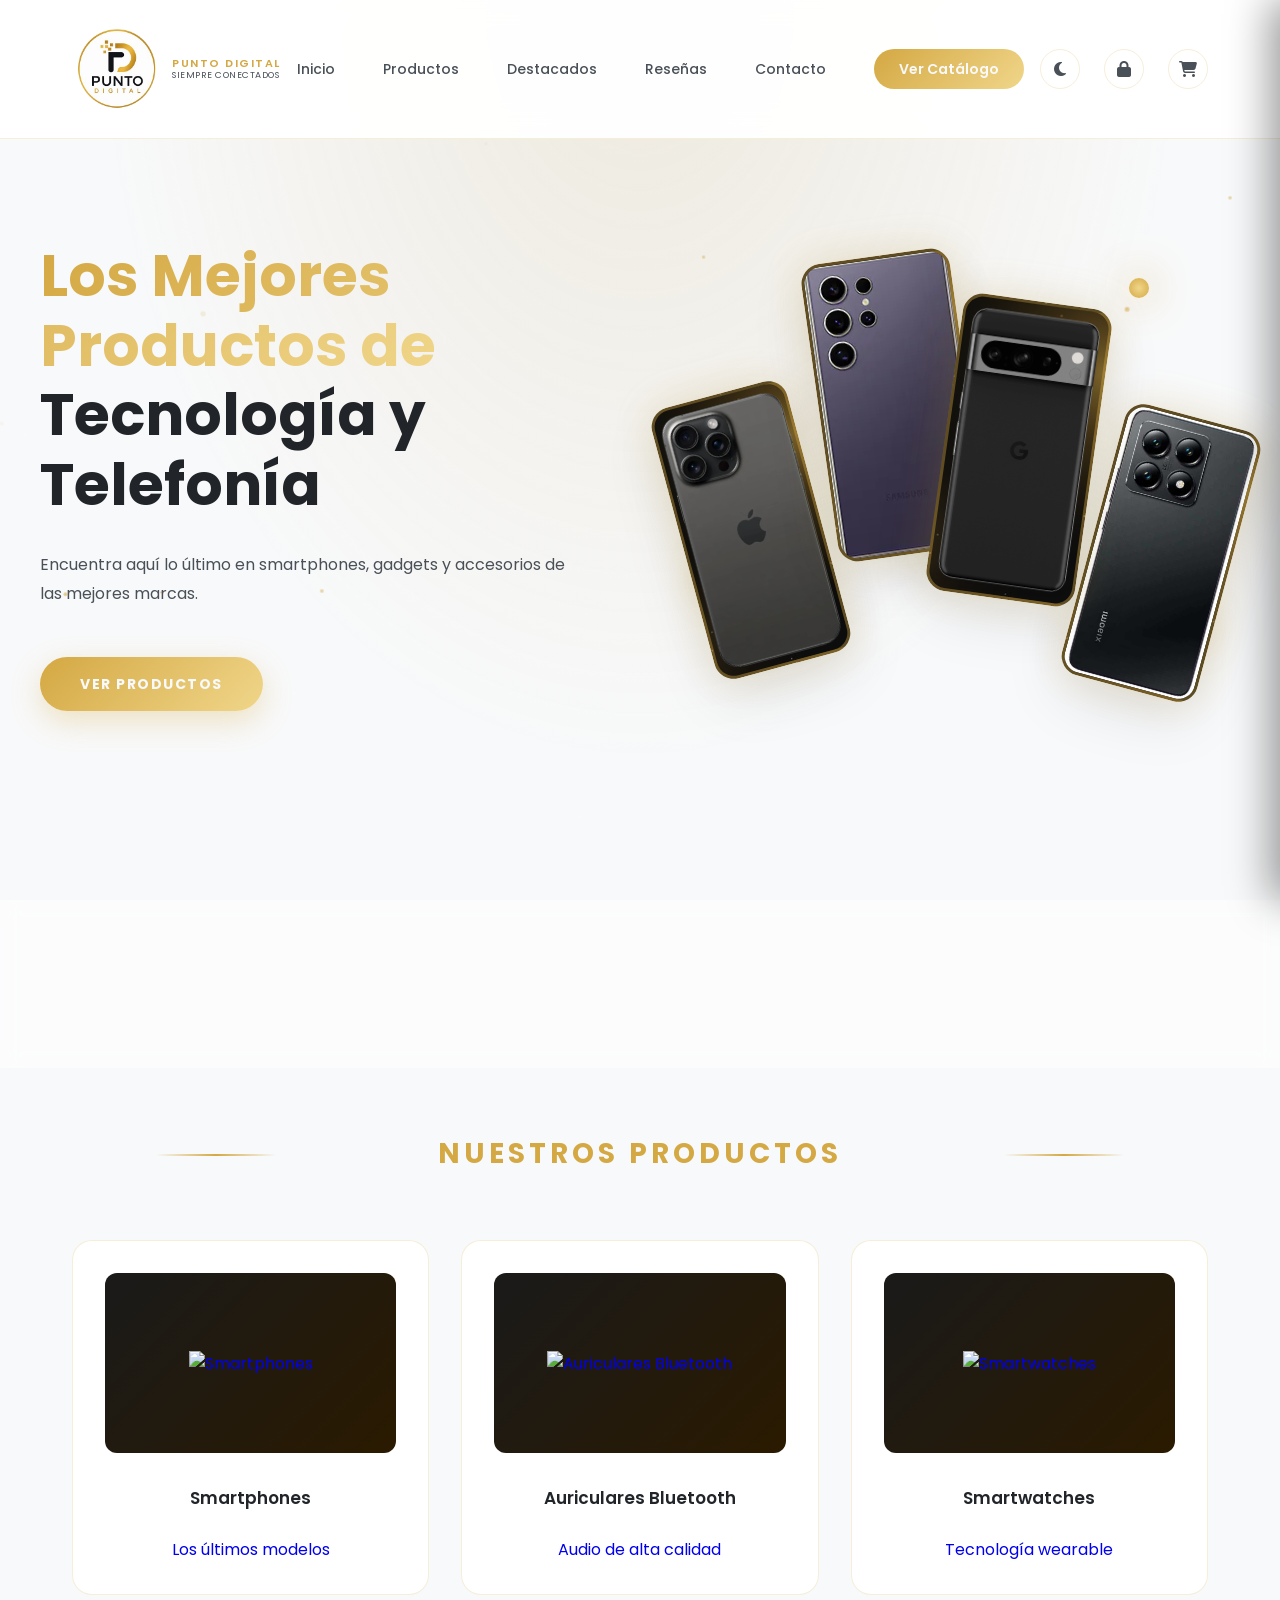
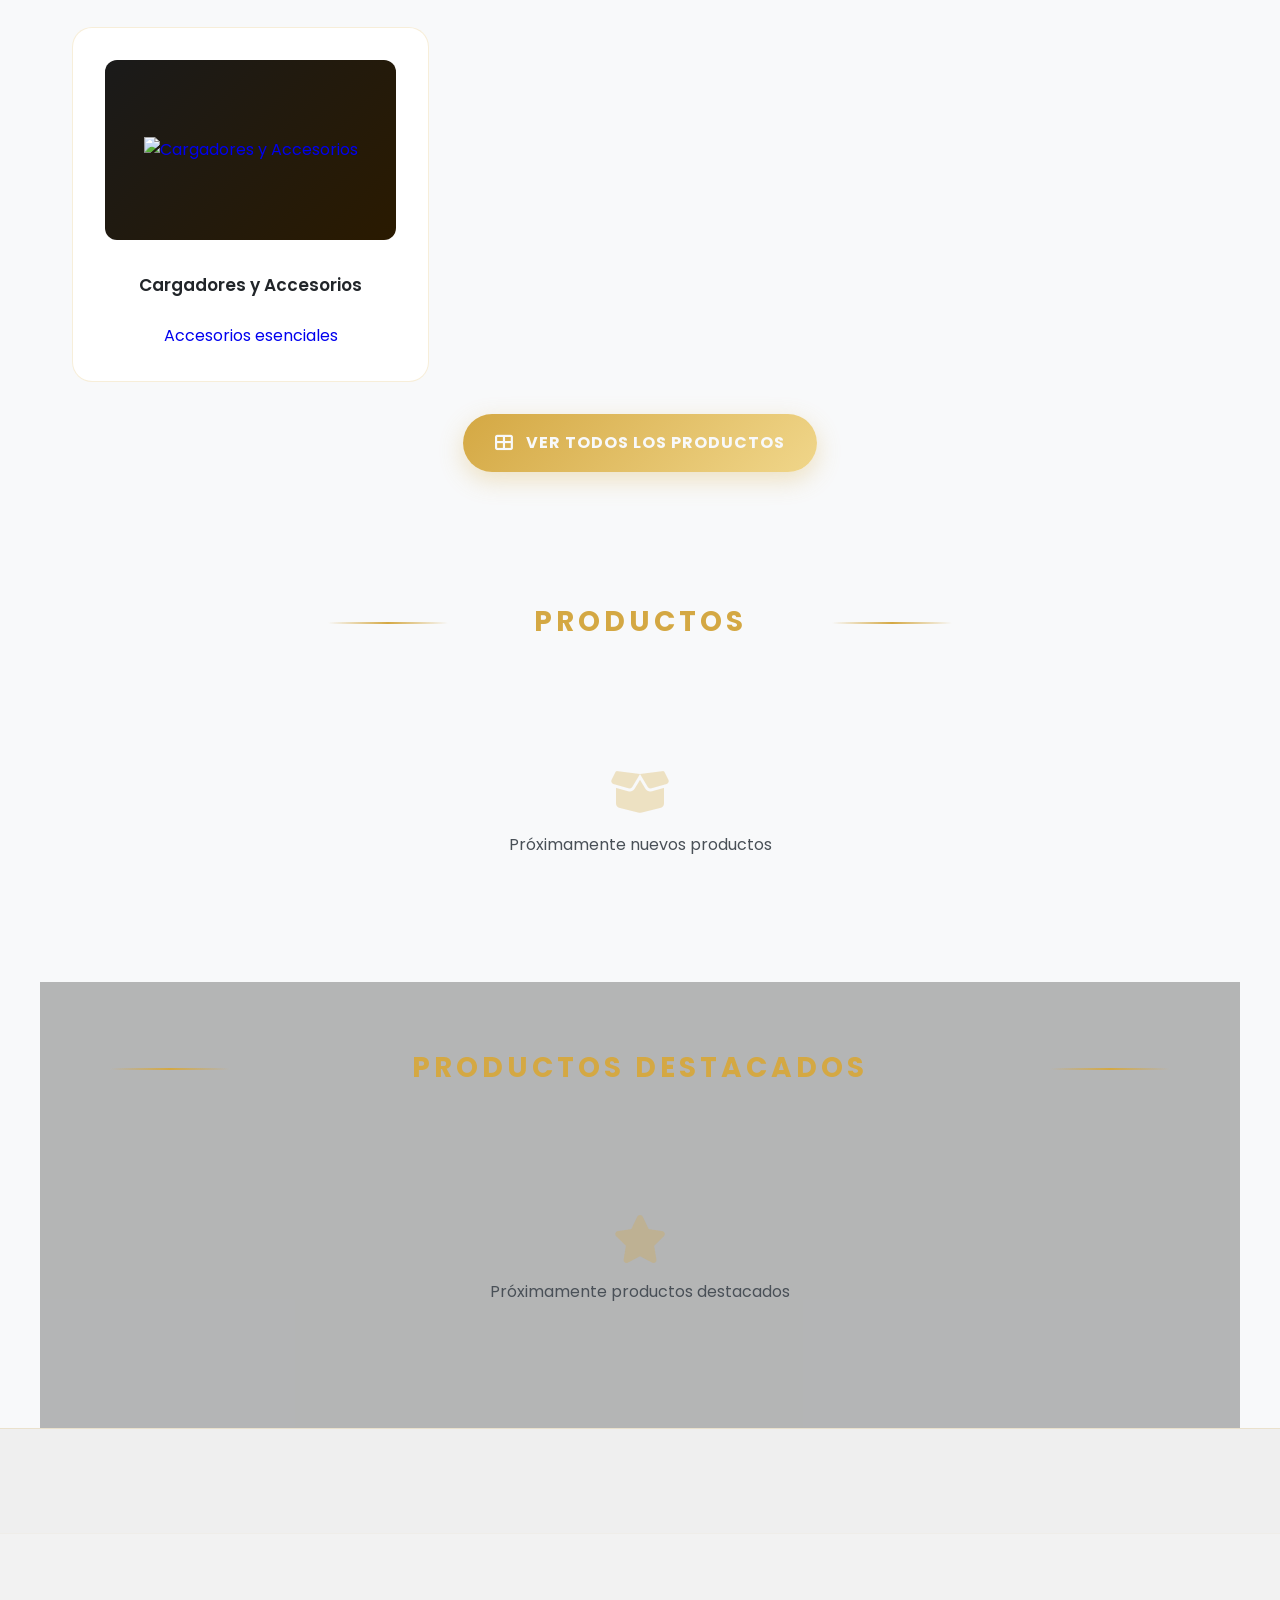
==== commit 3d20888d: "feat: add image lightbox functionality for product images - Integrated lightbox feature for product " ====
--- a/index.html
+++ b/index.html
@@ -45,6 +45,7 @@
   <link rel="stylesheet" href="css/components/brands-carousel.css">
   <link rel="stylesheet" href="css/responsive.css">
   <link rel="stylesheet" href="css/animations.css">
+  <link rel="stylesheet" href="css/components/lightbox.css">
 
   <!-- Favicon -->
   <link rel="icon" type="image/png" href="img/favicon-hd.png">
@@ -697,6 +698,7 @@
   <script src="js/components/heroPhones.js"></script>
   <script src="js/components/productModal.js"></script>
   <script src="js/components/checkoutModal.js"></script>
+  <script src="js/components/lightbox.js"></script>
   <script src="js/components/loginModal.js"></script>
   <script src="js/app.js"></script>
 </body>
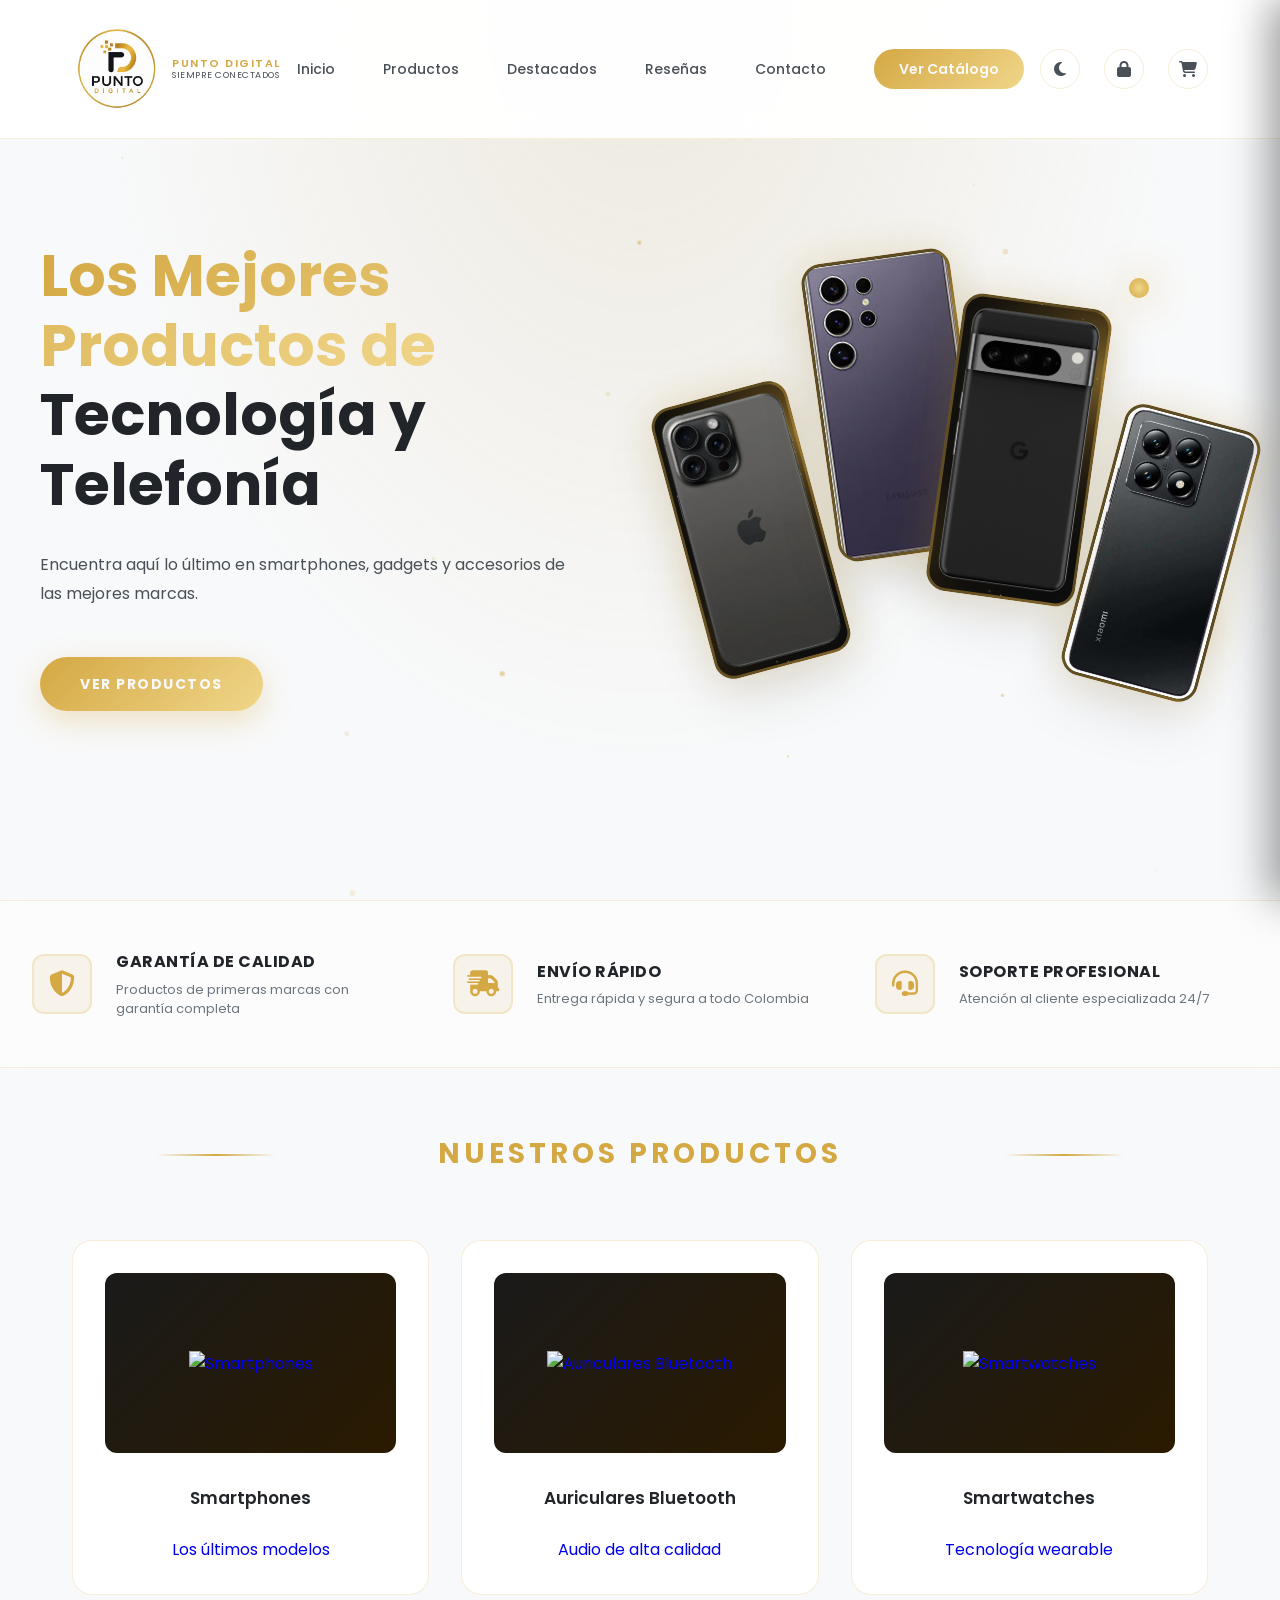
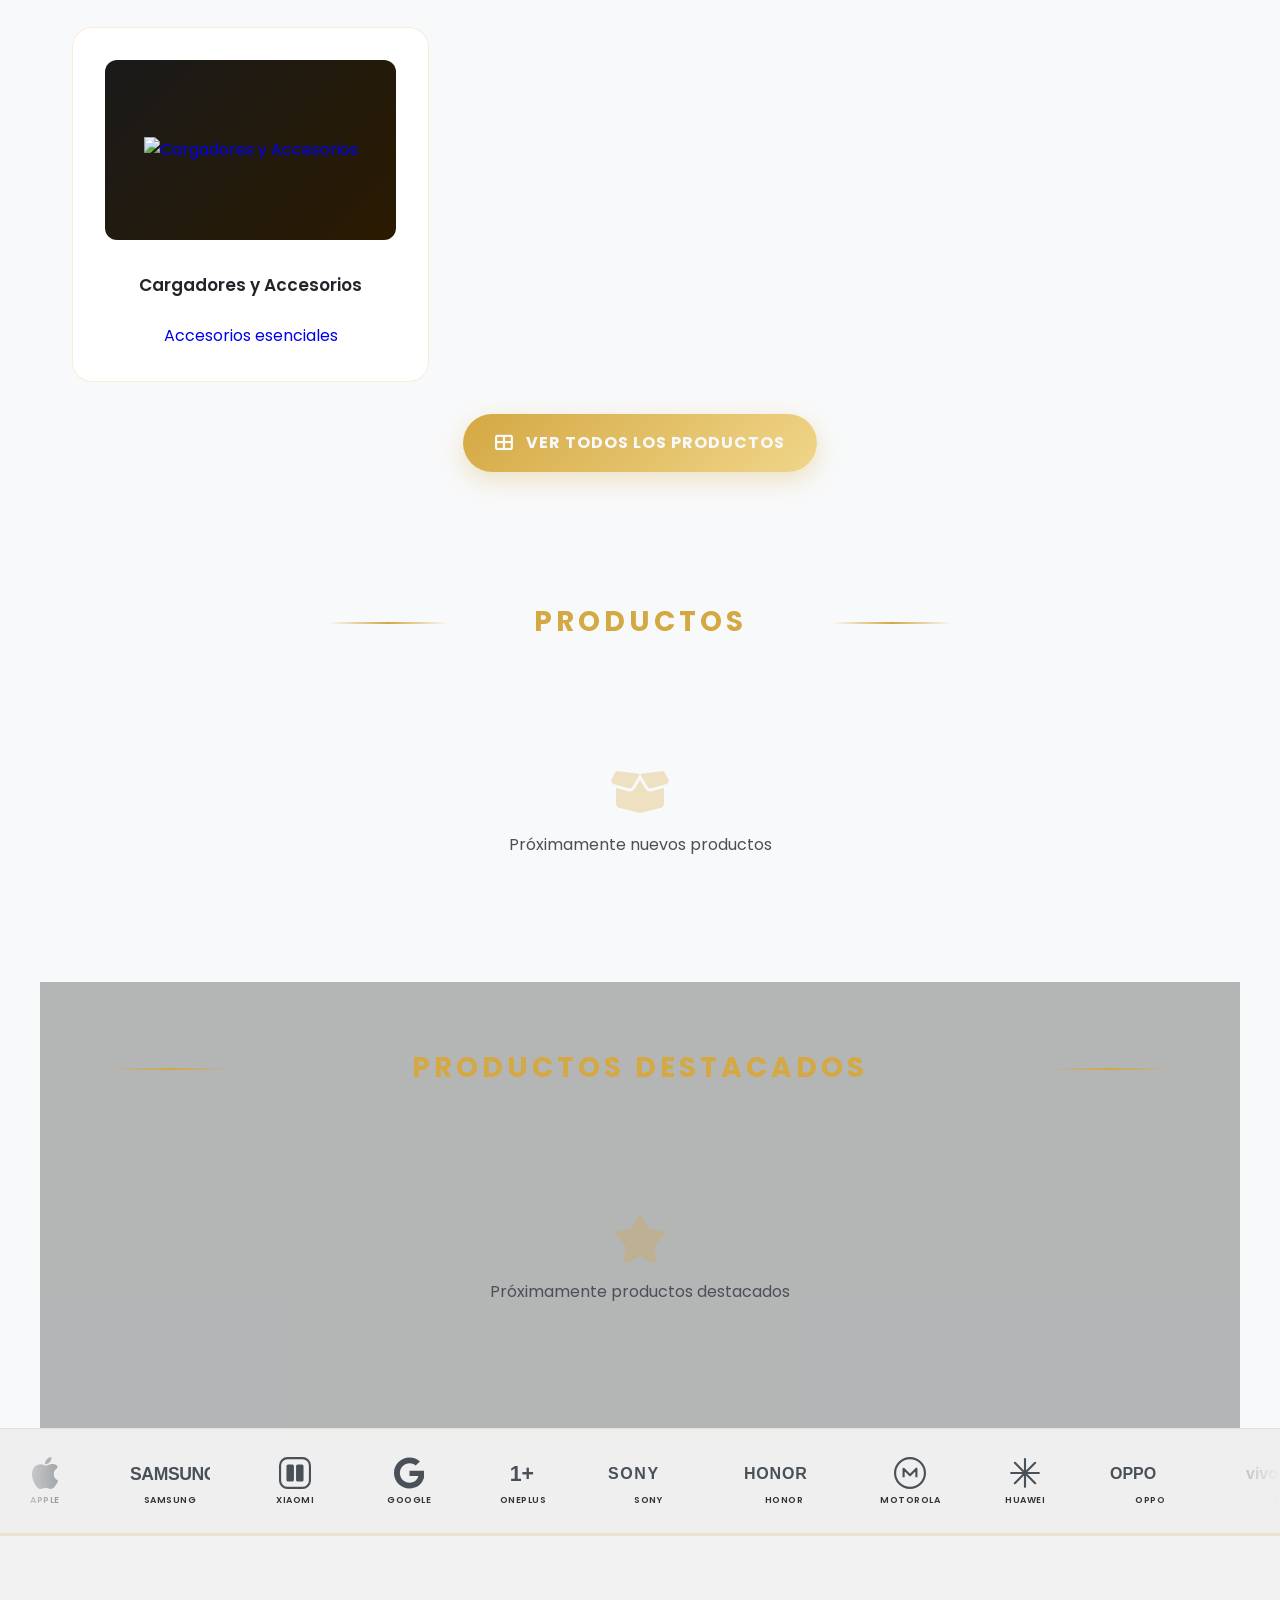
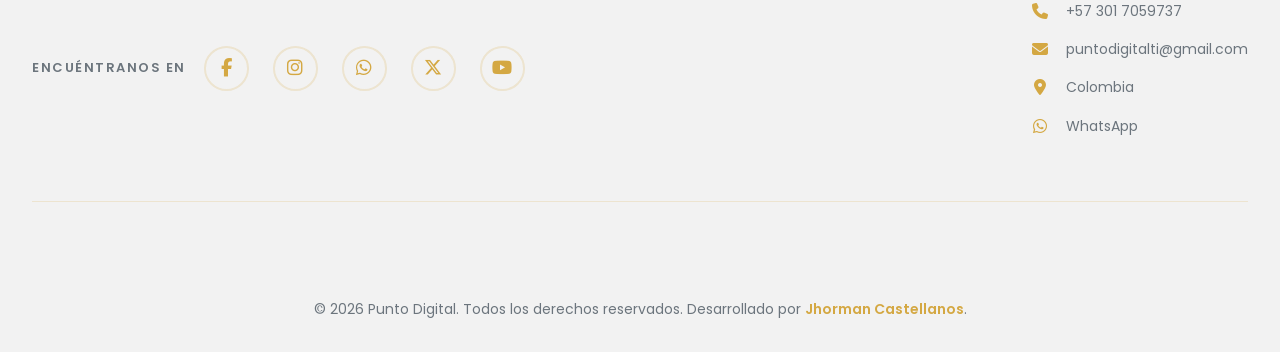
==== commit f3a85796: "feat: update navigation links and enhance image processing with background options" ====
--- a/index.html
+++ b/index.html
@@ -60,7 +60,7 @@
   <!-- NAVBAR -->
   <nav class="navbar" id="navbar" role="navigation" aria-label="Navegación principal">
     <div class="nav-container">
-      <a href="index.html" class="nav-logo js-hard-reload-logo" aria-label="Punto Digital - Volver al inicio">
+      <a href="index.html" class="nav-logo" aria-label="Punto Digital - Volver al inicio">
         <img src="img/logo.png" alt="Punto Digital" class="nav-logo-image" loading="eager" decoding="async">
         <div class="nav-slogan">
           <span class="nav-slogan-brand">Punto Digital</span>
